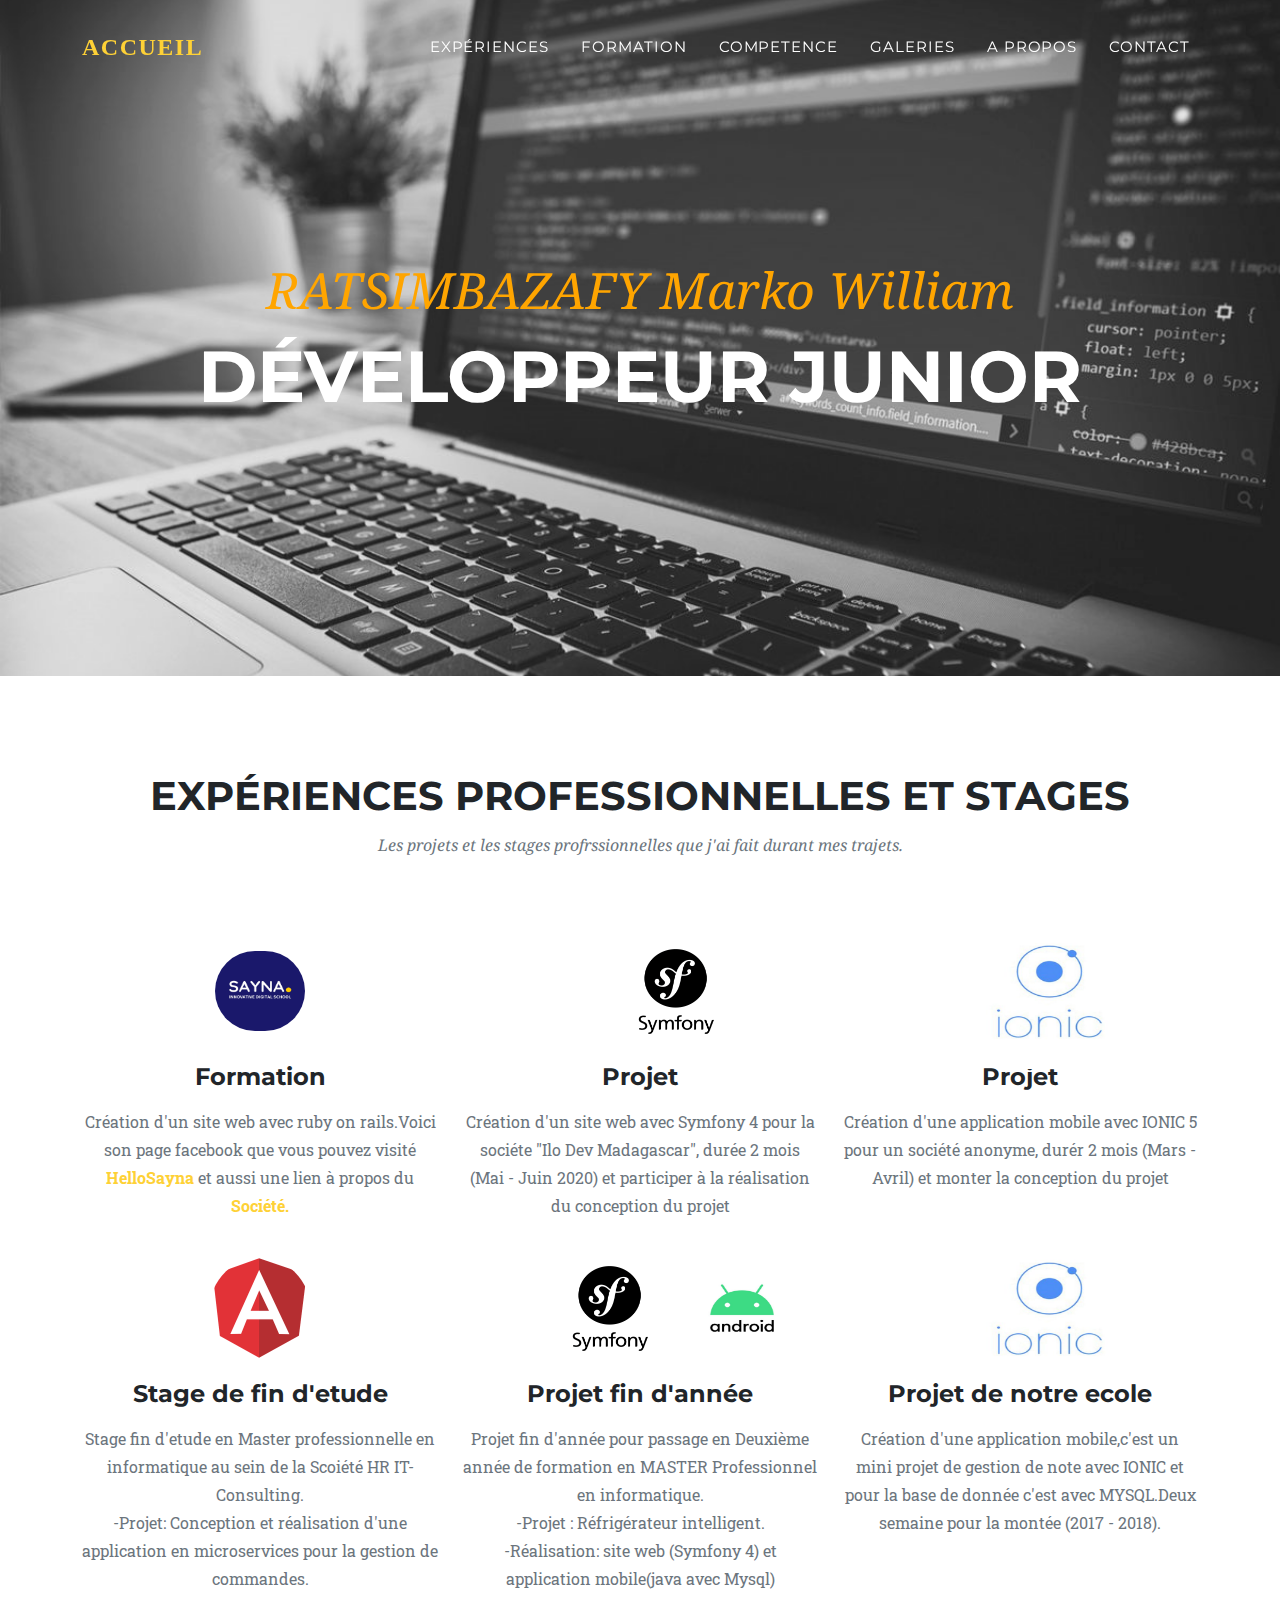
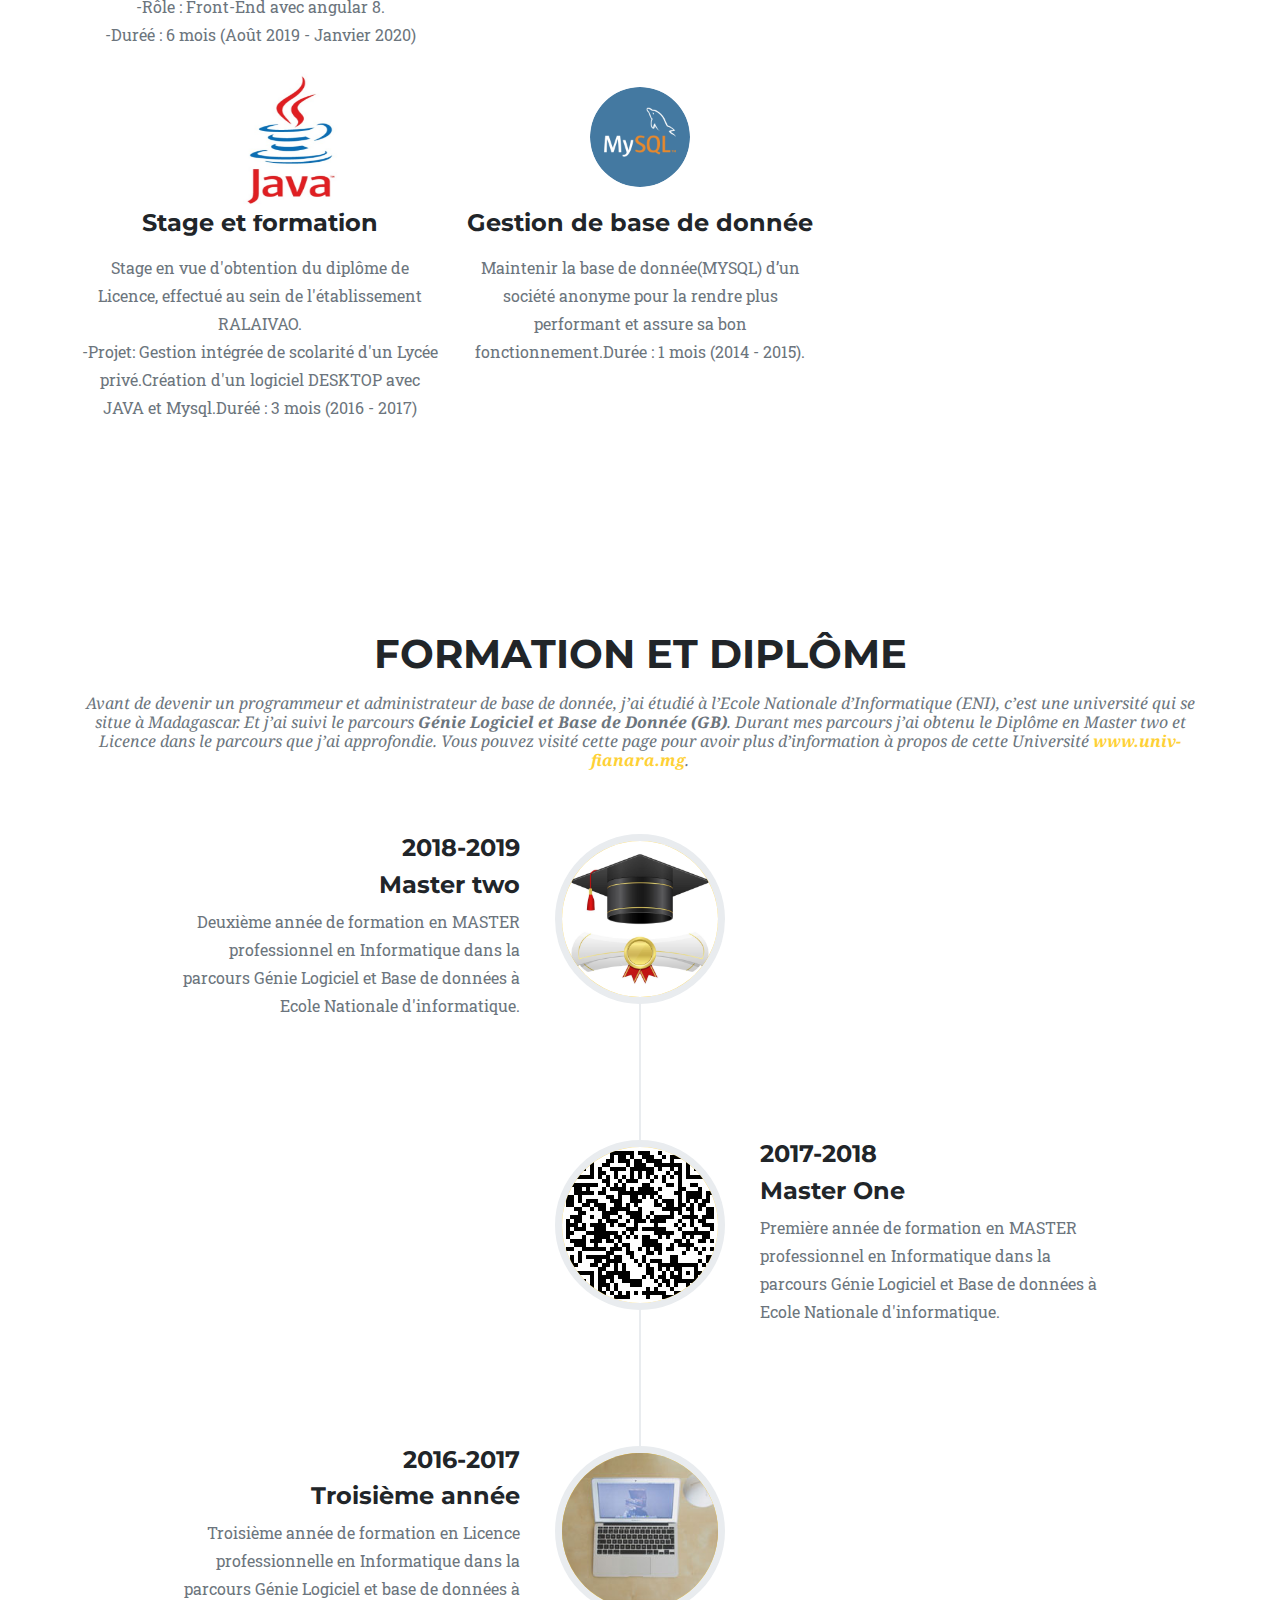
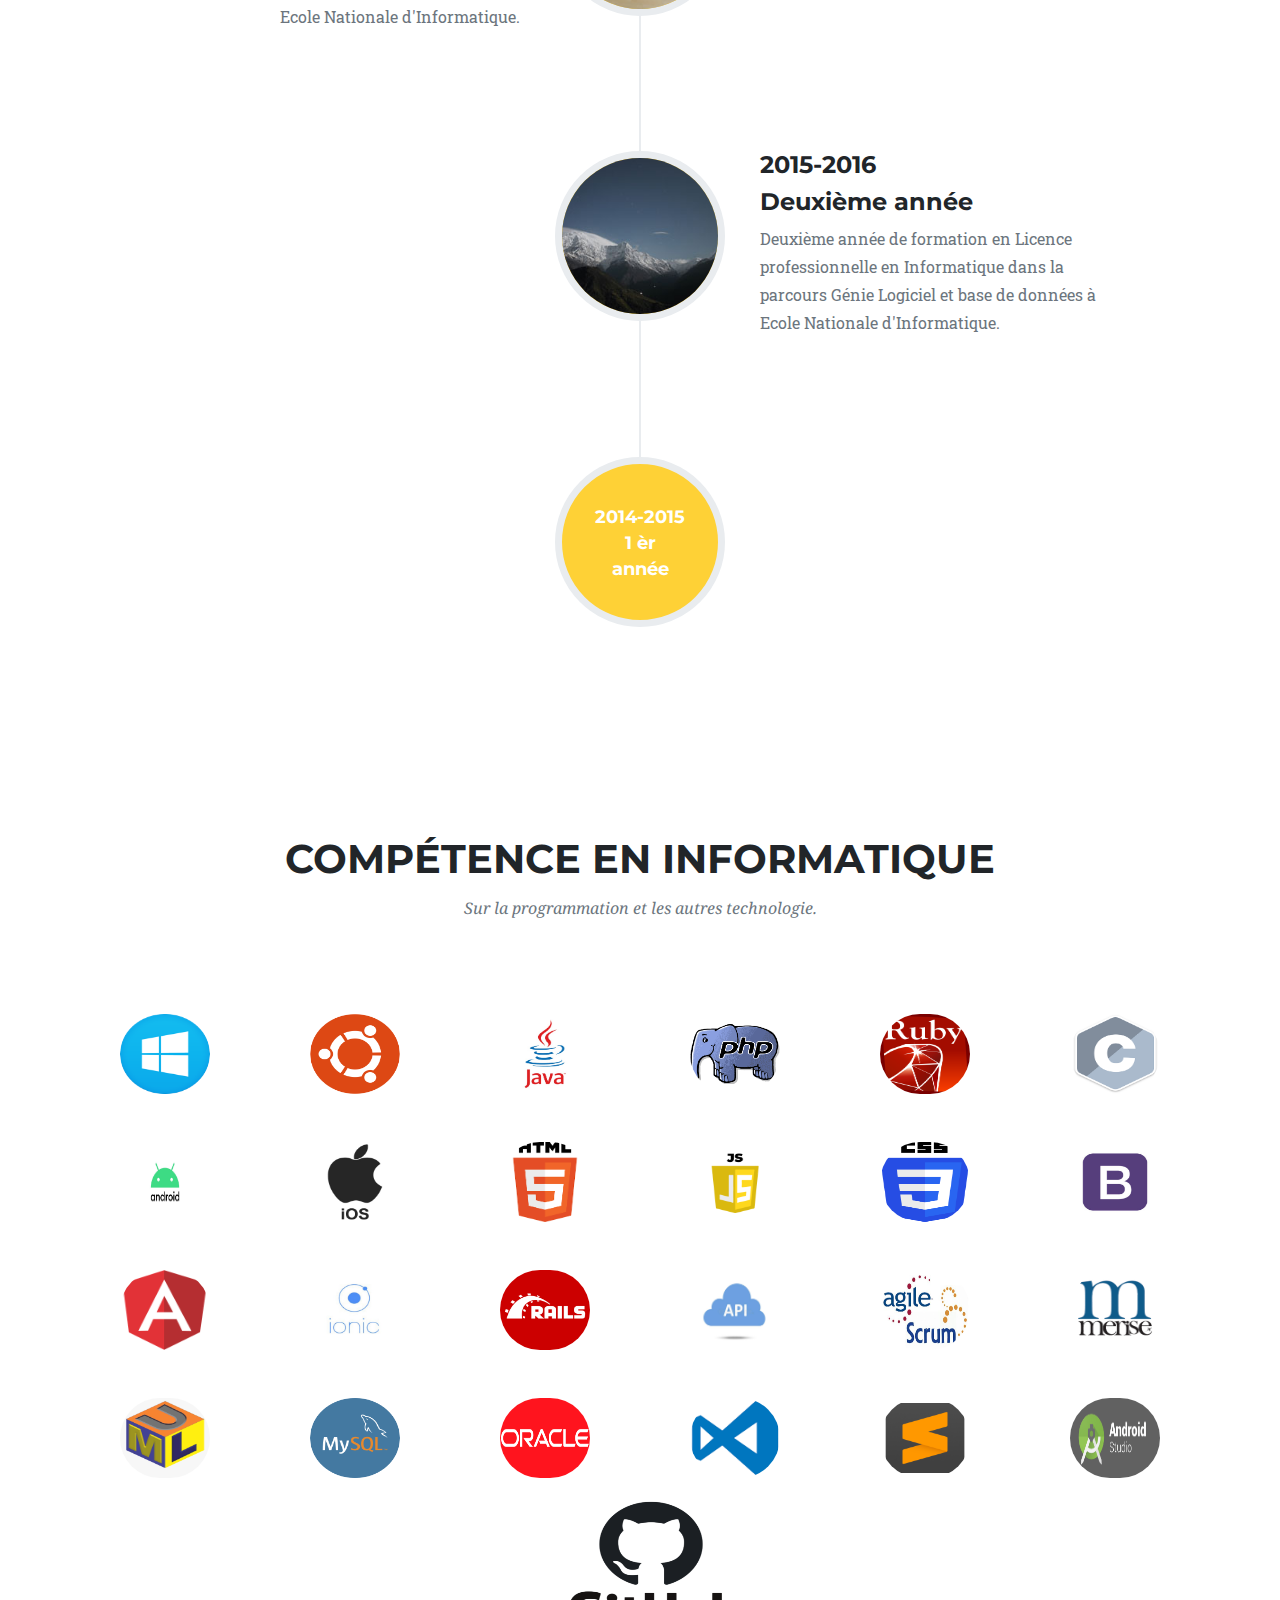
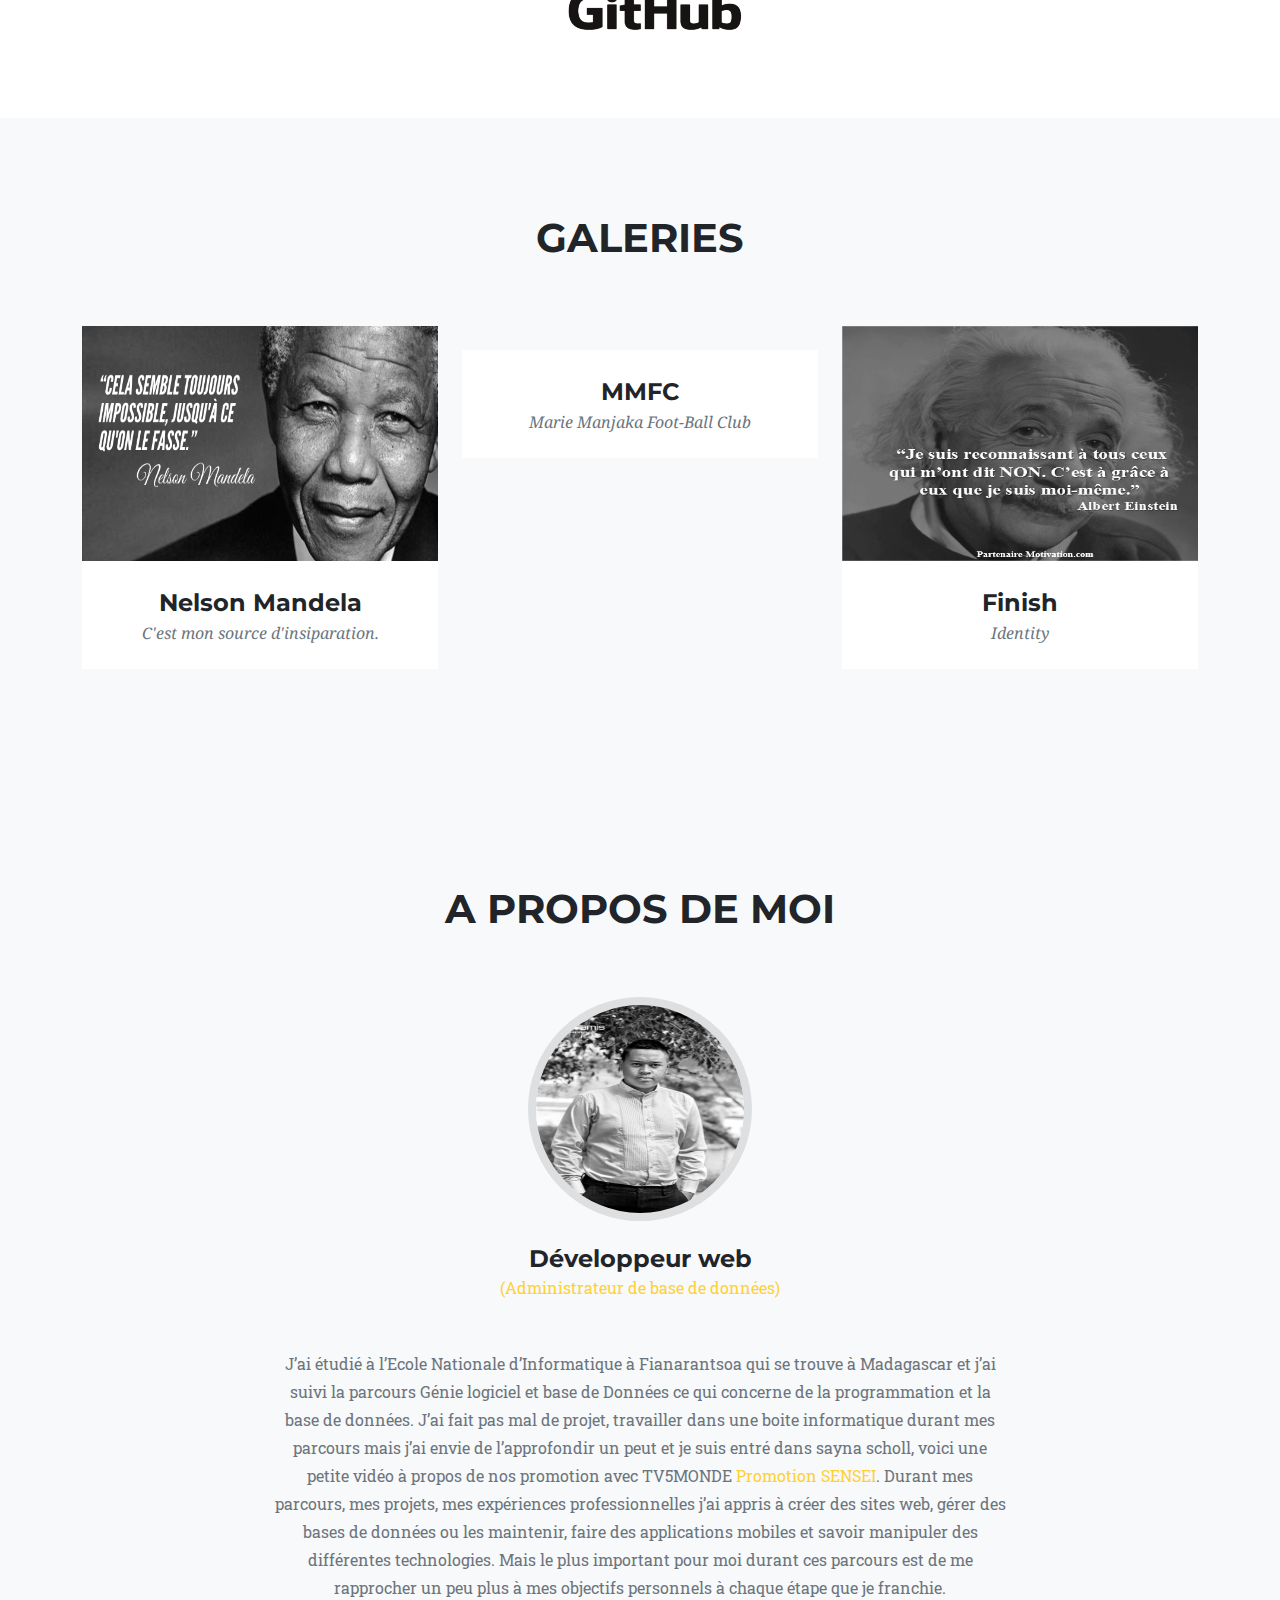
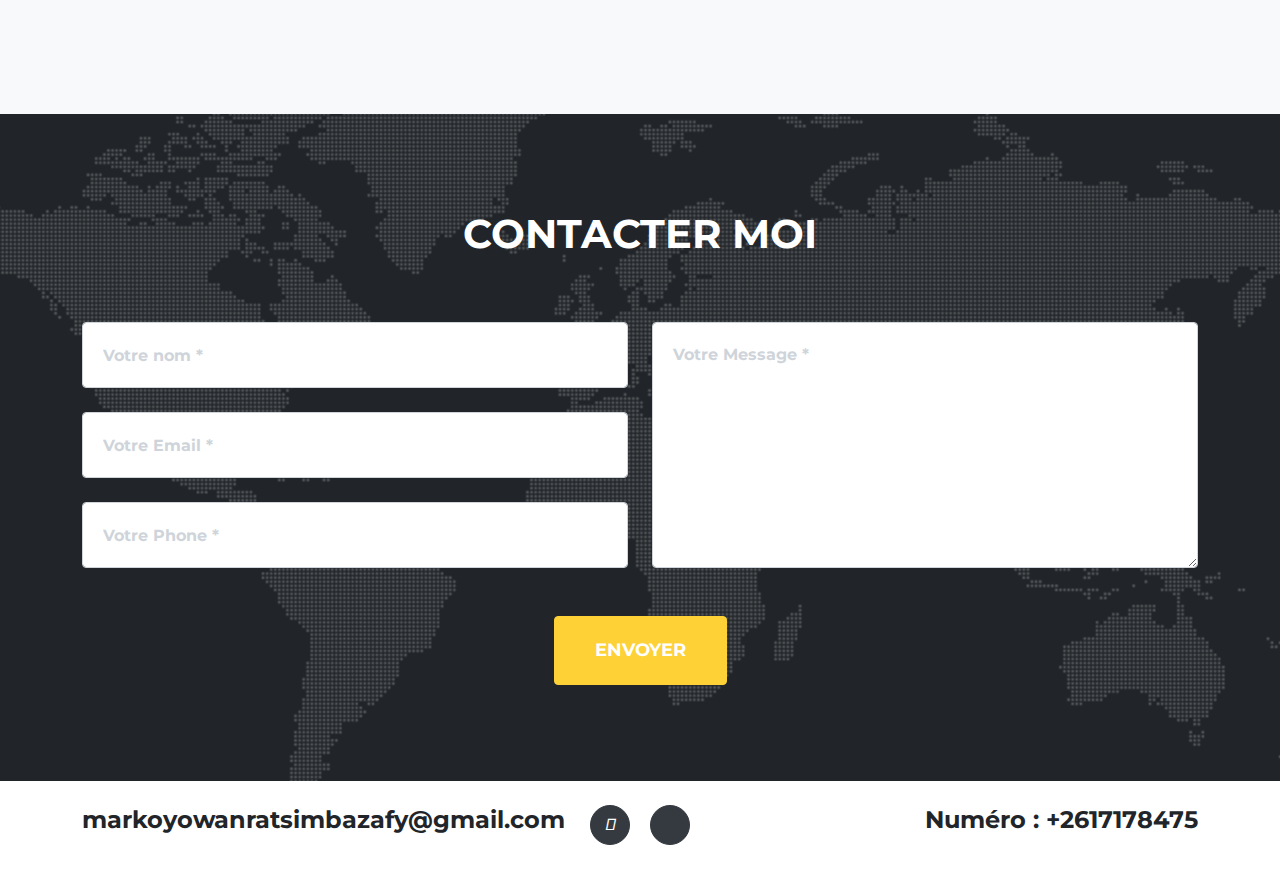
==== index.html @ d2bbb8a4 "Ok" ====
<!DOCTYPE html>
<html lang="fr">



<head>
    <meta charset="utf-8" />
    <meta name="viewport" content="width=device-width, initial-scale=1, shrink-to-fit=no" />
    <meta name="description" content="" />
    <meta name="author" content="" />
    <title>Portfolio</title>
    <link rel="icon" id="mon_logo" type="image/x-icon" href="assets/img/mon_n.jpg" />
    <!-- Font Awesome icons (free version)-->
    <script src="https://use.fontawesome.com/releases/v5.13.0/js/all.js" crossorigin="anonymous"></script>
    <!-- Google fonts-->
    <link href="https://fonts.googleapis.com/css?family=Montserrat:400,700" rel="stylesheet" type="text/css" />
    <link href="https://fonts.googleapis.com/css?family=Droid+Serif:400,700,400italic,700italic" rel="stylesheet" type="text/css" />
    <link href="https://fonts.googleapis.com/css?family=Roboto+Slab:400,100,300,700" rel="stylesheet" type="text/css" />
    <link rel="stylesheet" href="https://cdnjs.cloudflare.com/ajax/libs/font-awesome/4.7.0/css/font-awesome.min.css">
    <!-- Core theme CSS (includes Bootstrap)-->
    <link href="css/styles.css" rel="stylesheet" />
    <link href="css/mon_style.css" rel="stylesheet" />
</head>




<body id="page-top">
    <!-- Navigation-->
    <nav class="navbar navbar-expand-lg navbar-dark fixed-top" id="mainNav">
        <div class="container">
            <a class="navbar-brand js-scroll-trigger" href="#page-top" style="font-family: Georgia, 'Times New Roman', Times, serif;">Accueil</a>
            <button class="navbar-toggler navbar-toggler-right" type="button" data-toggle="collapse" data-target="#navbarResponsive" aria-controls="navbarResponsive" aria-expanded="false" aria-label="Toggle navigation">
                    Menu
                    <i class="fas fa-bars ml-1"></i>
                </button>
            <div class="collapse navbar-collapse" id="navbarResponsive">
                <ul class="navbar-nav text-uppercase ml-auto">
                    <li class="nav-item"><a class="nav-link js-scroll-trigger" href="#services">Expériences</a></li>
                    <li class="nav-item"><a class="nav-link js-scroll-trigger" href="#about">Formation</a></li>
                    <li class="nav-item"><a class="nav-link js-scroll-trigger" href="#competence">Competence</a></li>
                    <li class="nav-item"><a class="nav-link js-scroll-trigger" href="#portfolio">Galeries</a></li> 
                    <li class="nav-item"><a class="nav-link js-scroll-trigger" href="#team">A propos</a></li>
                    <li class="nav-item"><a class="nav-link js-scroll-trigger" href="#contact">Contact</a></li>
                </ul>
            </div>
        </div>
    </nav>
    <!-- Masthead-->
    <header class="masthead">
        <div class="container">
            <div class="masthead-subheading" style="color: orange;font-size: 50px;">RATSIMBAZAFY Marko William</div>
            <div class="masthead-heading text-uppercase">Développeur junior</div>
        </div>
    </header>





    <!-- Services-->
    <section class="page-section" id="services">
        <div class="container">
            <div class="text-center">
                <h2 class="section-heading text-uppercase">Expériences professionnelles et Stages</h2>
                <h3 class="section-subheading text-muted">Les projets et les stages profrssionnelles que j'ai fait durant mes trajets.</h3>
            </div>
            <div class="row text-center">
                <div class="col-md-4">
                    <span class="fa-stack fa-4x">
                           <i> <img id="langage" src="assets/img/galerie/sayna.jpg" alt=""></i>
                        </span>
                    <h4 class="my-3">Formation</h4>
                    <p class="text-muted">Création d'un site web avec ruby on rails.Voici son page facebook que vous pouvez visité 
                        <a href="https://www.facebook.com/HelloSayna/"><strong>HelloSayna</strong></a> et aussi une lien à propos du
                        <a href="https://www.jeuneafrique.com/540055/economie/start-up-de-la-semaine-sayna-veut-faire-prendre-lascenseur-digital-aux-jeunes-developpeurs-malgache/"><strong>Société.</strong></a>
                    </p>
                </div>
                <div class="col-md-4">
                    <span class="fa-stack fa-4x">
                            <img id="langage_sym" src="assets/img/galerie/symfony.png" alt="">
                        </span>
                    <h4 class="my-3">Projet</h4>
                    <p class="text-muted">Création d'un site web avec Symfony 4 pour la sociéte "Ilo Dev Madagascar", durée 2 mois (Mai - Juin 2020) et participer à la réalisation du conception du projet </p>
                </div>
                <div class="col-md-4">
                    <span class="fa-stack fa-4x">
                            <img id="langage_ionic" src="assets/img/galerie/ionic.jpg" alt="">
                        </span>
                    <h4 class="my-3">Projet</h4>
                    <p class="text-muted">Création d'une application mobile avec IONIC 5 pour un société anonyme, durér 2 mois (Mars - Avril) et monter la conception du projet </p>
                </div>
            </div>

            <!---------------------------------------------------------------------------------------------------------------->

            <div class="row text-center">
                <div class="col-md-4">
                    <span class="fa-stack fa-4x">
                    <img id="langage_angular" src="assets/img/galerie/angular.png" alt="">
                </span>
                    <h4 class="my-3">Stage de fin d'etude</h4>
                    <p class="text-muted">
                        Stage fin d'etude en Master professionnelle en informatique au sein de la Scoiété HR IT-Consulting.<br> -Projet: Conception et réalisation d'une application en microservices pour la gestion de commandes.<br> -Rôle : Front-End avec
                        angular 8.<br> -Duréé : 6 mois (Août 2019 - Janvier 2020)
                    </p>
                </div>
                <div class="col-md-4">
                    <span class="fa-stack fa-4x">
                        <img id="langage_sym" src="assets/img/galerie/symfony.png" alt="">
                </span>
                    <span class="fa-stack fa-4x">
                    <img id="langage_sym" src="assets/img/galerie/android.jpg" alt="">
            </span>
                    <h4 class="my-3">Projet fin d'année</h4>
                    <p class="text-muted">Projet fin d'année pour passage en Deuxième année de formation en MASTER Professionnel en informatique.<br> -Projet : Réfrigérateur intelligent.<br> -Réalisation: site web (Symfony 4) et application mobile(java avec Mysql)
                    </p>
                </div>
                <div class="col-md-4">
                    <span class="fa-stack fa-4x">
                        <img id="langage_ionic" src="assets/img/galerie/ionic.jpg" alt="">
                </span>
                    <h4 class="my-3">Projet de notre ecole</h4>
                    <p class="text-muted">
                        Création d'une application mobile,c'est un mini projet de gestion de note avec IONIC et pour la base de donnée c'est avec MYSQL.Deux semaine pour la montée (2017 - 2018).
                    </p>
                </div>
            </div>

            <!---------------------------------------------------------------------------------------------------------------->

            <div class="row text-center">
                <div class="col-md-4">
                    <span class="fa-stack fa-4x">
                    <img id="langage_ionic" src="assets/img/galerie/java-logo.jpg" alt="">
                </span>
                    <h4 class="my-3">Stage et formation</h4>
                    <p class="text-muted">
                        Stage en vue d'obtention du diplôme de Licence, effectué au sein de l'établissement RALAIVAO.<br> -Projet: Gestion intégrée de scolarité d'un Lycée privé.Création d'un logiciel DESKTOP avec JAVA et Mysql.Duréé : 3 mois
                        (2016 - 2017)
                    </p>
                </div>
                <div class="col-md-4">
                    <span class="fa-stack fa-4x">
                    <img id="langage_mysql" src="assets/img/galerie/mysql.png" alt="">
            </span>
                    <h4 class="my-3">Gestion de base de donnée</h4>
                    <p class="text-muted">
                        Maintenir la base de donnée(MYSQL) d’un société anonyme pour la rendre plus performant et assure sa bon fonctionnement.Durée : 1 mois (2014 - 2015).
                    </p>
                </div>
                <div class="col-md-4">
                    <span class="fa-stack fa-4x">
                        
                </span>
                    <h4 class="my-3"></h4>
                    <p class="text-muted">
                    </p>
                </div>
            </div>
        </div>
    </section>



    <!-- About-->
    <section class="page-section" id="about">
        <div class="container">
            <div class="text-center">
                <h2 class="section-heading text-uppercase">Formation et Diplôme</h2>
                <h3 class="section-subheading text-muted">
                    Avant de devenir un programmeur et administrateur de base de donnée, j’ai étudié à l’Ecole Nationale d’Informatique (ENI), 
                    c’est une université qui se situe à Madagascar. Et j’ai suivi le parcours <strong>Génie Logiciel et Base de Donnée (GB)</strong>.
                     Durant mes parcours j’ai obtenu le Diplôme en Master two et Licence dans le parcours que j’ai approfondie.
                      Vous pouvez visité cette page pour avoir plus d’information à propos de cette Université 
                     <a  href="https://www.univ-fianar.mg/"><strong>www.univ-fianara.mg</strong></a>. 
                    </h3>
            </div>
            <ul class="timeline">
                <li>
                    <div class="timeline-image"><img class="rounded-circle img-fluid" src="assets/img/galerie/chapeau.jpg" alt="" /></div>
                    <div class="timeline-panel">
                        <div class="timeline-heading">
                            <h4>2018-2019</h4>
                            <h4 class="subheading">Master two</h4>
                        </div>
                        <div class="timeline-body">
                            <p class="text-muted">
                                Deuxième année de formation en MASTER professionnel en Informatique dans la parcours Génie Logiciel et Base de données à Ecole Nationale d'informatique.
                            </p>
                        </div>
                    </div>
                </li>
                <li class="timeline-inverted">
                    <div class="timeline-image"><img class="rounded-circle img-fluid" src="assets/img/galerie/qrlol.png" alt="" /></div>
                    <div class="timeline-panel">
                        <div class="timeline-heading">
                            <h4>2017-2018</h4>
                            <h4 class="subheading">Master One</h4>
                        </div>
                        <div class="timeline-body">
                            <p class="text-muted">
                                Première année de formation en MASTER professionnel en Informatique dans la parcours Génie Logiciel et Base de données à Ecole Nationale d'informatique.

                            </p>
                        </div>
                    </div>
                </li>
                <li>
                    <div class="timeline-image"><img class="rounded-circle img-fluid" src="assets/img/about/3.jpg" alt="" /></div>
                    <div class="timeline-panel">
                        <div class="timeline-heading">
                            <h4>2016-2017</h4>
                            <h4 class="subheading">Troisième année</h4>
                        </div>
                        <div class="timeline-body">
                            <p class="text-muted">
                                Troisième année de formation en Licence professionnelle en Informatique dans la parcours Génie Logiciel et base de données à Ecole Nationale d'Informatique.
                            </p>
                        </div>
                    </div>
                </li>
                <li class="timeline-inverted">
                    <div class="timeline-image"><img class="rounded-circle img-fluid" src="assets/img/about/4.jpg" alt="" /></div>
                    <div class="timeline-panel">
                        <div class="timeline-heading">
                            <h4>2015-2016</h4>
                            <h4 class="subheading">Deuxième année</h4>
                        </div>
                        <div class="timeline-body">
                            <p class="text-muted">
                                Deuxième année de formation en Licence professionnelle en Informatique dans la parcours Génie Logiciel et base de données à Ecole Nationale d'Informatique.

                            </p>
                        </div>
                    </div>
                </li>
                <li class="timeline-inverted">
                    <div class="timeline-image">
                        <h4>
                            2014-2015
                            <br /> 1 èr
                            <br /> année
                        </h4>
                    </div>
                </li>
            </ul>
        </div>
    </section>



 <!-- Services-->
 <section class="page-section" id="competence">
    <div class="container">
        <div class="text-center">
            <h2 class="section-heading text-uppercase">Compétence en informatique</h2>
            <h3 class="section-subheading text-muted">Sur la programmation et les autres technologie.</h3>
        </div>

        <div class="row text-center">
            <div class="col-md-2">
                <span class="fa-stack fa-4x">
                       <i> <img id="langage" src="assets/img/galerie/windows.png" alt=""></i>
                    </span>
            </div>
            <div class="col-md-2">
                <span class="fa-stack fa-4x">
                       <i> <img id="langage" src="assets/img/galerie/ubuntu.png" alt=""></i>
                    </span>
            </div>
            <div class="col-md-2">
                <span class="fa-stack fa-4x">
                       <i> <img id="langage" src="assets/img/galerie/java-logo.jpg" alt=""></i>
                    </span>
            </div>
            <div class="col-md-2">
                <span class="fa-stack fa-4x">
                       <i> <img id="langage" src="assets/img/galerie/php-logo.png" alt=""></i>
                    </span>
            </div>
            <div class="col-md-2">
                <span class="fa-stack fa-4x">
                       <i> <img id="langage" src="assets/img/galerie/ruby.png" alt=""></i>
                    </span>
            </div>
            <div class="col-md-2">
                <span class="fa-stack fa-4x">
                       <i> <img id="langage" src="assets/img/galerie/langage_C.png" alt=""></i>
                    </span>
            </div>

            <!------------------------------------------------------------------------------------------------------>
            <div class="col-md-2">
                <span class="fa-stack fa-4x">
                       <i> <img id="langage" src="assets/img/galerie/android.jpg" alt=""></i>
                    </span>
            </div>
            <div class="col-md-2">
                <span class="fa-stack fa-4x">
                       <i> <img id="langage" src="assets/img/galerie/ios.jpg" alt=""></i>
                    </span>
            </div>
            <div class="col-md-2">
                <span class="fa-stack fa-4x">
                       <i> <img id="langage" src="assets/img/galerie/html.png" alt=""></i>
                    </span>
            </div>
            <div class="col-md-2">
                <span class="fa-stack fa-4x">
                       <i> <img id="langage" src="assets/img/galerie/js2.png" alt=""></i>
                    </span>
            </div>
            <div class="col-md-2">
                <span class="fa-stack fa-4x">
                       <i> <img id="langage" src="assets/img/galerie/css.png" alt=""></i>
                    </span>
            </div>
            <div class="col-md-2">
                <span class="fa-stack fa-4x">
                       <i> <img id="langage" src="assets/img/galerie/bootstrap.jpg" alt=""></i>
                    </span>
            </div>
      

               <!------------------------------------------------------------------------------------------------------>
               <div class="col-md-2">
                <span class="fa-stack fa-4x">
                       <i> <img id="langage" src="assets/img/galerie/angular.png" alt=""></i>
                    </span>
            </div>
               <div class="col-md-2">
                <span class="fa-stack fa-4x">
                       <i> <img id="langage" src="assets/img/galerie/ionic.jpg" alt=""></i>
                    </span>
            </div>
            <div class="col-md-2">
                <span class="fa-stack fa-4x">
                       <i> <img id="langage" src="assets/img/galerie/rails.png" alt=""></i>
                    </span>
            </div>
            <div class="col-md-2">
                <span class="fa-stack fa-4x">
                       <i> <img id="langage" src="assets/img/galerie/api.jpg" alt=""></i>
                    </span>
            </div>
            <div class="col-md-2">
                <span class="fa-stack fa-4x">
                       <i> <img id="langage" src="assets/img/galerie/logo-agile-scrum.jpg" alt=""></i>
                    </span>
            </div>
            <div class="col-md-2">
                <span class="fa-stack fa-4x">
                       <i> <img id="langage" src="assets/img/galerie/merise.png" alt=""></i>
                    </span>
            </div>
      


        <!---------------------------------------------------------------------------------------------------------------->
        <div class="col-md-2">
            <span class="fa-stack fa-4x">
                   <i> <img id="langage" src="assets/img/galerie/UML.png" alt=""></i>
                </span>
        </div>
           <div class="col-md-2">
            <span class="fa-stack fa-4x">
                   <i> <img id="langage" src="assets/img/galerie/mysql.png" alt=""></i>
                </span>
        </div>
        <div class="col-md-2">
            <span class="fa-stack fa-4x">
                   <i> <img id="langage" src="assets/img/galerie/oracle.jpg" alt=""></i>
                </span>
        </div>
        <div class="col-md-2">
            <span class="fa-stack fa-4x">
                   <i> <img id="langage" src="assets/img/galerie/visual.png" alt=""></i>
                </span>
        </div>
        <div class="col-md-2">
            <span class="fa-stack fa-4x">
                   <i> <img id="langage" src="assets/img/galerie/sublim.png" alt=""></i>
                </span>
        </div>
        <div class="col-md-2">
            <span class="fa-stack fa-4x">
                   <i> <img id="langage" src="assets/img/galerie/android-studio-logo.png" alt=""></i>
                </span>
        </div>
        </div>
  


    <!---------------------------------------------------------------------------------------------------------------->

    <div class="row text-center">
        <div class="col-md-3">
            <span class="fa-stack fa-4x">
                </span>
        </div>
        <div class="col-md-4">
            <span class="fa-stack fa-4x">
                   <i> <img id="git" src="assets/img/galerie/github-logo-640x320.png" alt=""></i>
                </span>
        </div>
    </div>

       
    </div>
</section>

    
    
    <!-- Portfolio Grid-->
    <section class="page-section bg-light" id="portfolio">
        <div class="container">
            <div class="text-center">
                <h2 class="section-heading text-uppercase">Galeries</h2>
                <h3 class="section-subheading text-muted"></h3>
            </div>
            <div class="row">
                <div class="col-lg-4 col-sm-6 mb-4">
                    <div class="portfolio-item">
                        <a class="portfolio-link" data-toggle="modal" href="#portfolioModal2">
                            <div class="portfolio-hover">
                                <div class="portfolio-hover-content"><i class="fas fa-plus fa-3x"></i></div>
                            </div>
                            <img class="img-fluid" src="assets/img/portfolio/mandela.png" style="height: 235px;width: 370px;" alt="" />
                        </a>
                        <div class="portfolio-caption">
                            <div class="portfolio-caption-heading">Nelson Mandela</div>
                            <div class="portfolio-caption-subheading text-muted">C'est mon source d'insiparation.</div>
                        </div>
                    </div>
                </div>
                <div class="col-lg-4 col-sm-6 mb-4">
                    <div class="portfolio-item">
                        <a class="portfolio-link" data-toggle="modal" href="#portfolioModal1">
                            <div class="portfolio-hover">
                                <div class="portfolio-hover-content"><i class="fas fa-plus fa-3x"></i></div>
                            </div>
                            <img class="img-fluid" src="assets/img/portfolio/m1.JPG" alt="" />
                        </a>
                        <div class="portfolio-caption">
                            <div class="portfolio-caption-heading">MMFC</div>
                            <div class="portfolio-caption-subheading text-muted">Marie Manjaka Foot-Ball Club</div>
                        </div>
                    </div>
                </div>
                <div class="col-lg-4 col-sm-6 mb-4">
                    <div class="portfolio-item">
                        <a class="portfolio-link" data-toggle="modal" href="#portfolioModal3">
                            <div class="portfolio-hover">
                                <div class="portfolio-hover-content"><i class="fas fa-plus fa-3x"></i></div>
                            </div>
                            <img class="img-fluid" src="assets/img/portfolio/Einstein.png" style="height: 235px;width: 370px;" alt="" />
                        </a>
                        <div class="portfolio-caption">
                            <div class="portfolio-caption-heading">Finish</div>
                            <div class="portfolio-caption-subheading text-muted">Identity</div>
                        </div>
                    </div>
                </div>
<!------------

                <div class="col-lg-4 col-sm-6 mb-4 mb-lg-0">
                    <div class="portfolio-item">
                        <a class="portfolio-link" data-toggle="modal" href="#portfolioModal4">
                            <div class="portfolio-hover">
                                <div class="portfolio-hover-content"><i class="fas fa-plus fa-3x"></i></div>
                            </div>
                            <img class="img-fluid" src="assets/img/portfolio/04-thumbnail.jpg" alt="" />
                        </a>
                        <div class="portfolio-caption">
                            <div class="portfolio-caption-heading">Lines</div>
                            <div class="portfolio-caption-subheading text-muted">Branding</div>
                        </div>
                    </div>
                </div>
                <div class="col-lg-4 col-sm-6 mb-4 mb-sm-0">
                    <div class="portfolio-item">
                        <a class="portfolio-link" data-toggle="modal" href="#portfolioModal5">
                            <div class="portfolio-hover">
                                <div class="portfolio-hover-content"><i class="fas fa-plus fa-3x"></i></div>
                            </div>
                            <img class="img-fluid" src="assets/img/portfolio/05-thumbnail.jpg" alt="" />
                        </a>
                        <div class="portfolio-caption">
                            <div class="portfolio-caption-heading">Southwest</div>
                            <div class="portfolio-caption-subheading text-muted">Website Design</div>
                        </div>
                    </div>
                </div>
                <div class="col-lg-4 col-sm-6">
                    <div class="portfolio-item">
                        <a class="portfolio-link" data-toggle="modal" href="#portfolioModal6">
                            <div class="portfolio-hover">
                                <div class="portfolio-hover-content"><i class="fas fa-plus fa-3x"></i></div>
                            </div>
                            <img class="img-fluid" src="assets/img/portfolio/06-thumbnail.jpg" alt="" />
                        </a>
                        <div class="portfolio-caption">
                            <div class="portfolio-caption-heading">Window</div>
                            <div class="portfolio-caption-subheading text-muted">Photography</div>
                        </div>
                    </div>
                </div>
                ----------->
                
            </div>
        </div>
    </section>

    <!-- Team-->
    <section class="page-section bg-light" id="team">
        <div class="container">
            <div class="text-center">
                <h2 class="section-heading text-uppercase">A propos de moi</h2>
                <h3 class="section-subheading text-muted"></h3>
            </div>
            <div class="row">
                <div class="col-lg-4">
                    <div class="team-member">
                        
                    </div>
                </div>
                <div class="col-lg-4">
                    <div class="team-member">
                        <img class="mx-auto rounded-circle" src="assets/img/galerie/moi.jpg" alt="" />
                        <h4>Développeur web</h4>
                        <p class="text-muted"><span style="color: #fed136;">(Administrateur de base de données)</span></p>
                    </div>
                </div>
                <div class="col-lg-4">
                    <div class="team-member">
                    </div>
                </div>
            </div>
            <div class="row">
                <div class="col-lg-8 mx-auto text-center">
                    <p class="large text-muted">
                        J’ai étudié à l’Ecole Nationale d’Informatique à Fianarantsoa qui se trouve à Madagascar et j’ai suivi la parcours Génie logiciel et 
                        base de Données ce qui concerne de la programmation et la base de données. J’ai fait pas mal de projet, travailler dans une boite informatique durant mes parcours mais j’ai envie de l’approfondir 
                        un peut et je suis entré dans sayna  scholl, voici une petite vidéo à propos de nos promotion avec TV5MONDE <a href="https://youtu.be/I2TLyYLWciM">Promotion SENSEI</a>.
                        Durant mes parcours, mes projets, mes expériences professionnelles j’ai appris à créer des sites web,
                        gérer des bases de données ou les maintenir, faire des applications mobiles et savoir manipuler des 
                        différentes technologies. Mais le plus important pour moi durant
                          ces parcours est de me  rapprocher un peu plus à mes objectifs personnels à chaque étape que je franchie.<br>
                        </p>
                      
                </div>
            </div>
        </div>
    </section>






    <!-- Contact-->
    <section class="page-section" id="contact">
        <div class="container">
            <div class="text-center">
                <h2 class="section-heading text-uppercase">Contacter moi</h2>
                <h3 class="section-subheading text-muted"></h3>
            </div>
            <form id="contactForm" name="sentMessage" novalidate="novalidate">
                <div class="row align-items-stretch mb-5">
                    <div class="col-md-6">
                        <div class="form-group">
                            <input class="form-control" id="name" type="text" placeholder="Votre nom *" required="required" data-validation-required-message="Please enter your name." />
                            <p class="help-block text-danger"></p>
                        </div>
                        <div class="form-group">
                            <input class="form-control" id="email" type="email" placeholder="Votre Email *" required="required" data-validation-required-message="Please enter your email address." />
                            <p class="help-block text-danger"></p>
                        </div>
                        <div class="form-group mb-md-0">
                            <input class="form-control" id="phone" type="tel" placeholder="Votre Phone *" required="required" data-validation-required-message="Please enter your phone number." />
                            <p class="help-block text-danger"></p>
                        </div>
                    </div>
                    <div class="col-md-6">
                        <div class="form-group form-group-textarea mb-md-0">
                            <textarea class="form-control" id="message" placeholder="Votre Message *" required="required" data-validation-required-message="Please enter a message."></textarea>
                            <p class="help-block text-danger"></p>
                        </div>
                    </div>
                </div>
                <div class="text-center">
                    <div id="success"></div>
                    <button class="btn btn-primary btn-xl text-uppercase" id="sendMessageButton" type="submit">Envoyer</button>
                </div>
            </form>
        </div>
    </section>
    <!-- Footer-->
    <footer class="footer py-4">
       <div class="container">
            <div class="row align-items-center">
                <div class="col-lg-4 text-lg-left">
                 <h4>markoyowanratsimbazafy@gmail.com</h4>
                </div>
                <div class="col-lg-4 my-3 my-lg-0">
                    <a class="btn btn-dark btn-social mx-2" href="https://www.facebook.com/marcyowan.ratsimbazafy"><i class="fab fa-facebook-f"></i></a>
                    <a class="btn btn-dark btn-social mx-2" href="https://www.linkedin.com/in/marko-william-ratsimbazafy-1aaa82183/"><i class="fab fa-linkedin-in"></i></a>
                </div>
                <div class="col-lg-4 text-lg-right">
                    <h4>Numéro : +2617178475</h4>
                   </div>
             
            </div>
        </div> 
       
    </footer>  
    <!-- Portfolio Modals-->
    <!-- Modal 1-->
    <div class="portfolio-modal modal fade" id="portfolioModal1" tabindex="-1" role="dialog" aria-hidden="true">
        <div class="modal-dialog">
            <div class="modal-content">
                <div class="close-modal" data-dismiss="modal"><img src="assets/img/close-icon.svg" alt="Close modal" /></div>
                <div class="container">
                    <div class="row justify-content-center">
                        <div class="col-lg-8">
                            <div class="modal-body">
                                <!-- Project Details Go Here-->
                                <h2 class="text-uppercase">Marie Manjaka FootBall Club</h2>
                                <p class="item-intro text-muted">TEAM MMFC.</p>
                                <img class="img-fluid d-block mx-auto" src="assets/img/portfolio/m2.JPG" alt="" />
                                <p>
                                    Marie Manjaka est une école catholique qui éduque plus de 1000 élève et il y a tous les niveaux (primaire, secondaire).
                                     Et dans cette école, il y a une école de Foot pour tous les enfants qui étudie dans l’école ou les autres enfants à l’extérieur de l’Etablissement comme moi.
                                     Voici notre page sur facebook si voulez là visiter <a href="https://www.facebook.com/MMFC.mariamanjakafc">TEAM MMFC</a>
                                </p>
                                <ul class="list-inline">
                                </ul>
                                <button class="btn btn-primary" data-dismiss="modal" type="button">
                                        <i class="fas fa-times mr-1"></i>
                                        Close Project
                                    </button>
                            </div>
                        </div>
                    </div>
                </div>
            </div>
        </div>
    </div>
    <!-- Modal 2-->
    <div class="portfolio-modal modal fade" id="portfolioModal2" tabindex="-1" role="dialog" aria-hidden="true">
        <div class="modal-dialog">
            <div class="modal-content">
                <div class="close-modal" data-dismiss="modal"><img src="assets/img/close-icon.svg" alt="Close modal" /></div>
                <div class="container">
                    <div class="row justify-content-center">
                        <div class="col-lg-8">
                            <div class="modal-body">
                                <!-- Project Details Go Here-->
                                <h2 class="text-uppercase">Nelson Mandela</h2>
                                <p class="item-intro text-muted">Qui n'abandonne jamais.</p>
                                <img class="img-fluid d-block mx-auto" src="assets/img/portfolio/mandela.png" alt="" />
                                <p>
                                    Nelson Mandela est né le 18 juillet 1918 en Union d'Afrique du Sud. Il est connu pour être un homme politique aux commandes de la lutte contre l'apartheid,
                                     ce qui le mena à la présidence de l'Afrique du Sud de 1994 à 1999. Sa vie s'est articulée autour du combat contre la ségrégation raciale
                                </p>
                                <ul class="list-inline">
                                 
                                </ul>
                                <button class="btn btn-primary" data-dismiss="modal" type="button">
                                        <i class="fas fa-times mr-1"></i>
                                        Close Project
                                    </button>
                            </div>
                        </div>
                    </div>
                </div>
            </div>
        </div>
    </div>
    <!-- Modal 3-->
    <div class="portfolio-modal modal fade" id="portfolioModal3" tabindex="-1" role="dialog" aria-hidden="true">
        <div class="modal-dialog">
            <div class="modal-content">
                <div class="close-modal" data-dismiss="modal"><img src="assets/img/close-icon.svg" alt="Close modal" /></div>
                <div class="container">
                    <div class="row justify-content-center">
                        <div class="col-lg-8">
                            <div class="modal-body">
                                <!-- Project Details Go Here-->
                                <h2 class="text-uppercase">Albert Einstein</h2>
                                <p class="item-intro text-muted"></p>
                                <img class="img-fluid d-block mx-auto" src="assets/img/portfolio/Einstein2.png" alt="" />
                                <p></p>
                                <ul class="list-inline">
                                </ul>
                                <button class="btn btn-primary" data-dismiss="modal" type="button">
                                        <i class="fas fa-times mr-1"></i>
                                        Close Project
                                    </button>
                            </div>
                        </div>
                    </div>
                </div>
            </div>
        </div>
    </div>
    <!-- Modal 4-->
    <div class="portfolio-modal modal fade" id="portfolioModal4" tabindex="-1" role="dialog" aria-hidden="true">
        <div class="modal-dialog">
            <div class="modal-content">
                <div class="close-modal" data-dismiss="modal"><img src="assets/img/close-icon.svg" alt="Close modal" /></div>
                <div class="container">
                    <div class="row justify-content-center">
                        <div class="col-lg-8">
                            <div class="modal-body">
                                <!-- Project Details Go Here-->
                                <h2 class="text-uppercase">Project Name</h2>
                                <p class="item-intro text-muted">Lorem ipsum dolor sit amet consectetur.</p>
                                <img class="img-fluid d-block mx-auto" src="assets/img/portfolio/04-full.jpg" alt="" />
                                <p>Use this area to describe your project. Lorem ipsum dolor sit amet, consectetur adipisicing elit. Est blanditiis dolorem culpa incidunt minus dignissimos deserunt repellat aperiam quasi sunt officia expedita beatae cupiditate,
                                    maiores repudiandae, nostrum, reiciendis facere nemo!</p>
                                <ul class="list-inline">
                                    <li>Date: January 2020</li>
                                    <li>Client: Lines</li>
                                    <li>Category: Branding</li>
                                </ul>
                                <button class="btn btn-primary" data-dismiss="modal" type="button">
                                        <i class="fas fa-times mr-1"></i>
                                        Close Project
                                    </button>
                            </div>
                        </div>
                    </div>
                </div>
            </div>
        </div>
    </div>
    <!-- Modal 5-->
    <div class="portfolio-modal modal fade" id="portfolioModal5" tabindex="-1" role="dialog" aria-hidden="true">
        <div class="modal-dialog">
            <div class="modal-content">
                <div class="close-modal" data-dismiss="modal"><img src="assets/img/close-icon.svg" alt="Close modal" /></div>
                <div class="container">
                    <div class="row justify-content-center">
                        <div class="col-lg-8">
                            <div class="modal-body">
                                <!-- Project Details Go Here-->
                                <h2 class="text-uppercase">Project Name</h2>
                                <p class="item-intro text-muted">Lorem ipsum dolor sit amet consectetur.</p>
                                <img class="img-fluid d-block mx-auto" src="assets/img/portfolio/05-full.jpg" alt="" />
                                <p>Use this area to describe your project. Lorem ipsum dolor sit amet, consectetur adipisicing elit. Est blanditiis dolorem culpa incidunt minus dignissimos deserunt repellat aperiam quasi sunt officia expedita beatae cupiditate,
                                    maiores repudiandae, nostrum, reiciendis facere nemo!</p>
                                <ul class="list-inline">
                                    <li>Date: January 2020</li>
                                    <li>Client: Southwest</li>
                                    <li>Category: Website Design</li>
                                </ul>
                                <button class="btn btn-primary" data-dismiss="modal" type="button">
                                        <i class="fas fa-times mr-1"></i>
                                        Close Project
                                    </button>
                            </div>
                        </div>
                    </div>
                </div>
            </div>
        </div>
    </div>
    <!-- Modal 6-->
    <div class="portfolio-modal modal fade" id="portfolioModal6" tabindex="-1" role="dialog" aria-hidden="true">
        <div class="modal-dialog">
            <div class="modal-content">
                <div class="close-modal" data-dismiss="modal"><img src="assets/img/close-icon.svg" alt="Close modal" /></div>
                <div class="container">
                    <div class="row justify-content-center">
                        <div class="col-lg-8">
                            <div class="modal-body">
                                <!-- Project Details Go Here-->
                                <h2 class="text-uppercase">Project Name</h2>
                                <p class="item-intro text-muted">Lorem ipsum dolor sit amet consectetur.</p>
                                <img class="img-fluid d-block mx-auto" src="assets/img/portfolio/06-full.jpg" alt="" />
                                <p>Use this area to describe your project. Lorem ipsum dolor sit amet, consectetur adipisicing elit. Est blanditiis dolorem culpa incidunt minus dignissimos deserunt repellat aperiam quasi sunt officia expedita beatae cupiditate,
                                    maiores repudiandae, nostrum, reiciendis facere nemo!</p>
                                <ul class="list-inline">
                                    <li>Date: January 2020</li>
                                    <li>Client: Window</li>
                                    <li>Category: Photography</li>
                                </ul>
                                <button class="btn btn-primary" data-dismiss="modal" type="button">
                                        <i class="fas fa-times mr-1"></i>
                                        Close Project
                                    </button>
                            </div>
                        </div>
                    </div>
                </div>
            </div>
        </div>
    </div>
    <!-- Bootstrap core JS-->
    <script src="https://cdnjs.cloudflare.com/ajax/libs/jquery/3.5.1/jquery.min.js"></script>
    <script src="https://stackpath.bootstrapcdn.com/bootstrap/4.5.0/js/bootstrap.bundle.min.js"></script>
    <!-- Third party plugin JS-->
    <script src="https://cdnjs.cloudflare.com/ajax/libs/jquery-easing/1.4.1/jquery.easing.min.js"></script>
    <!-- Contact form JS-->
    <script src="assets/mail/jqBootstrapValidation.js"></script>
    <script src="assets/mail/contact_me.js"></script>
    <!-- Core theme JS-->
    <script src="js/scripts.js"></script>
</body>

</html>
---- css/mon_style.css ----
#mon_logo {
    border-radius: 15px;
}

#langage {
    border-radius: 90px;
    height: 80px;
    width: 90px;
}

#langage_sym {
    border-radius: 60px;
    height: 100px;
    width: 200px;
}

#margin {
    margin-right: 215px;
}

#langage_ionic {
    border-radius: 60px;
    height: 150px;
    width: 190px;
}

#langage_angular {
    border-radius: 60px;
    height: 100px;
    width: 100px;
}

#langage_mysql {
    border-radius: 60px;
    height: 100px;
    width: 100px;
}

#git {
    border-radius: 90px;
    height: 140px;
    width: 340px;
}
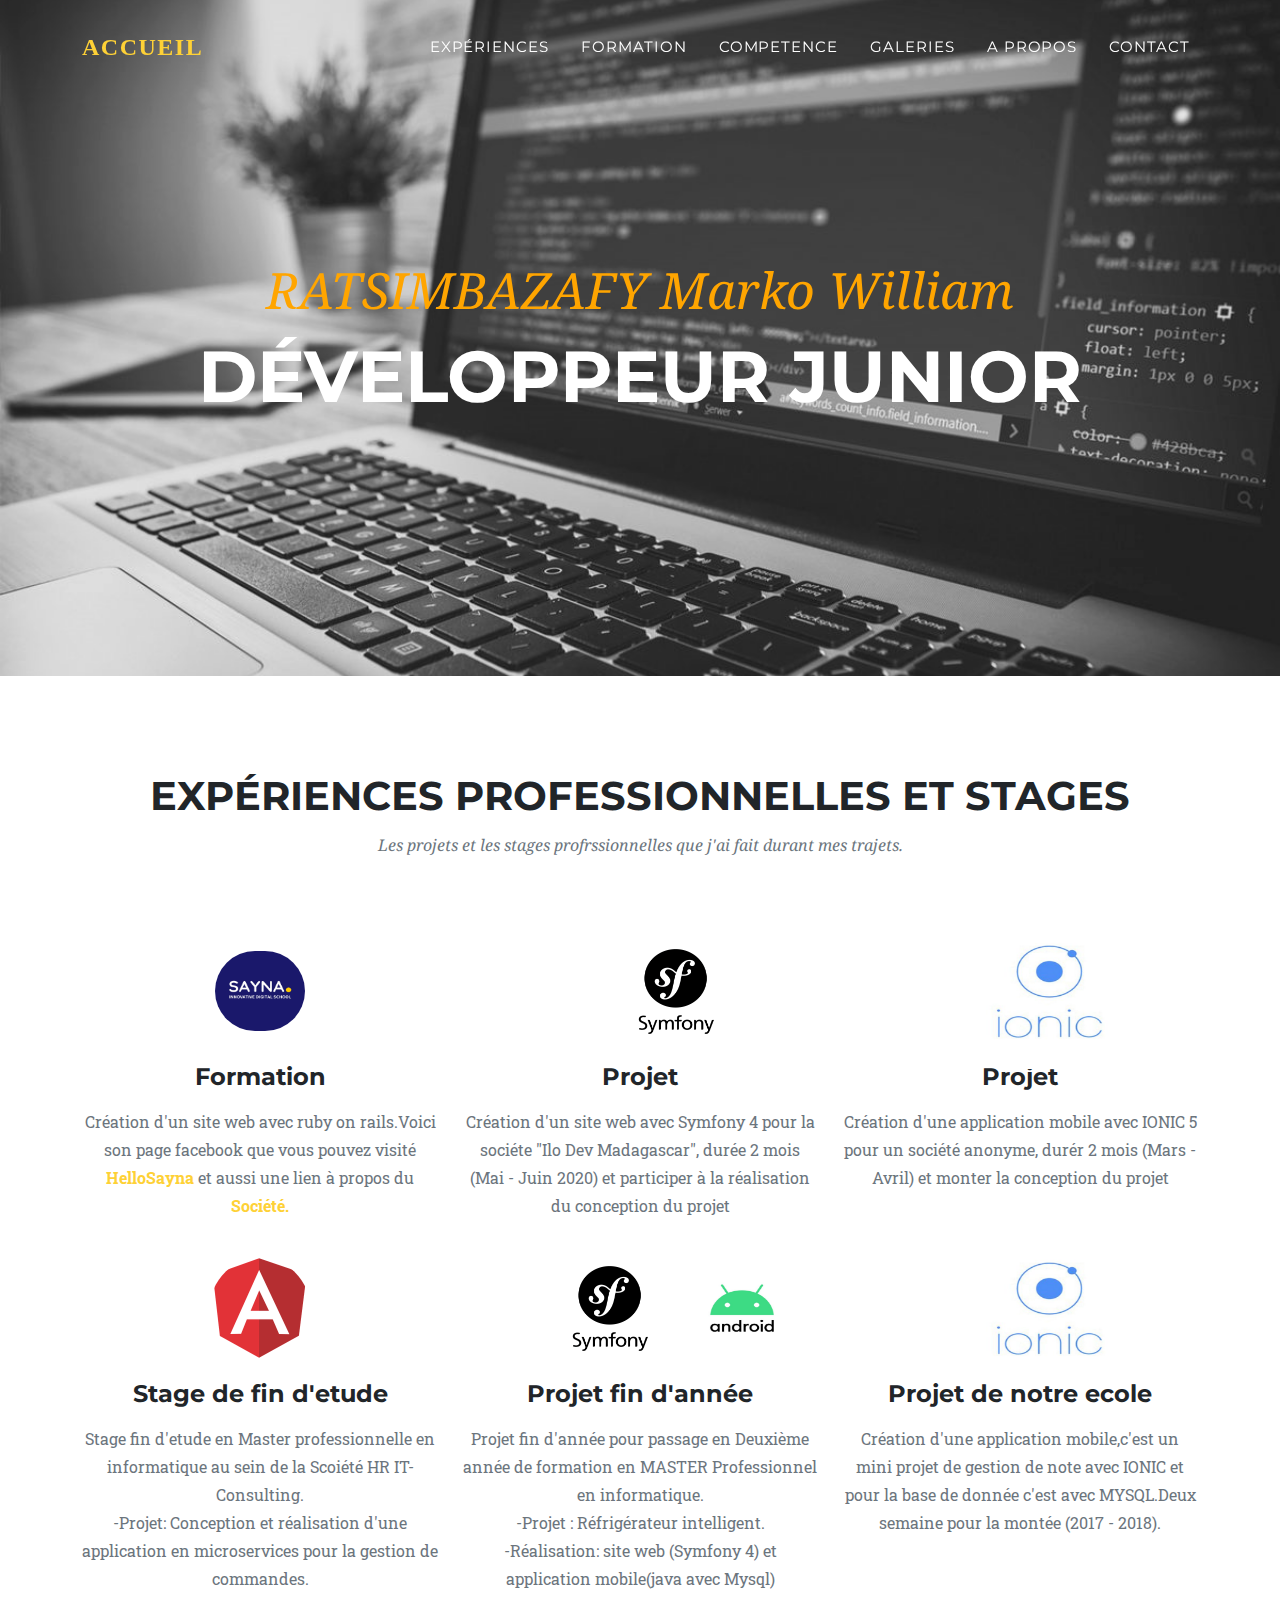
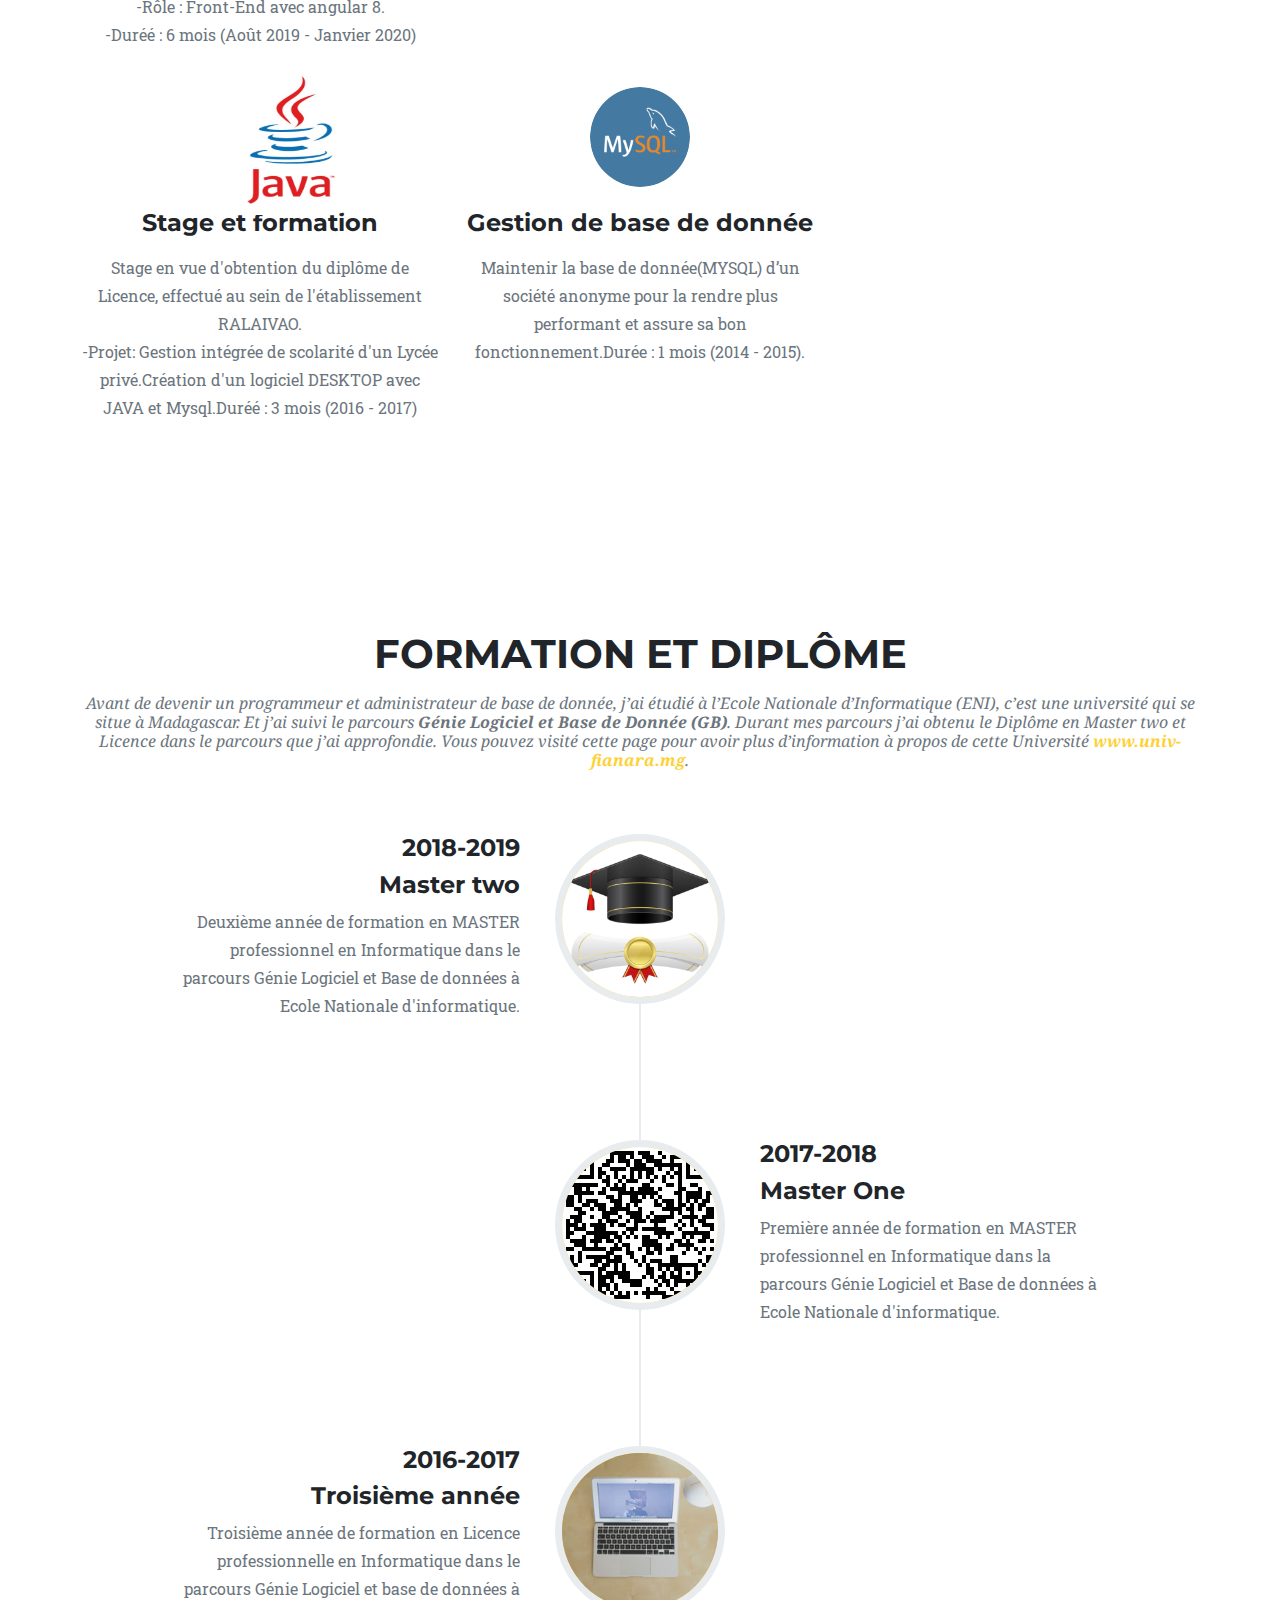
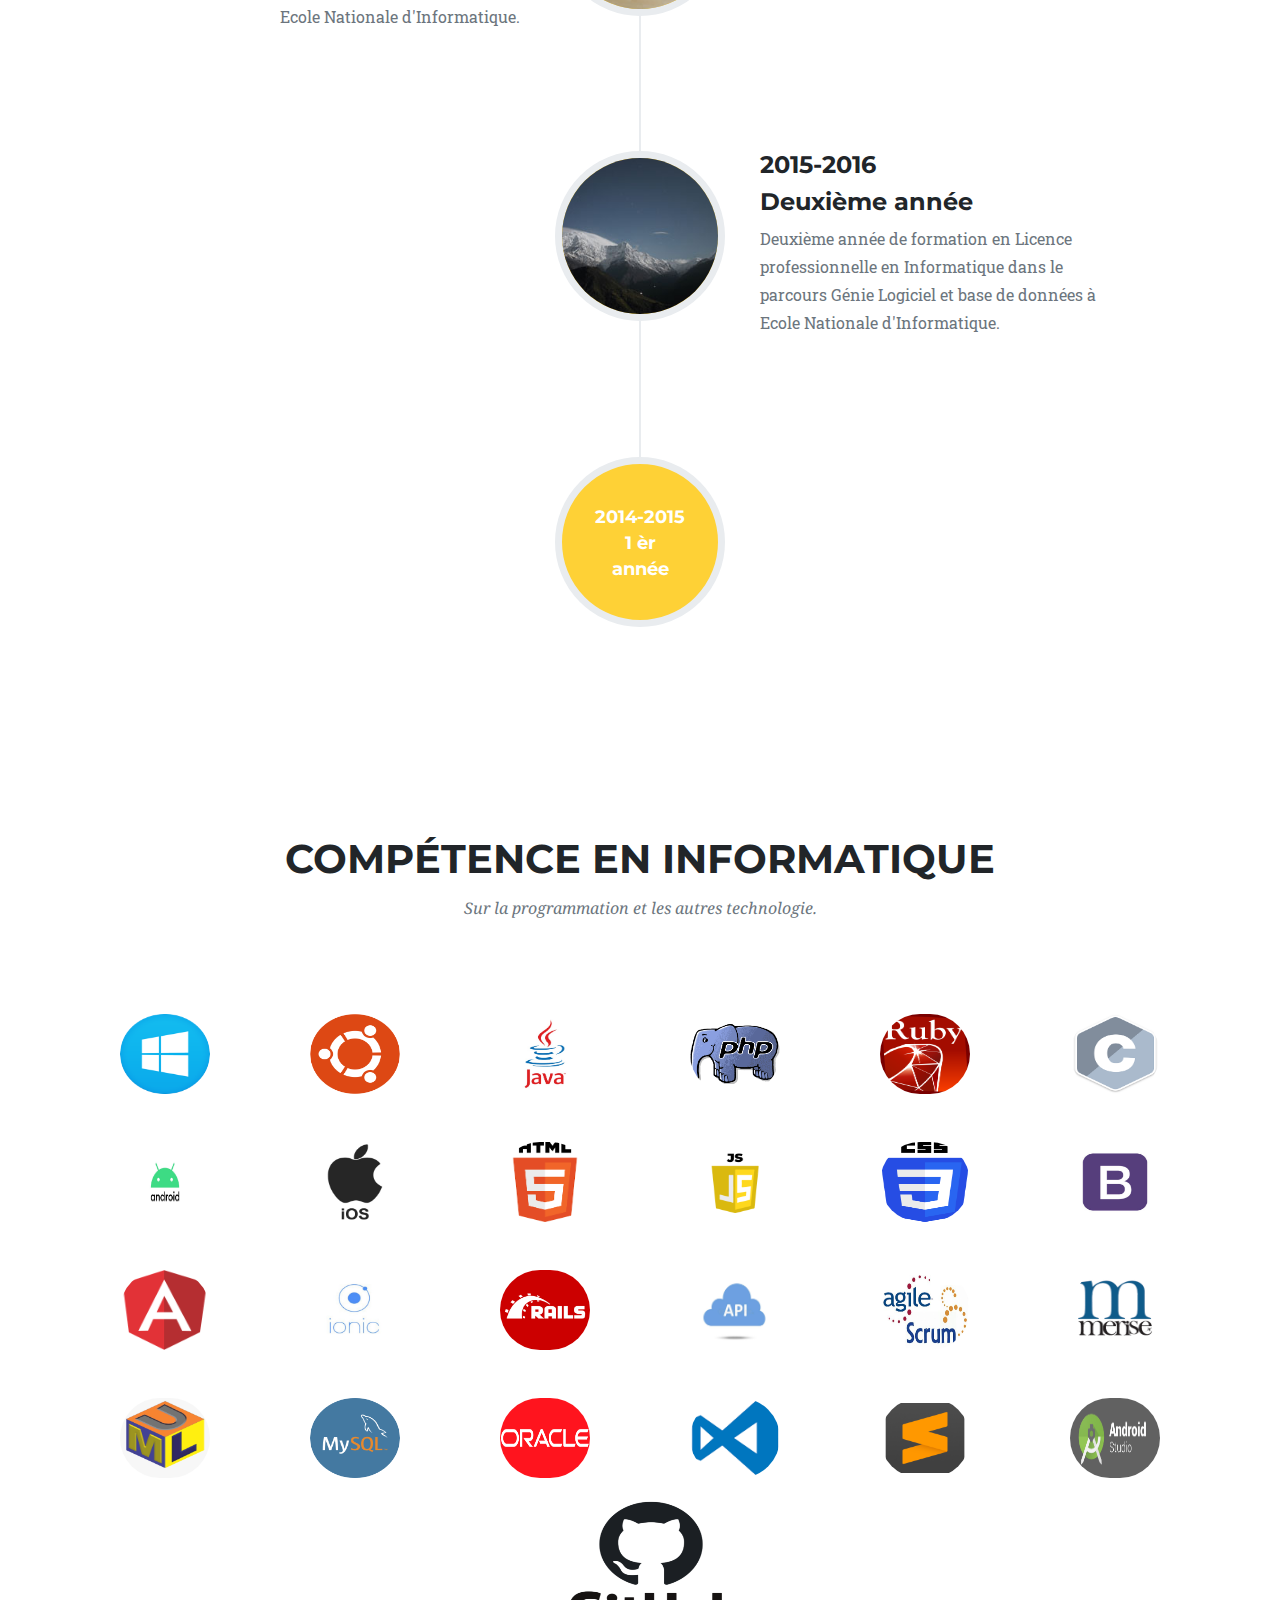
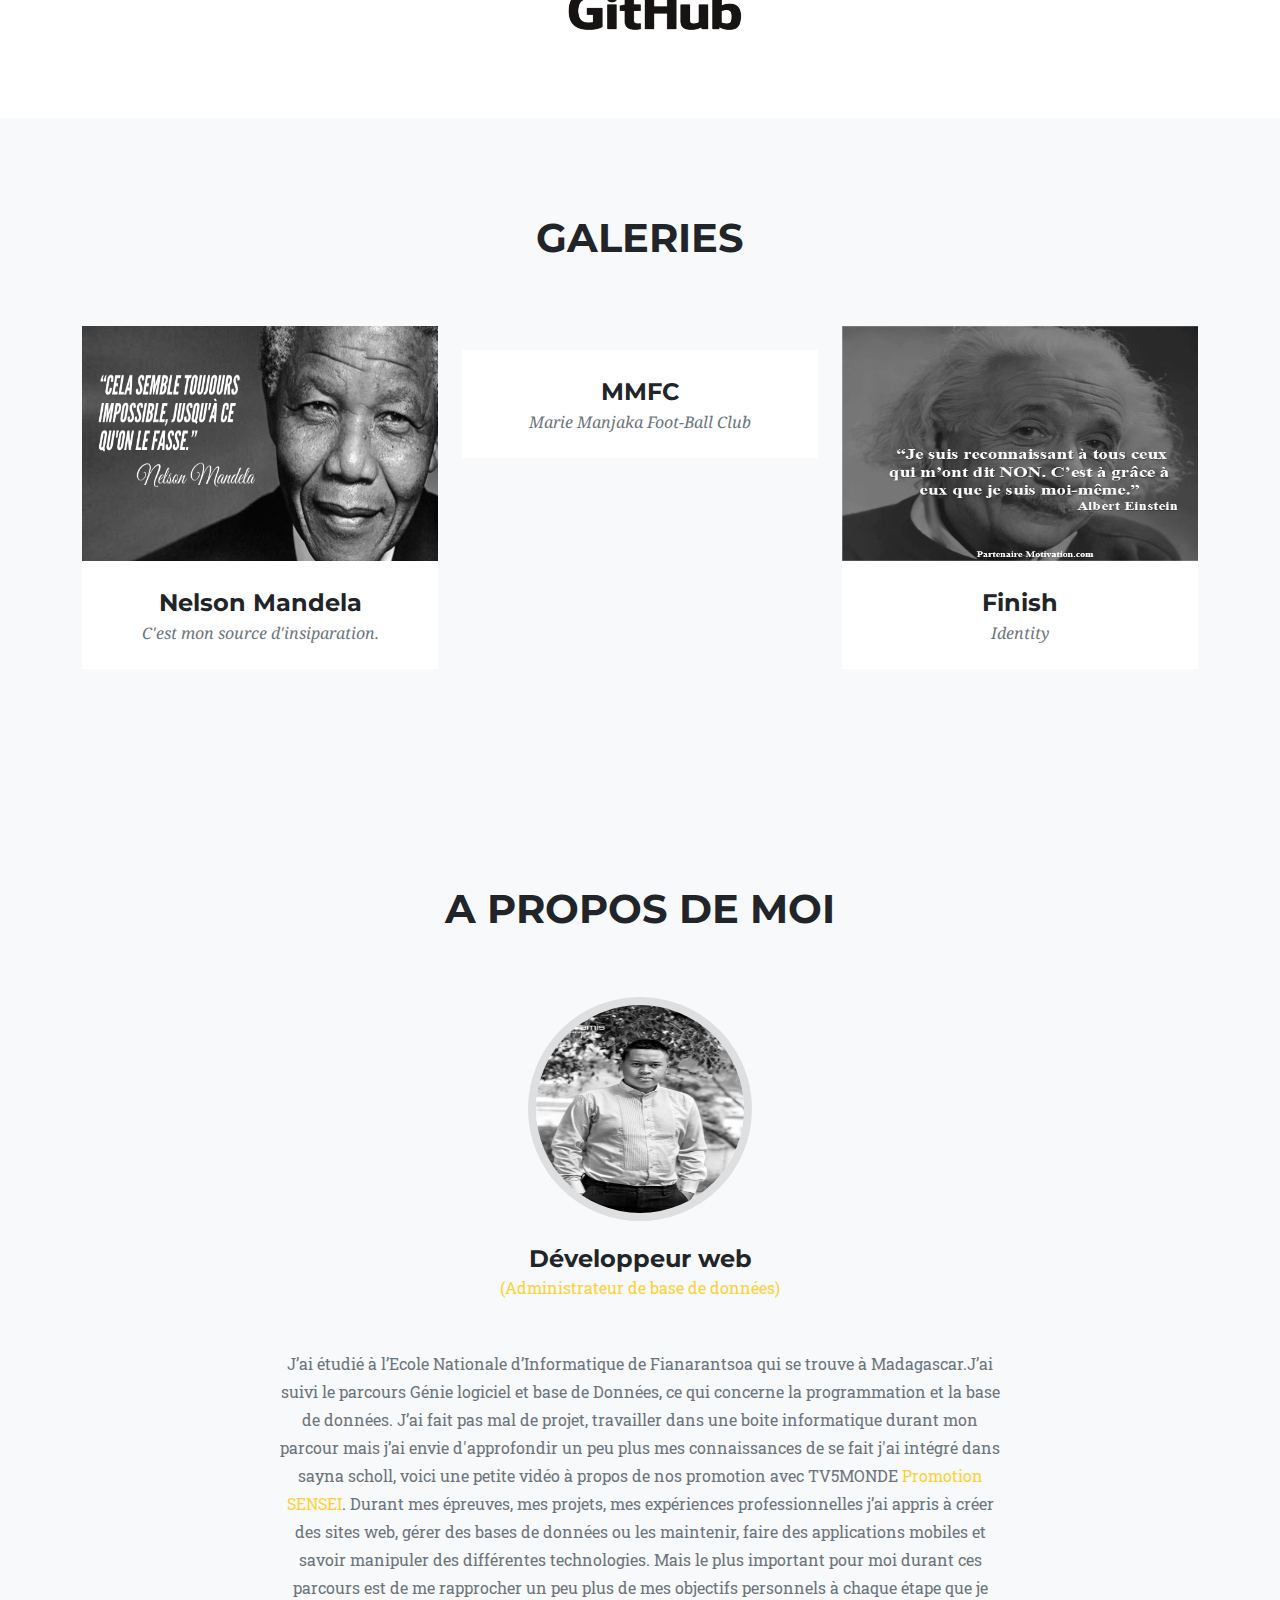
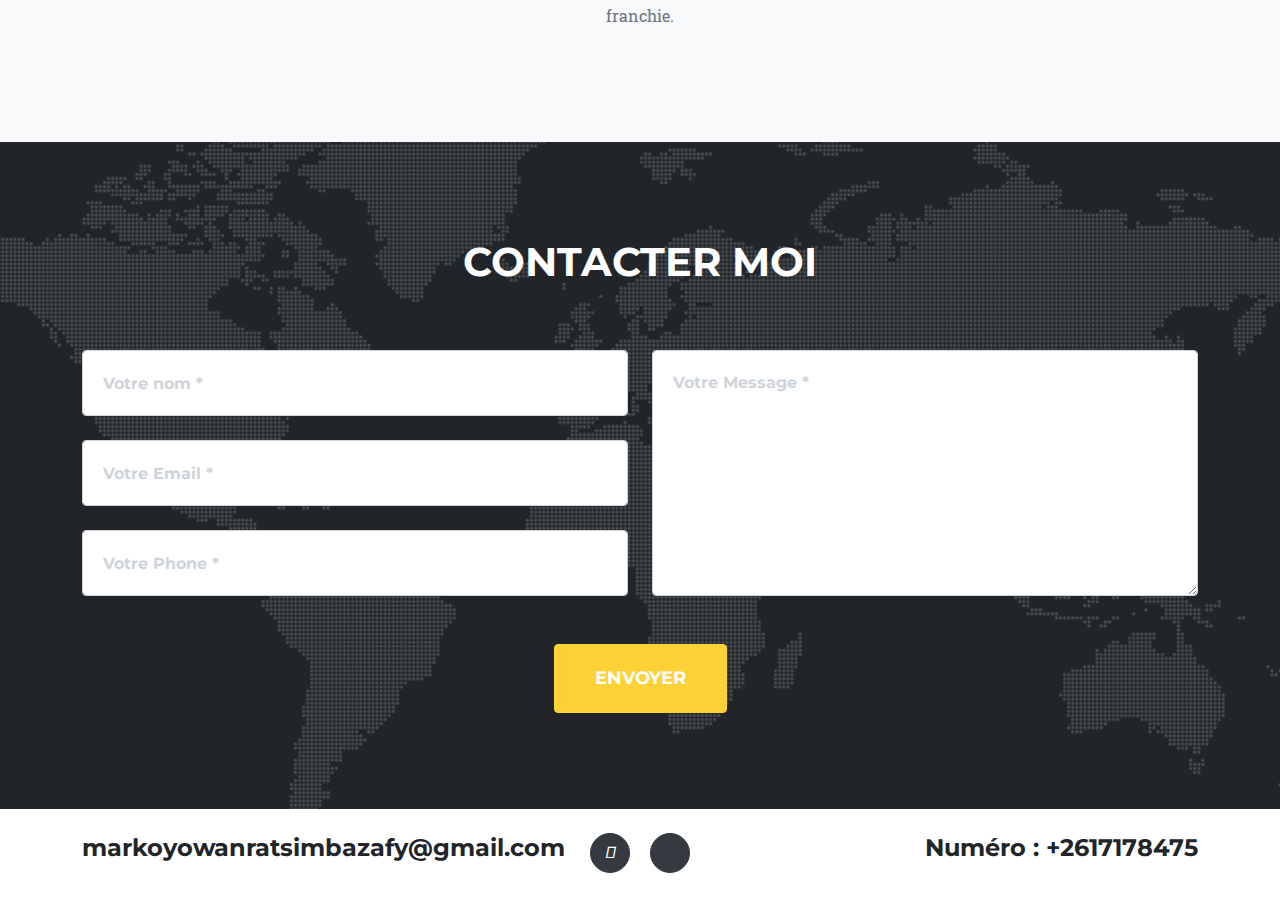
==== commit f37e570e: "parcours" ====
--- a/index.html
+++ b/index.html
@@ -186,7 +186,7 @@
                         </div>
                         <div class="timeline-body">
                             <p class="text-muted">
-                                Deuxième année de formation en MASTER professionnel en Informatique dans la parcours Génie Logiciel et Base de données à Ecole Nationale d'informatique.
+                                Deuxième année de formation en MASTER professionnel en Informatique dans le parcours Génie Logiciel et Base de données à Ecole Nationale d'informatique.
                             </p>
                         </div>
                     </div>
@@ -215,7 +215,7 @@
                         </div>
                         <div class="timeline-body">
                             <p class="text-muted">
-                                Troisième année de formation en Licence professionnelle en Informatique dans la parcours Génie Logiciel et base de données à Ecole Nationale d'Informatique.
+                                Troisième année de formation en Licence professionnelle en Informatique dans le parcours Génie Logiciel et base de données à Ecole Nationale d'Informatique.
                             </p>
                         </div>
                     </div>
@@ -229,7 +229,7 @@
                         </div>
                         <div class="timeline-body">
                             <p class="text-muted">
-                                Deuxième année de formation en Licence professionnelle en Informatique dans la parcours Génie Logiciel et base de données à Ecole Nationale d'Informatique.
+                                Deuxième année de formation en Licence professionnelle en Informatique dans le parcours Génie Logiciel et base de données à Ecole Nationale d'Informatique.
 
                             </p>
                         </div>
@@ -540,13 +540,13 @@
             <div class="row">
                 <div class="col-lg-8 mx-auto text-center">
                     <p class="large text-muted">
-                        J’ai étudié à l’Ecole Nationale d’Informatique à Fianarantsoa qui se trouve à Madagascar et j’ai suivi la parcours Génie logiciel et 
-                        base de Données ce qui concerne de la programmation et la base de données. J’ai fait pas mal de projet, travailler dans une boite informatique durant mes parcours mais j’ai envie de l’approfondir 
-                        un peut et je suis entré dans sayna  scholl, voici une petite vidéo à propos de nos promotion avec TV5MONDE <a href="https://youtu.be/I2TLyYLWciM">Promotion SENSEI</a>.
-                        Durant mes parcours, mes projets, mes expériences professionnelles j’ai appris à créer des sites web,
+                        J’ai étudié à l’Ecole Nationale d’Informatique de Fianarantsoa qui se trouve à Madagascar.J’ai suivi le parcours Génie logiciel et 
+                        base de Données, ce qui concerne la programmation et la base de données. J’ai fait pas mal de projet, travailler dans une boite informatique durant mon parcour mais j’ai envie d'approfondir 
+                        un peu plus mes connaissances de se fait j'ai intégré dans sayna  scholl, voici une petite vidéo à propos de nos promotion avec TV5MONDE <a href="https://youtu.be/I2TLyYLWciM">Promotion SENSEI</a>.
+                        Durant mes épreuves, mes projets, mes expériences professionnelles j’ai appris à créer des sites web,
                         gérer des bases de données ou les maintenir, faire des applications mobiles et savoir manipuler des 
                         différentes technologies. Mais le plus important pour moi durant
-                          ces parcours est de me  rapprocher un peu plus à mes objectifs personnels à chaque étape que je franchie.<br>
+                          ces parcours est de me  rapprocher un peu plus de mes objectifs personnels à chaque étape que je franchie.<br>
                         </p>
                       
                 </div>
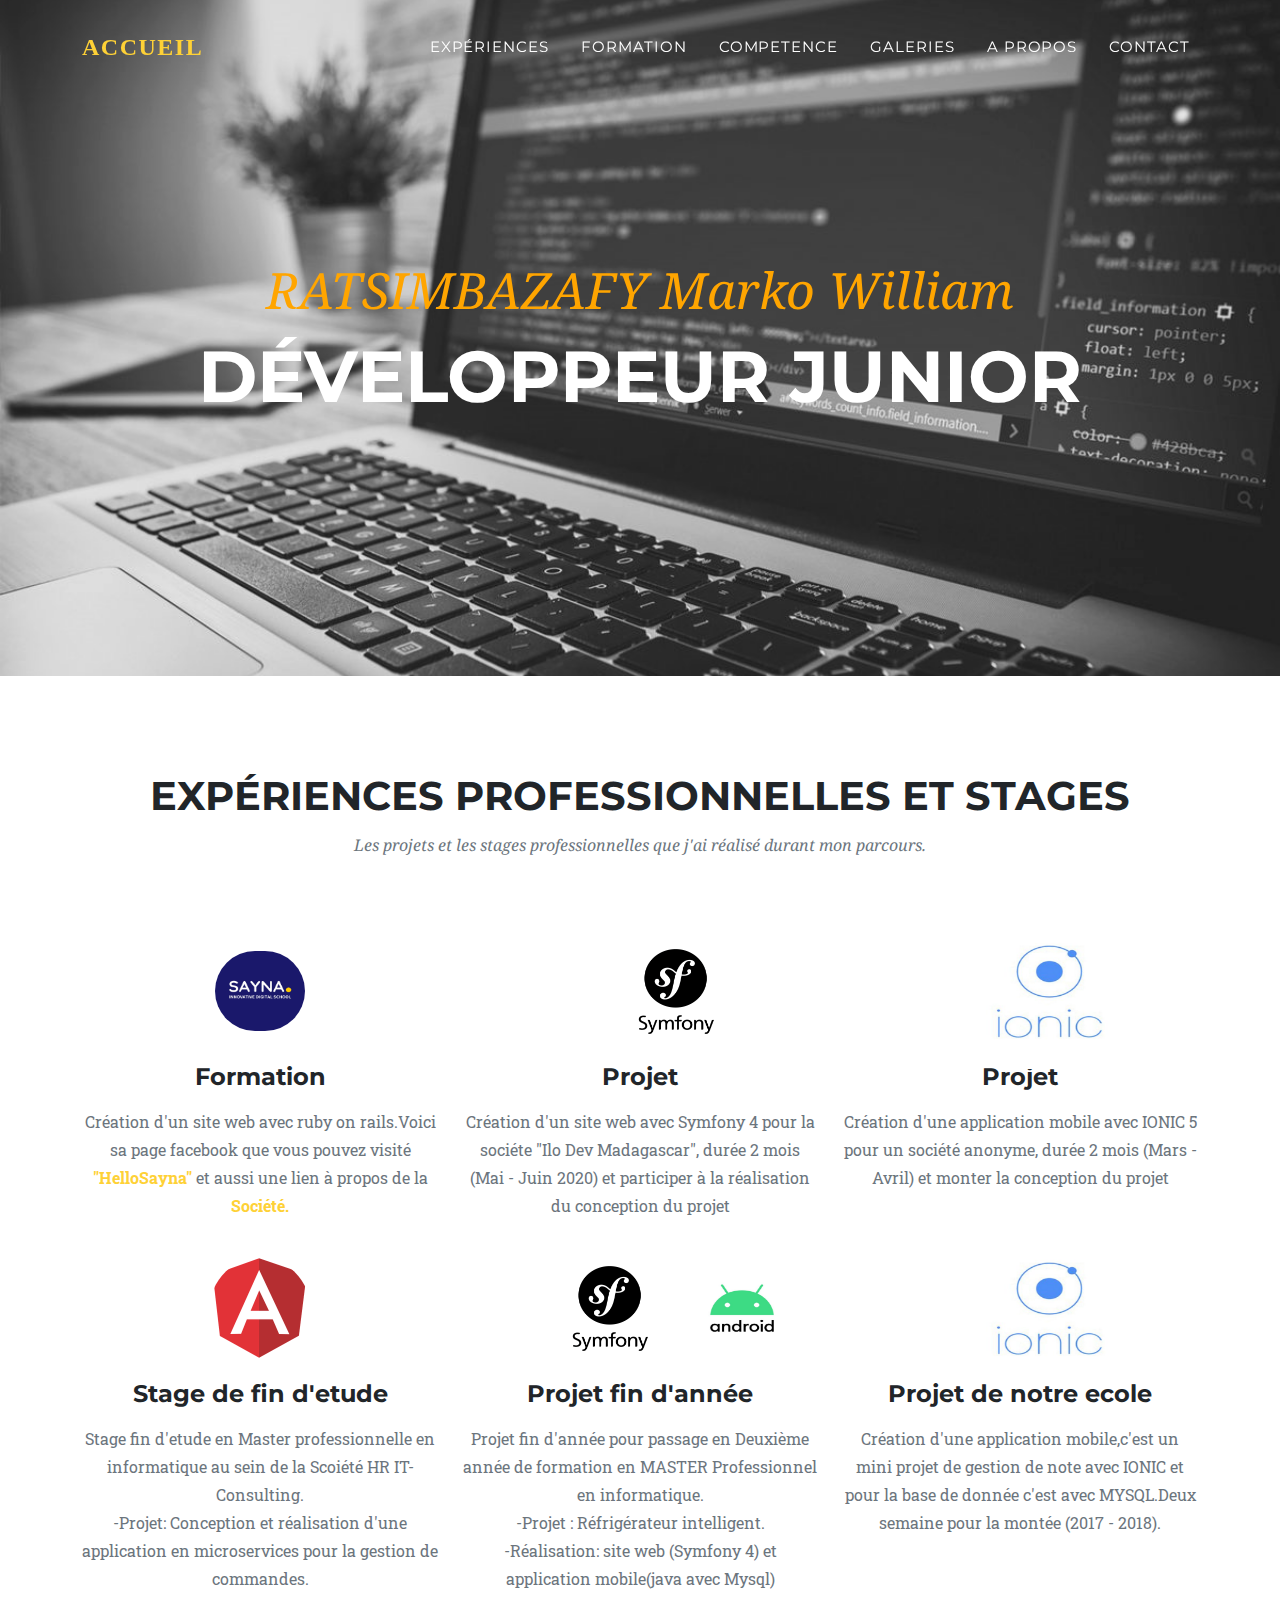
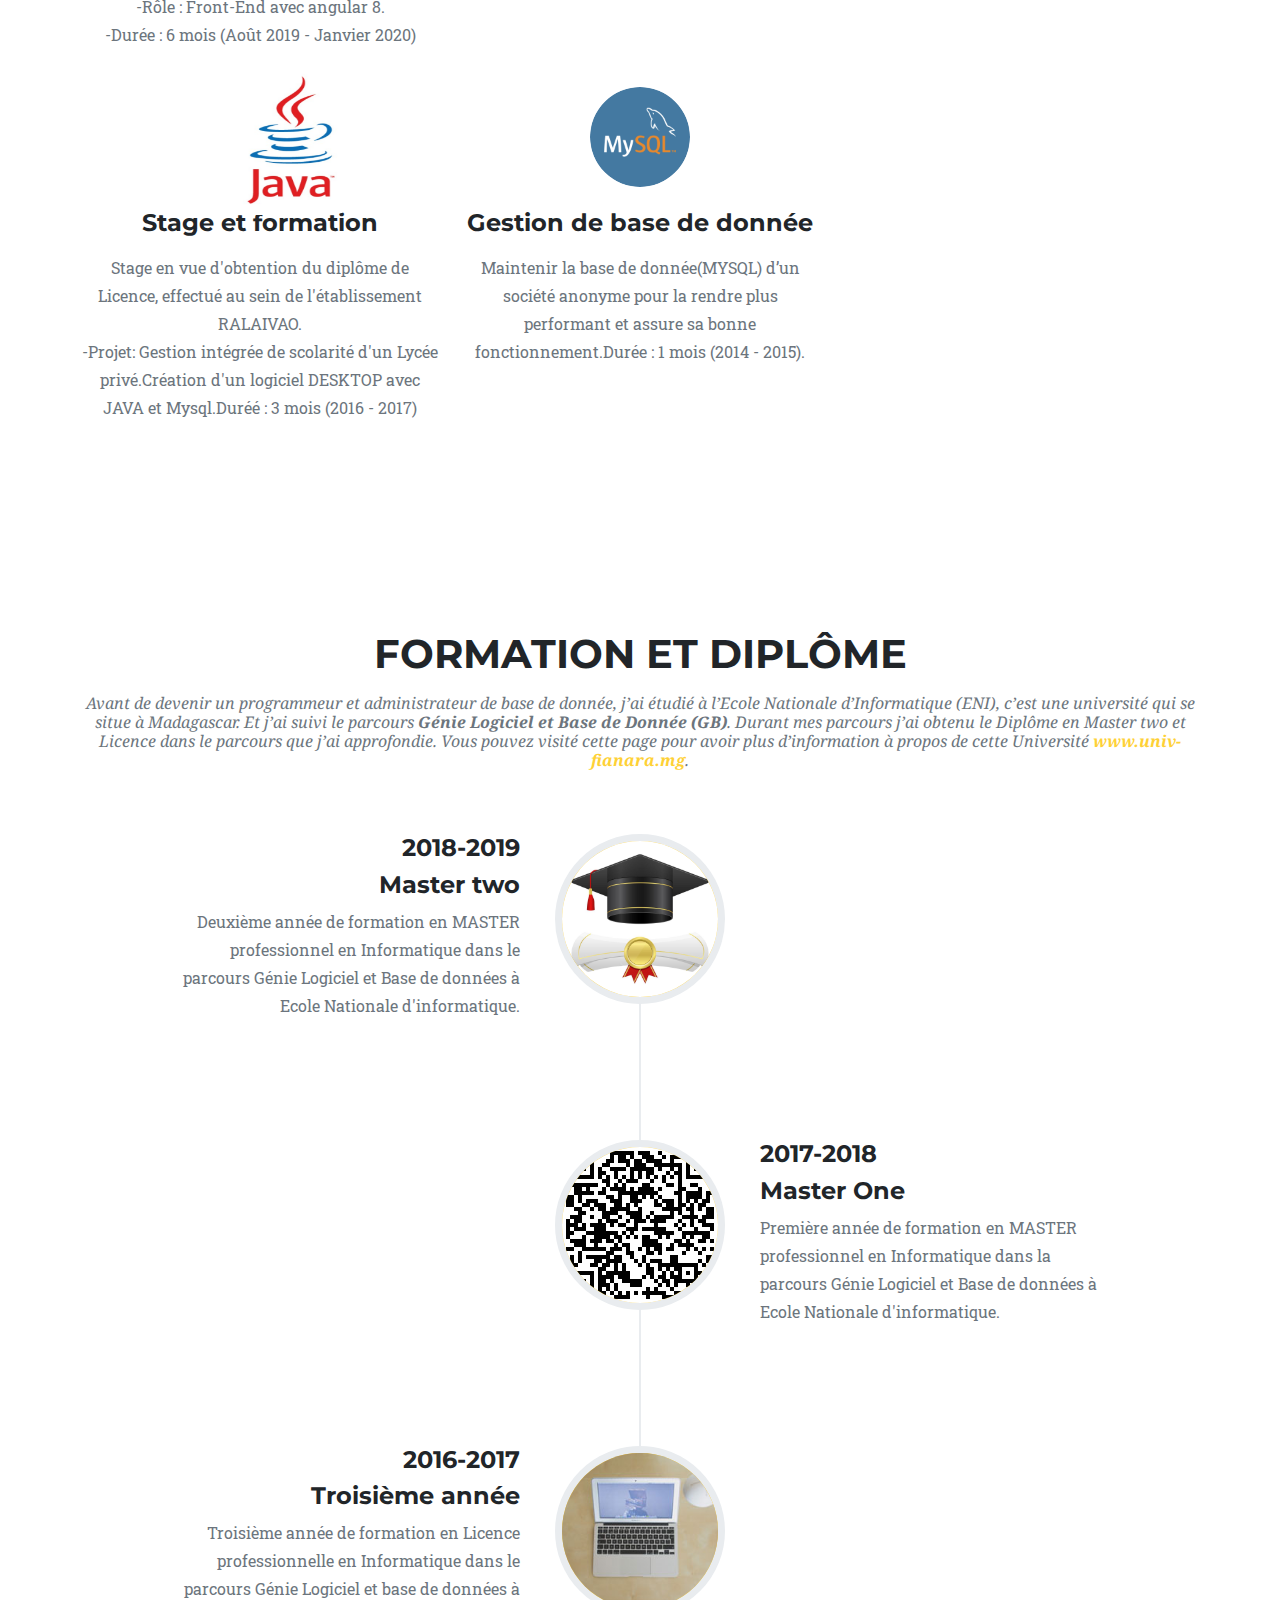
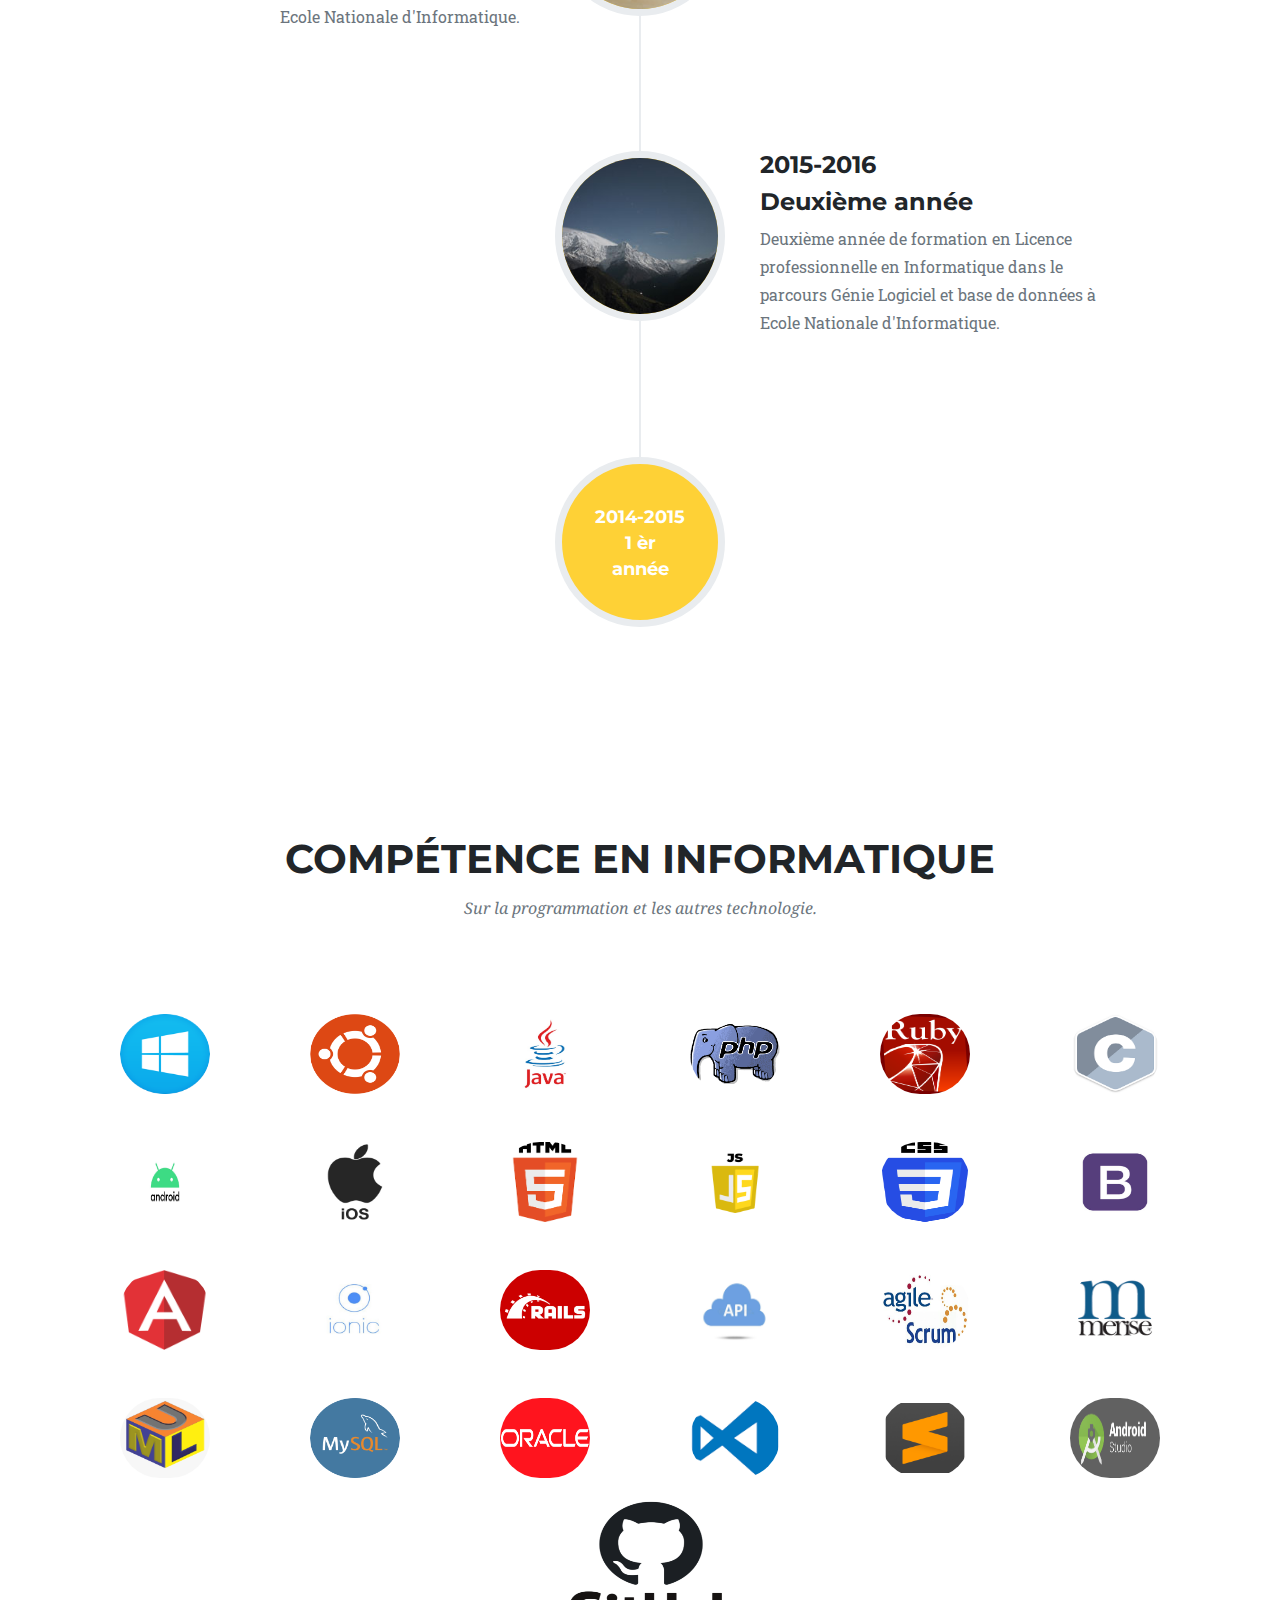
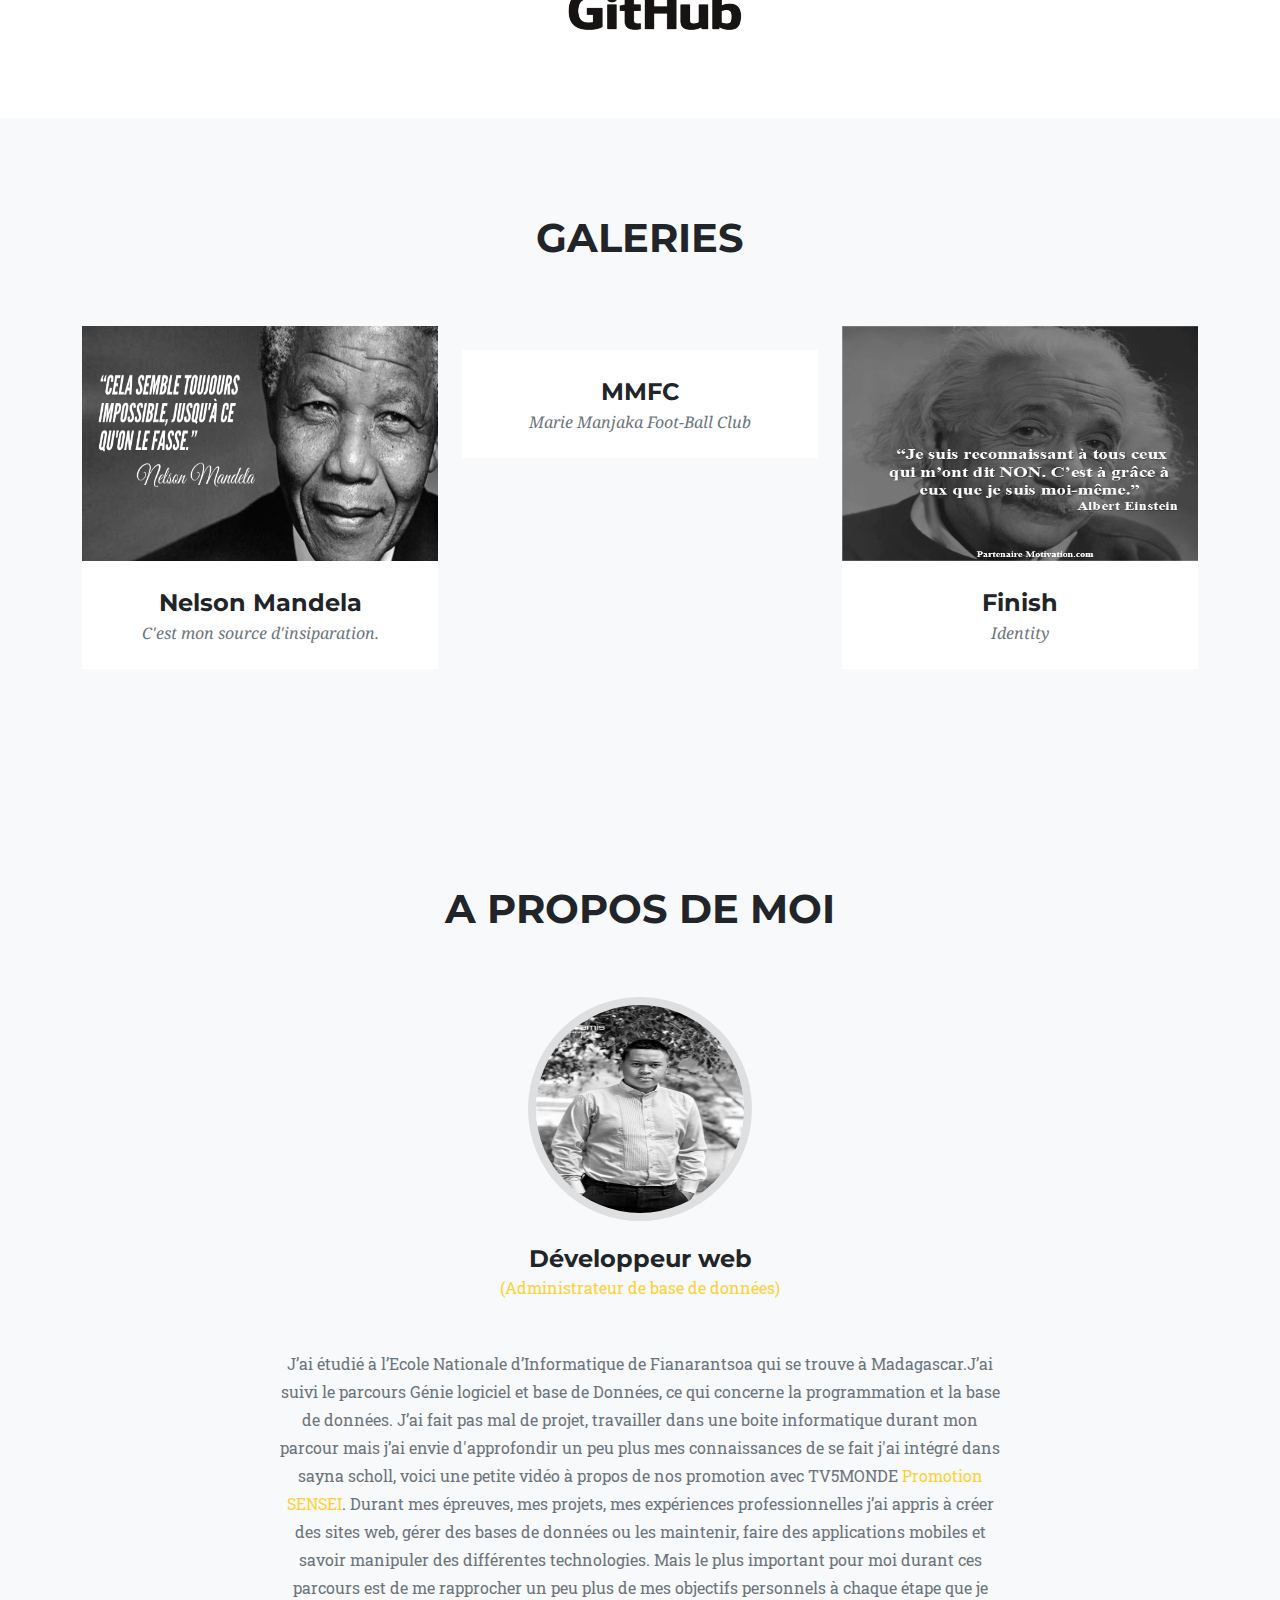
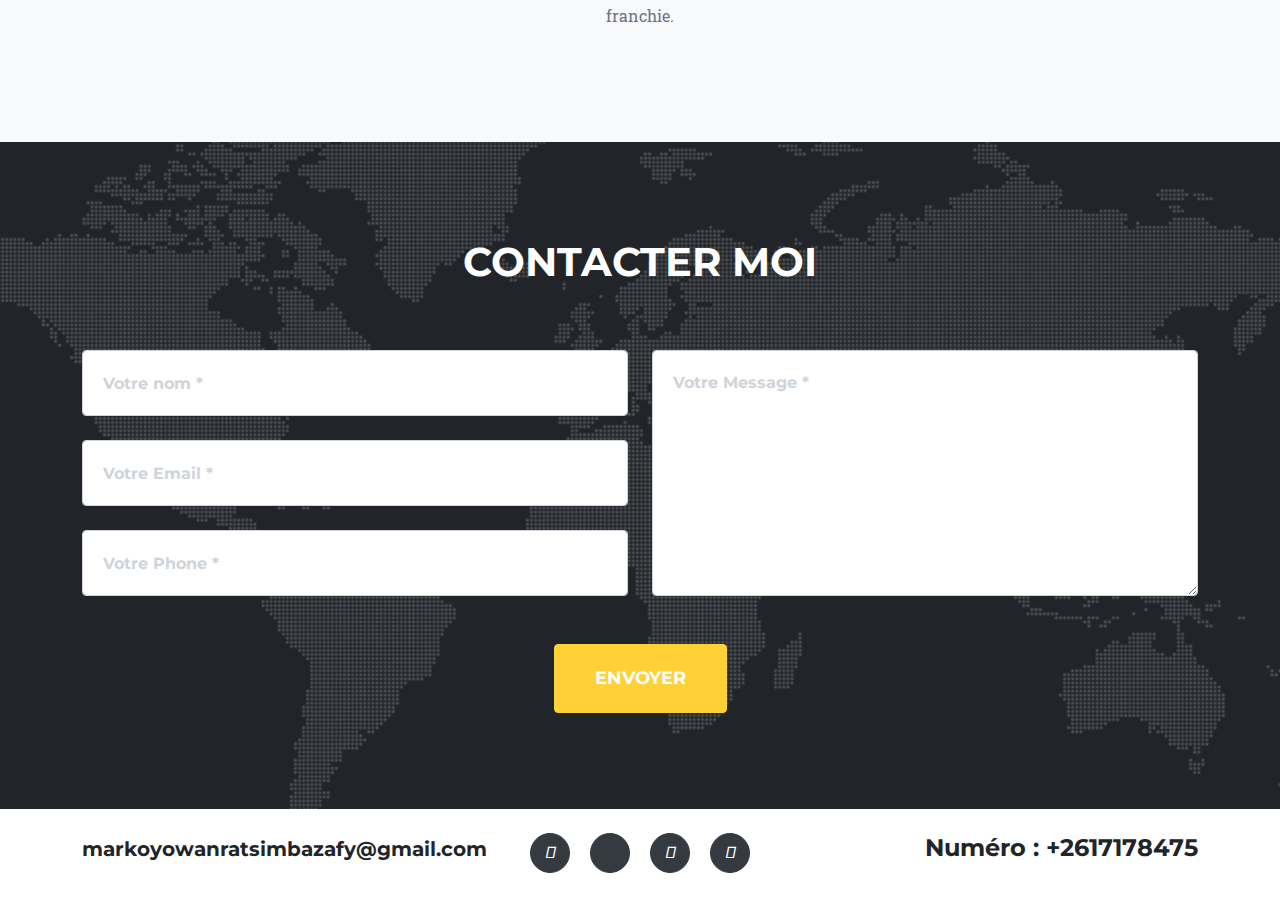
==== commit 84c725a7: "Changement 25/09/2020" ====
--- a/index.html
+++ b/index.html
@@ -63,7 +63,7 @@
         <div class="container">
             <div class="text-center">
                 <h2 class="section-heading text-uppercase">Expériences professionnelles et Stages</h2>
-                <h3 class="section-subheading text-muted">Les projets et les stages profrssionnelles que j'ai fait durant mes trajets.</h3>
+                <h3 class="section-subheading text-muted">Les projets et les stages professionnelles que j'ai réalisé durant mon parcours.</h3>
             </div>
             <div class="row text-center">
                 <div class="col-md-4">
@@ -71,8 +71,8 @@
                            <i> <img id="langage" src="assets/img/galerie/sayna.jpg" alt=""></i>
                         </span>
                     <h4 class="my-3">Formation</h4>
-                    <p class="text-muted">Création d'un site web avec ruby on rails.Voici son page facebook que vous pouvez visité 
-                        <a href="https://www.facebook.com/HelloSayna/"><strong>HelloSayna</strong></a> et aussi une lien à propos du
+                    <p class="text-muted">Création d'un site web avec ruby on rails.Voici sa page facebook que vous pouvez visité 
+                        <a href="https://www.facebook.com/HelloSayna/"><strong>"HelloSayna"</strong></a> et aussi une lien à propos de la
                         <a href="https://www.jeuneafrique.com/540055/economie/start-up-de-la-semaine-sayna-veut-faire-prendre-lascenseur-digital-aux-jeunes-developpeurs-malgache/"><strong>Société.</strong></a>
                     </p>
                 </div>
@@ -88,7 +88,7 @@
                             <img id="langage_ionic" src="assets/img/galerie/ionic.jpg" alt="">
                         </span>
                     <h4 class="my-3">Projet</h4>
-                    <p class="text-muted">Création d'une application mobile avec IONIC 5 pour un société anonyme, durér 2 mois (Mars - Avril) et monter la conception du projet </p>
+                    <p class="text-muted">Création d'une application mobile avec IONIC 5 pour un société anonyme, durée 2 mois (Mars - Avril) et monter la conception du projet </p>
                 </div>
             </div>
 
@@ -102,7 +102,7 @@
                     <h4 class="my-3">Stage de fin d'etude</h4>
                     <p class="text-muted">
                         Stage fin d'etude en Master professionnelle en informatique au sein de la Scoiété HR IT-Consulting.<br> -Projet: Conception et réalisation d'une application en microservices pour la gestion de commandes.<br> -Rôle : Front-End avec
-                        angular 8.<br> -Duréé : 6 mois (Août 2019 - Janvier 2020)
+                        angular 8.<br> -Durée : 6 mois (Août 2019 - Janvier 2020)
                     </p>
                 </div>
                 <div class="col-md-4">
@@ -146,7 +146,7 @@
             </span>
                     <h4 class="my-3">Gestion de base de donnée</h4>
                     <p class="text-muted">
-                        Maintenir la base de donnée(MYSQL) d’un société anonyme pour la rendre plus performant et assure sa bon fonctionnement.Durée : 1 mois (2014 - 2015).
+                        Maintenir la base de donnée(MYSQL) d’un société anonyme pour la rendre plus performant et assure sa bonne fonctionnement.Durée : 1 mois (2014 - 2015).
                     </p>
                 </div>
                 <div class="col-md-4">
@@ -601,11 +601,13 @@
        <div class="container">
             <div class="row align-items-center">
                 <div class="col-lg-4 text-lg-left">
-                 <h4>markoyowanratsimbazafy@gmail.com</h4>
+                 <h5>markoyowanratsimbazafy@gmail.com</h5>
                 </div>
                 <div class="col-lg-4 my-3 my-lg-0">
                     <a class="btn btn-dark btn-social mx-2" href="https://www.facebook.com/marcyowan.ratsimbazafy"><i class="fab fa-facebook-f"></i></a>
                     <a class="btn btn-dark btn-social mx-2" href="https://www.linkedin.com/in/marko-william-ratsimbazafy-1aaa82183/"><i class="fab fa-linkedin-in"></i></a>
+                    <a class="btn btn-dark btn-social mx-2" href="https://github.com/MARKOYOWAN?tab=repositories">  <i class="fab fa-github"></i></a>
+                    <a class="btn btn-dark btn-social mx-2" href="https://github.com/MarkoWilliam">  <i class="fab fa-github"></i></a>
                 </div>
                 <div class="col-lg-4 text-lg-right">
                     <h4>Numéro : +2617178475</h4>
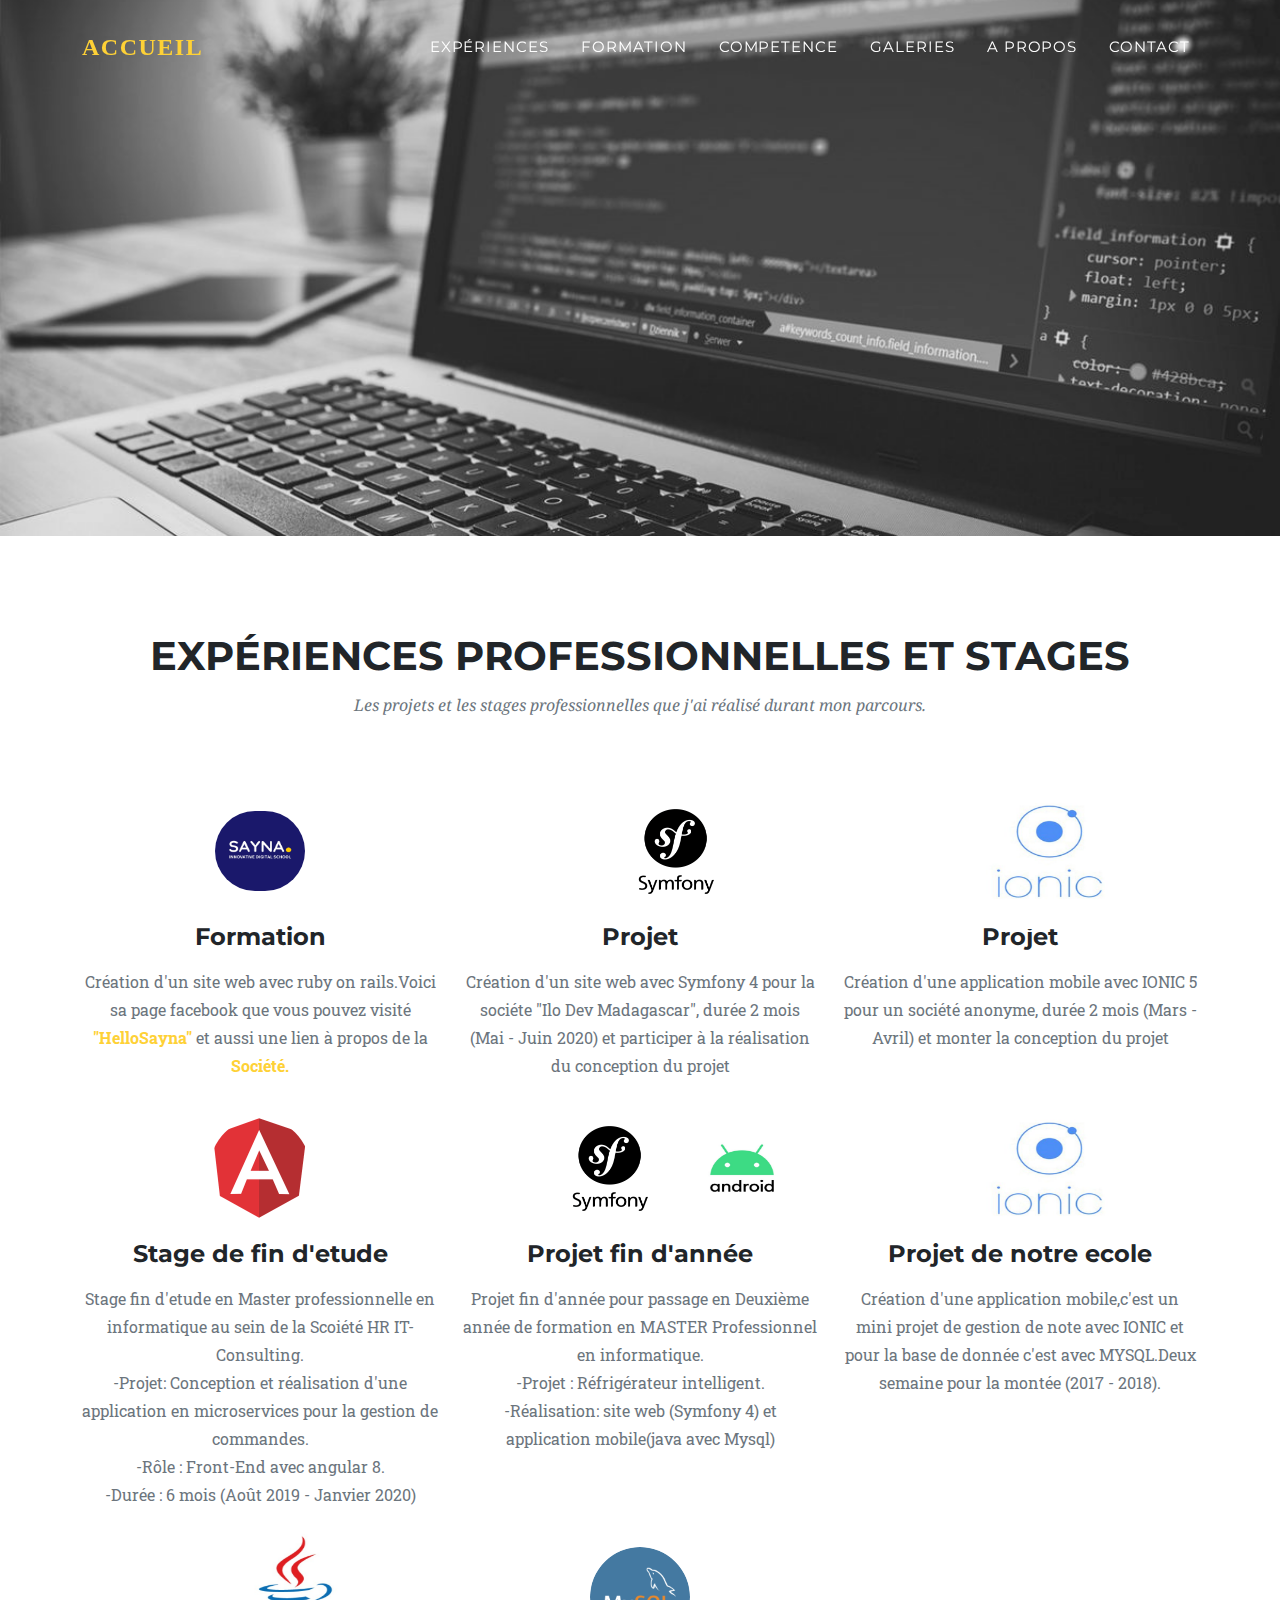
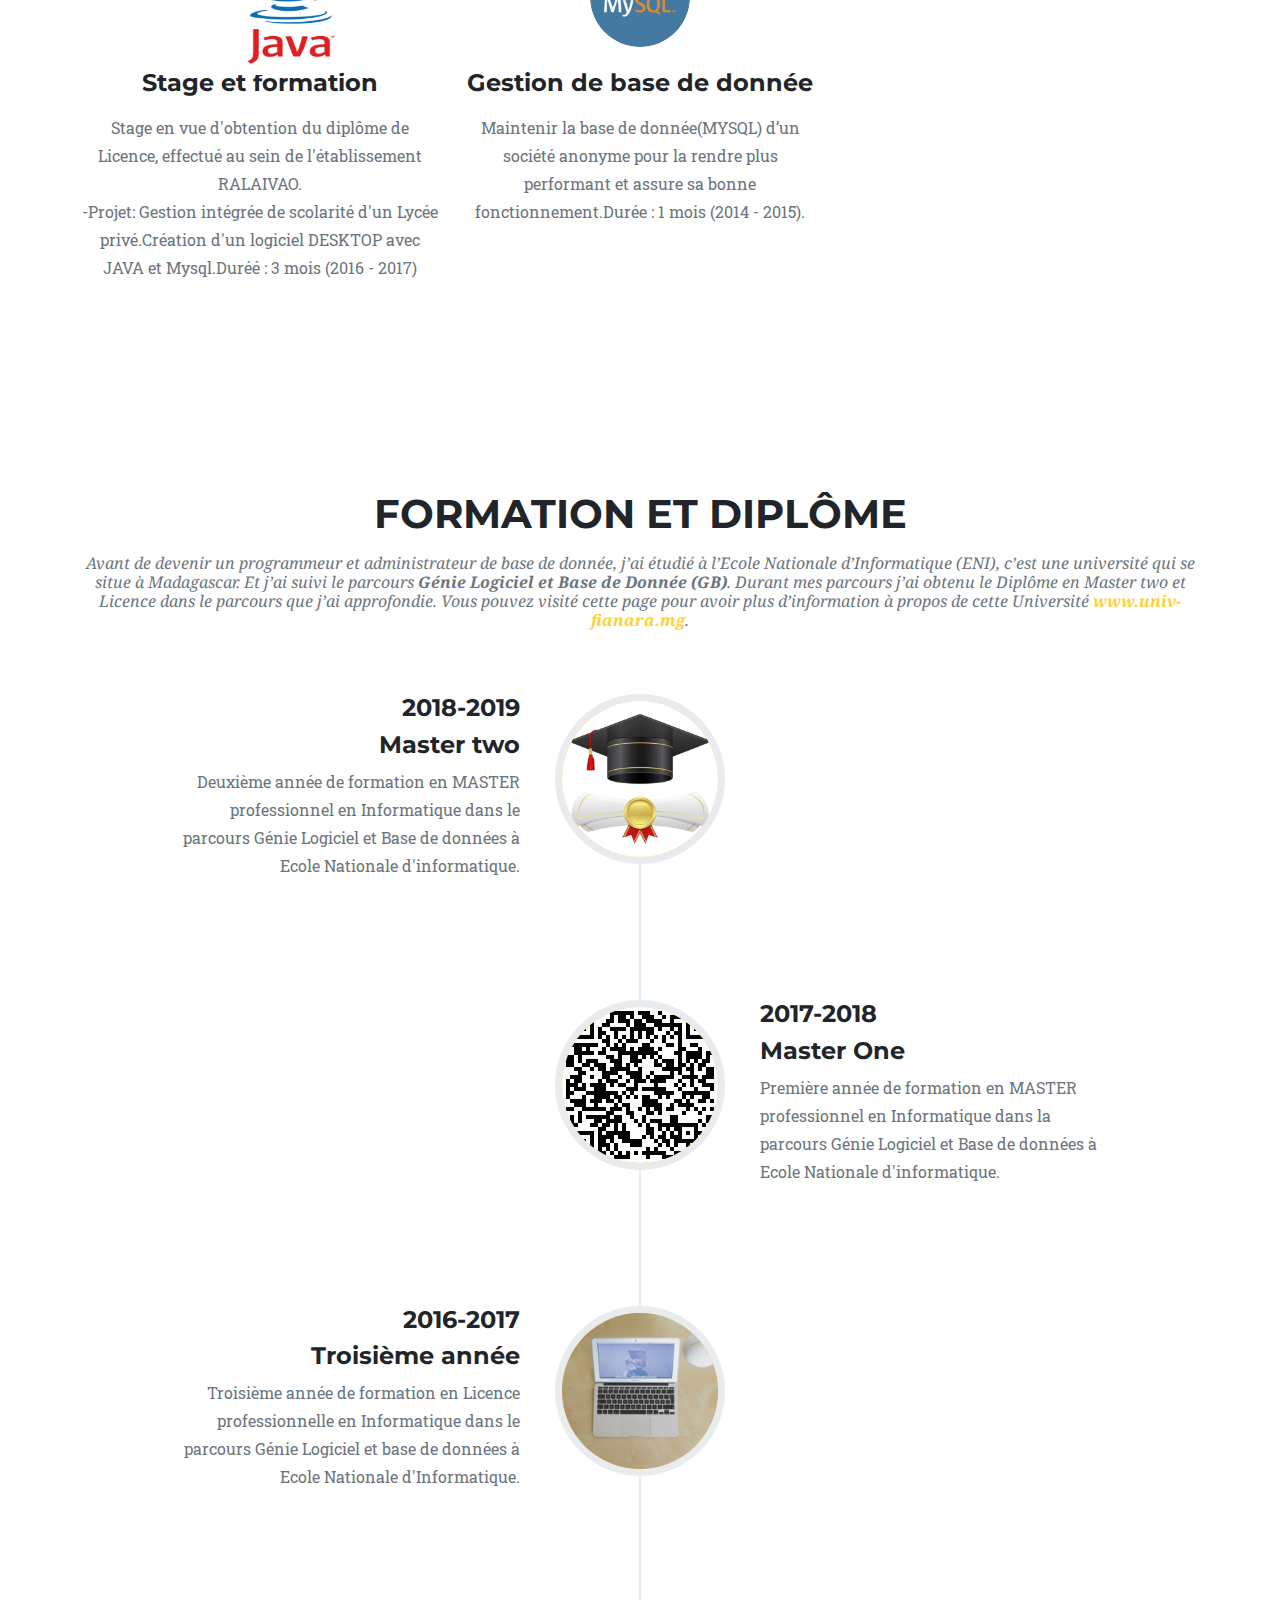
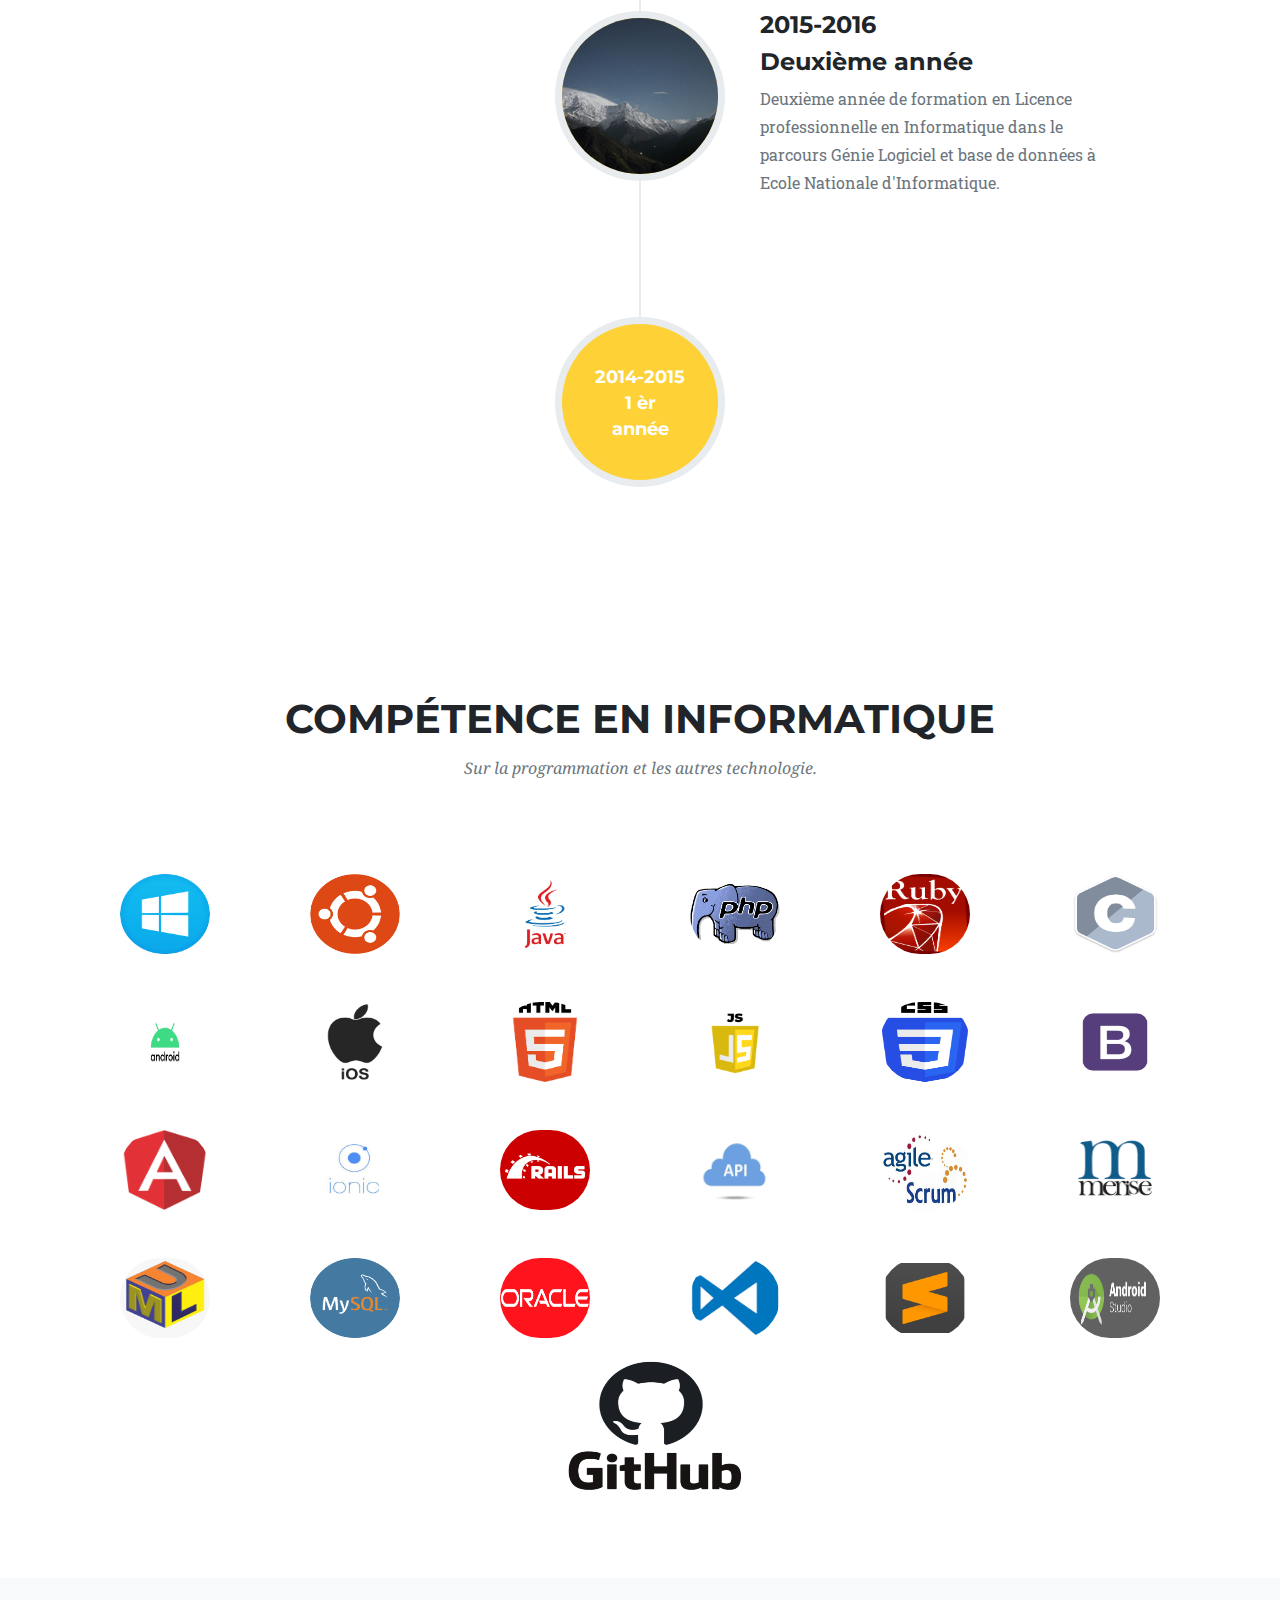
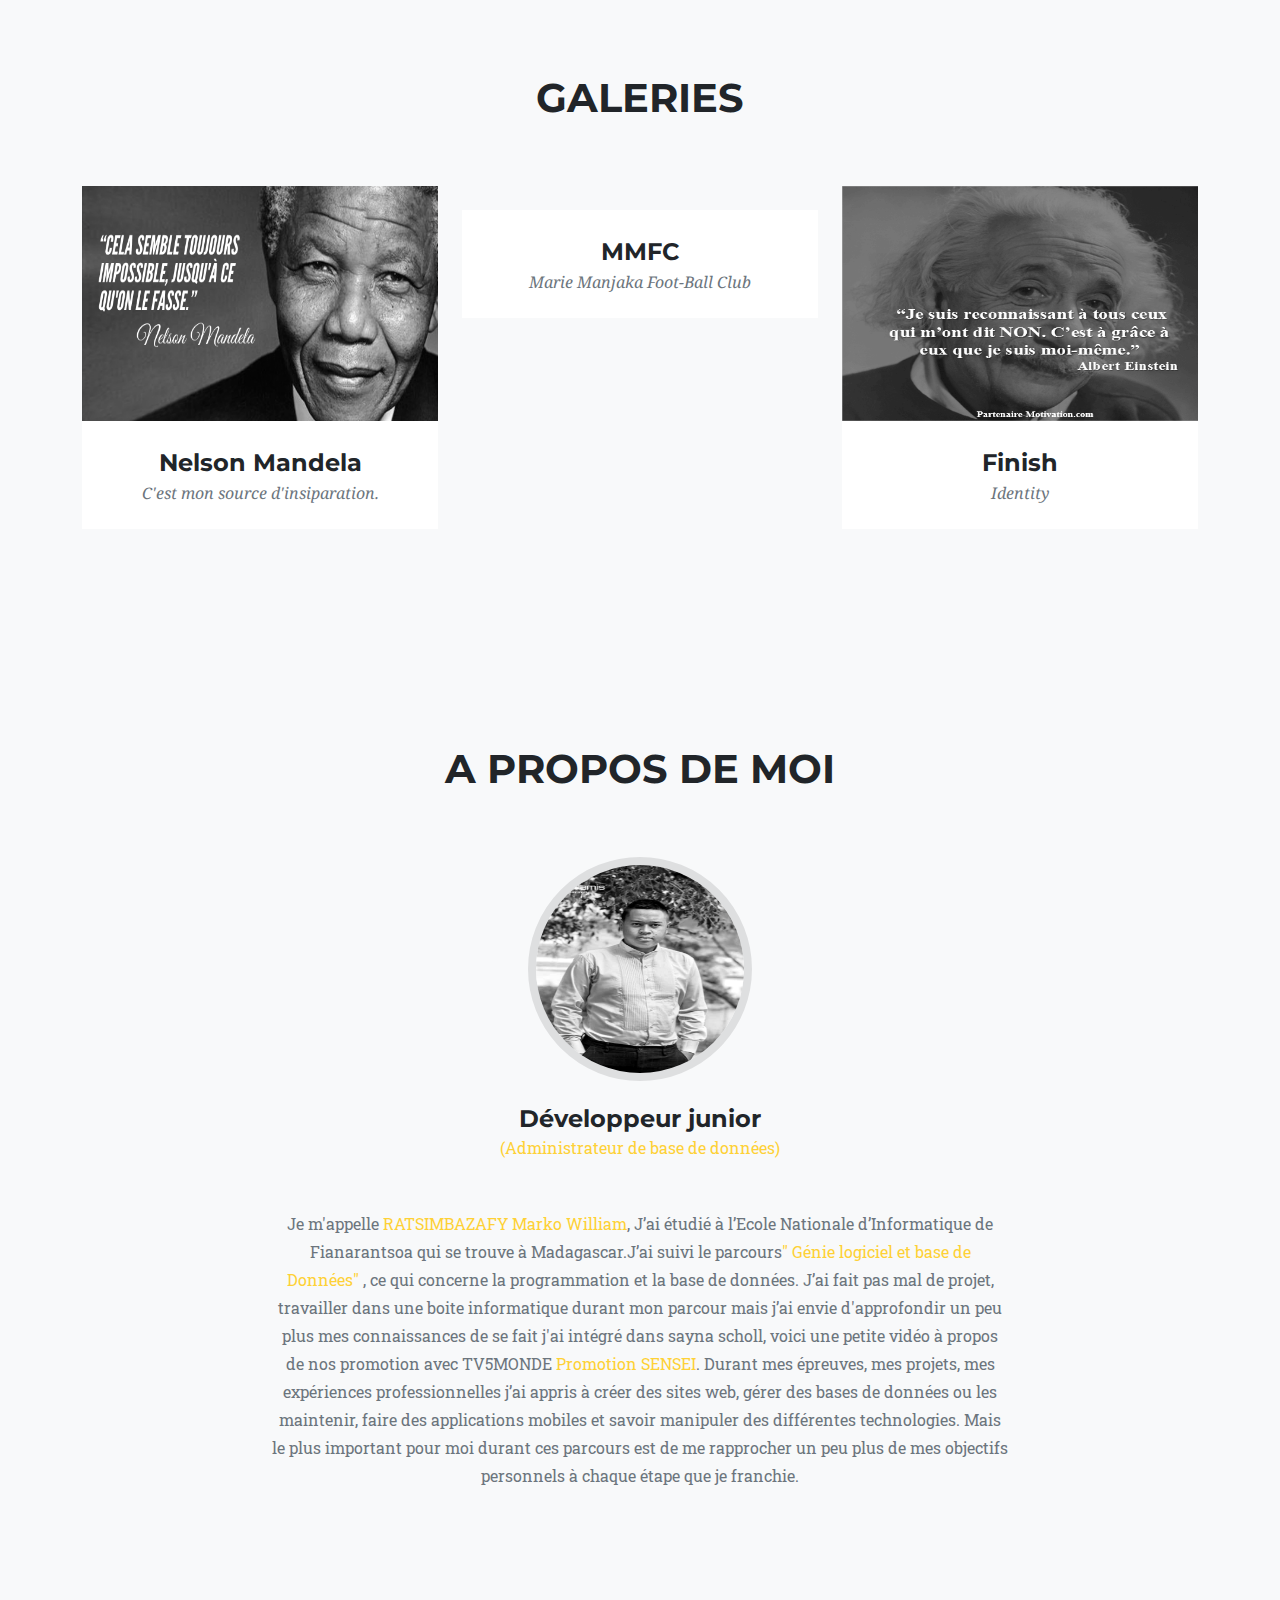
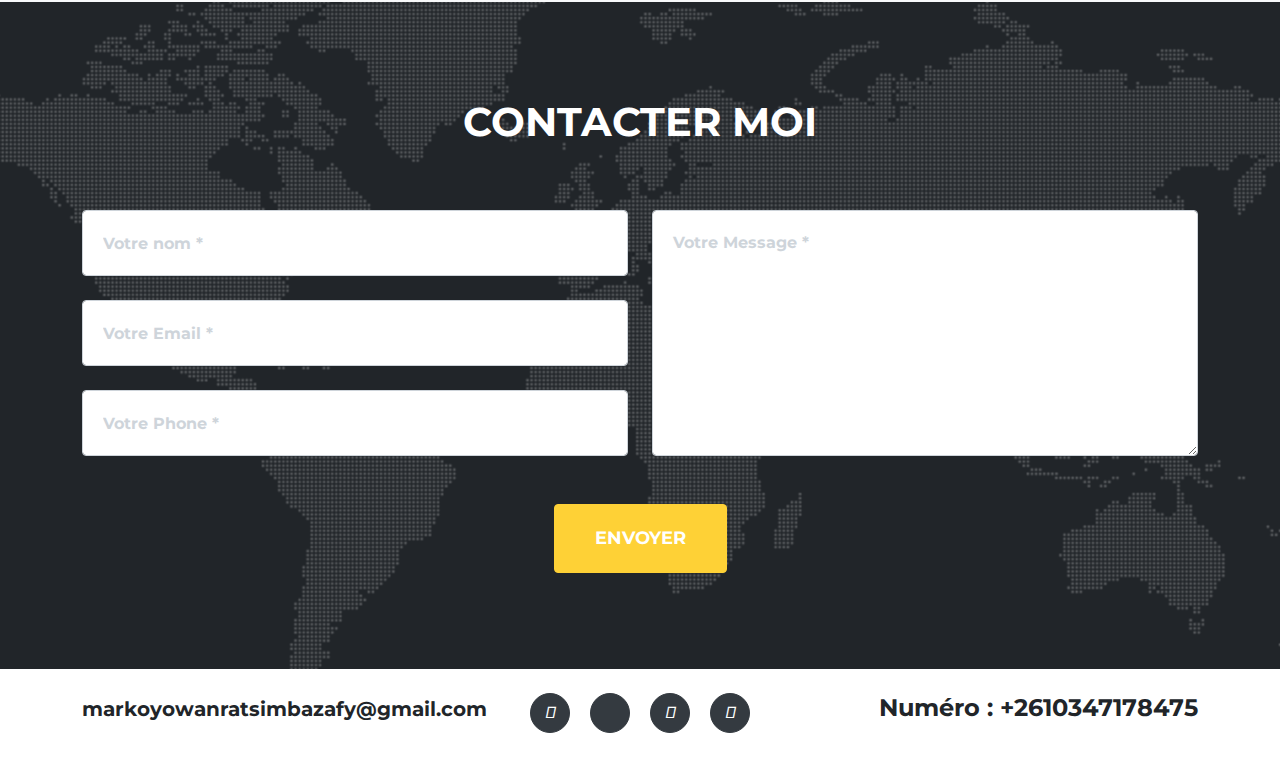
==== commit e881290e: "Changement 28/09/2020" ====
--- a/index.html
+++ b/index.html
@@ -49,8 +49,8 @@
     <!-- Masthead-->
     <header class="masthead">
         <div class="container">
-            <div class="masthead-subheading" style="color: orange;font-size: 50px;">RATSIMBAZAFY Marko William</div>
-            <div class="masthead-heading text-uppercase">Développeur junior</div>
+            <div class="masthead-subheading" style="color: orange;font-size: 50px;"></div>
+            <div class="masthead-heading text-uppercase"></div>
         </div>
     </header>
 
@@ -211,7 +211,7 @@
                     <div class="timeline-panel">
                         <div class="timeline-heading">
                             <h4>2016-2017</h4>
-                            <h4 class="subheading">Troisième année</h4>
+                            <h4 class="subheading">Troisième année </h4>
                         </div>
                         <div class="timeline-body">
                             <p class="text-muted">
@@ -528,7 +528,7 @@
                 <div class="col-lg-4">
                     <div class="team-member">
                         <img class="mx-auto rounded-circle" src="assets/img/galerie/moi.jpg" alt="" />
-                        <h4>Développeur web</h4>
+                        <h4>Développeur junior</h4>
                         <p class="text-muted"><span style="color: #fed136;">(Administrateur de base de données)</span></p>
                     </div>
                 </div>
@@ -540,8 +540,8 @@
             <div class="row">
                 <div class="col-lg-8 mx-auto text-center">
                     <p class="large text-muted">
-                        J’ai étudié à l’Ecole Nationale d’Informatique de Fianarantsoa qui se trouve à Madagascar.J’ai suivi le parcours Génie logiciel et 
-                        base de Données, ce qui concerne la programmation et la base de données. J’ai fait pas mal de projet, travailler dans une boite informatique durant mon parcour mais j’ai envie d'approfondir 
+                        Je m'appelle<span style="color: #fed136;"> RATSIMBAZAFY Marko William</span>, J’ai étudié à l’Ecole Nationale d’Informatique de Fianarantsoa qui se trouve à Madagascar.J’ai suivi le parcours<span style="color: #fed136;">" Génie logiciel et 
+                        base de Données" </span>, ce qui concerne la programmation et la base de données. J’ai fait pas mal de projet, travailler dans une boite informatique durant mon parcour mais j’ai envie d'approfondir 
                         un peu plus mes connaissances de se fait j'ai intégré dans sayna  scholl, voici une petite vidéo à propos de nos promotion avec TV5MONDE <a href="https://youtu.be/I2TLyYLWciM">Promotion SENSEI</a>.
                         Durant mes épreuves, mes projets, mes expériences professionnelles j’ai appris à créer des sites web,
                         gérer des bases de données ou les maintenir, faire des applications mobiles et savoir manipuler des 
@@ -610,7 +610,7 @@
                     <a class="btn btn-dark btn-social mx-2" href="https://github.com/MarkoWilliam">  <i class="fab fa-github"></i></a>
                 </div>
                 <div class="col-lg-4 text-lg-right">
-                    <h4>Numéro : +2617178475</h4>
+                    <h4>Numéro : +2610347178475</h4>
                    </div>
              
             </div>
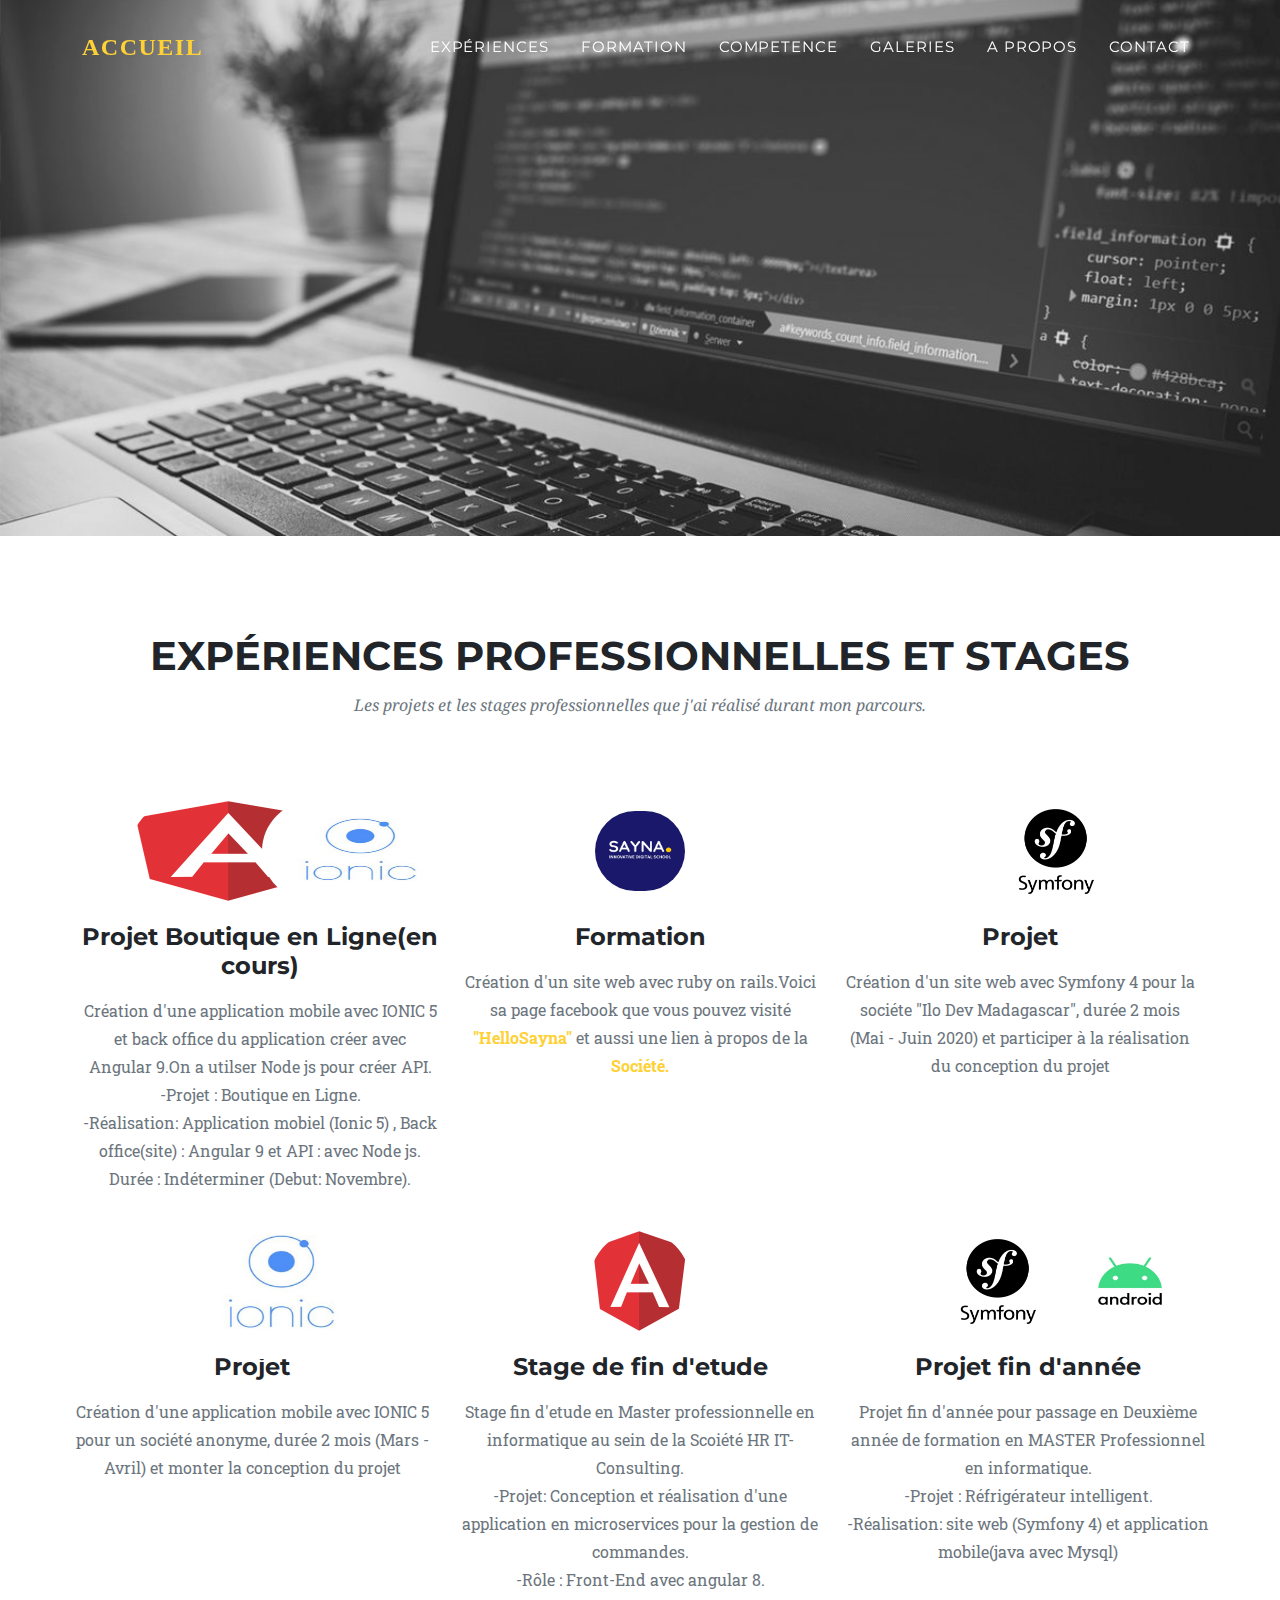
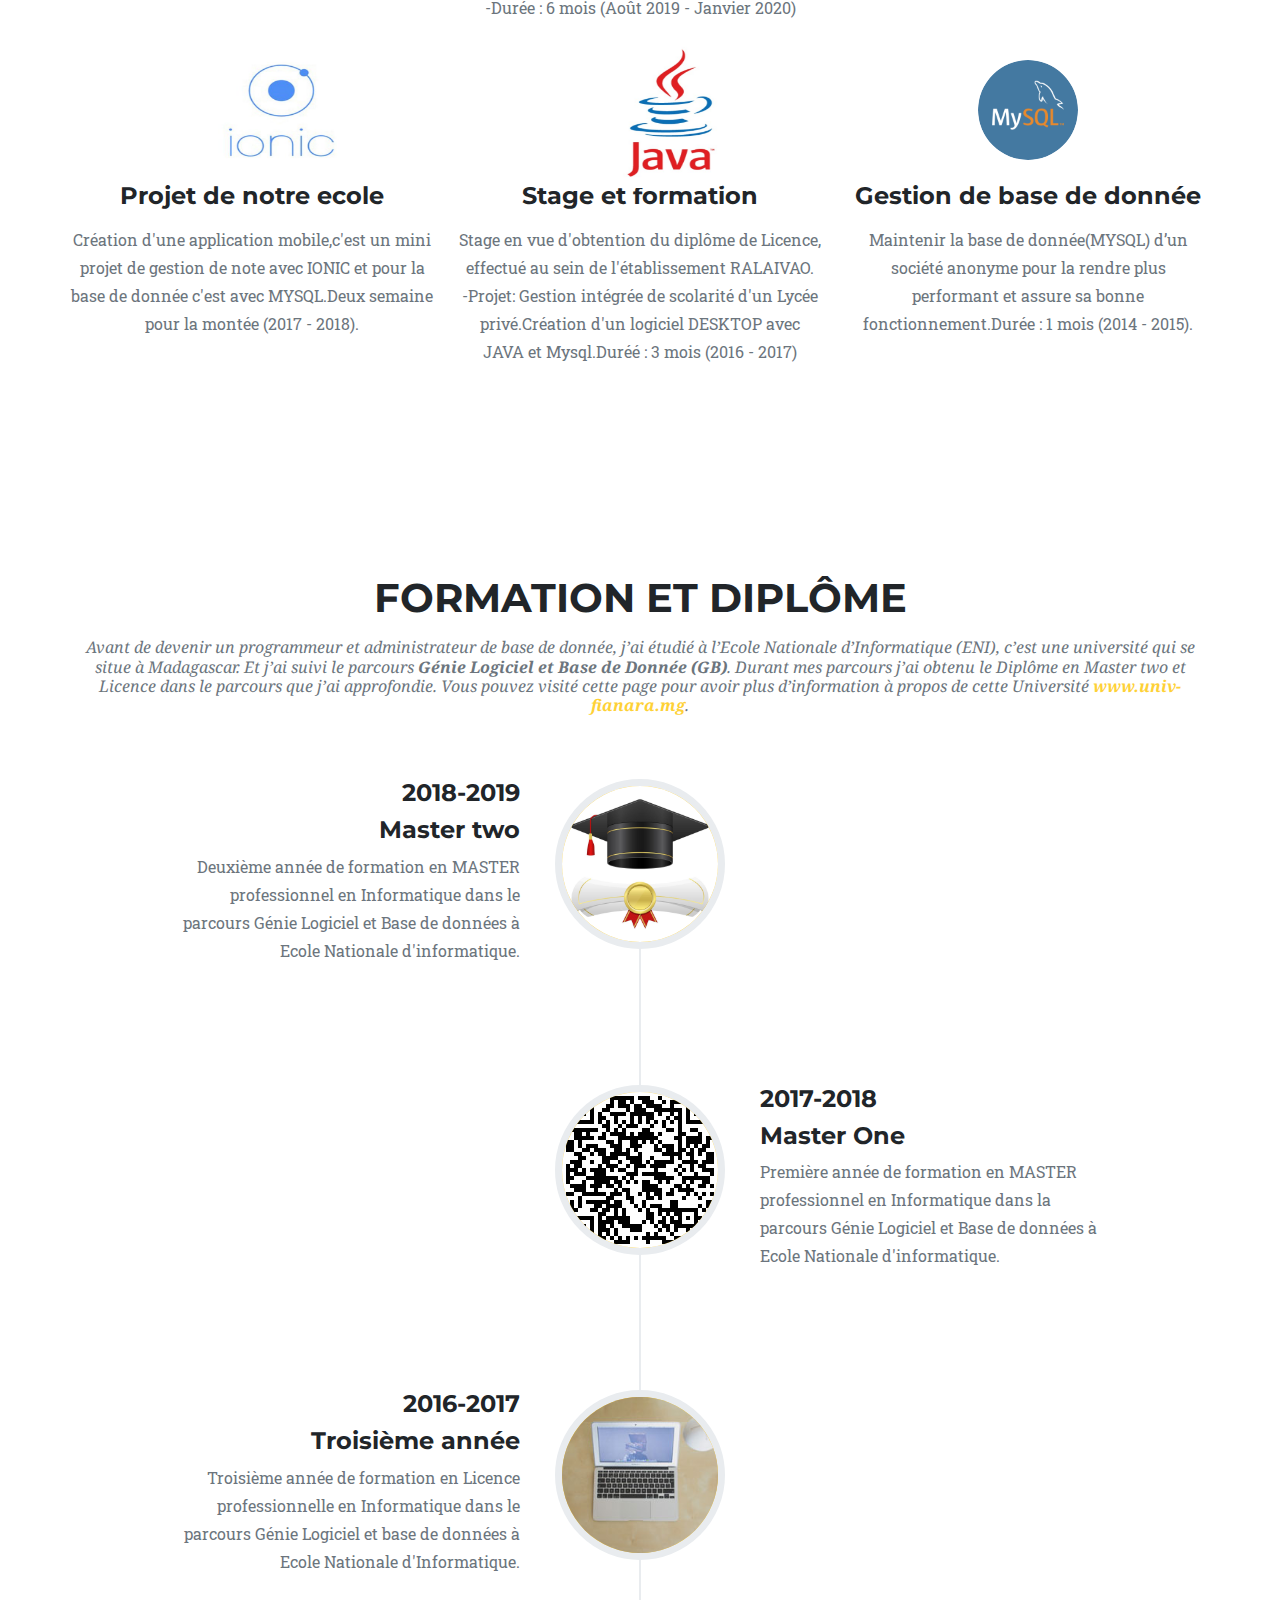
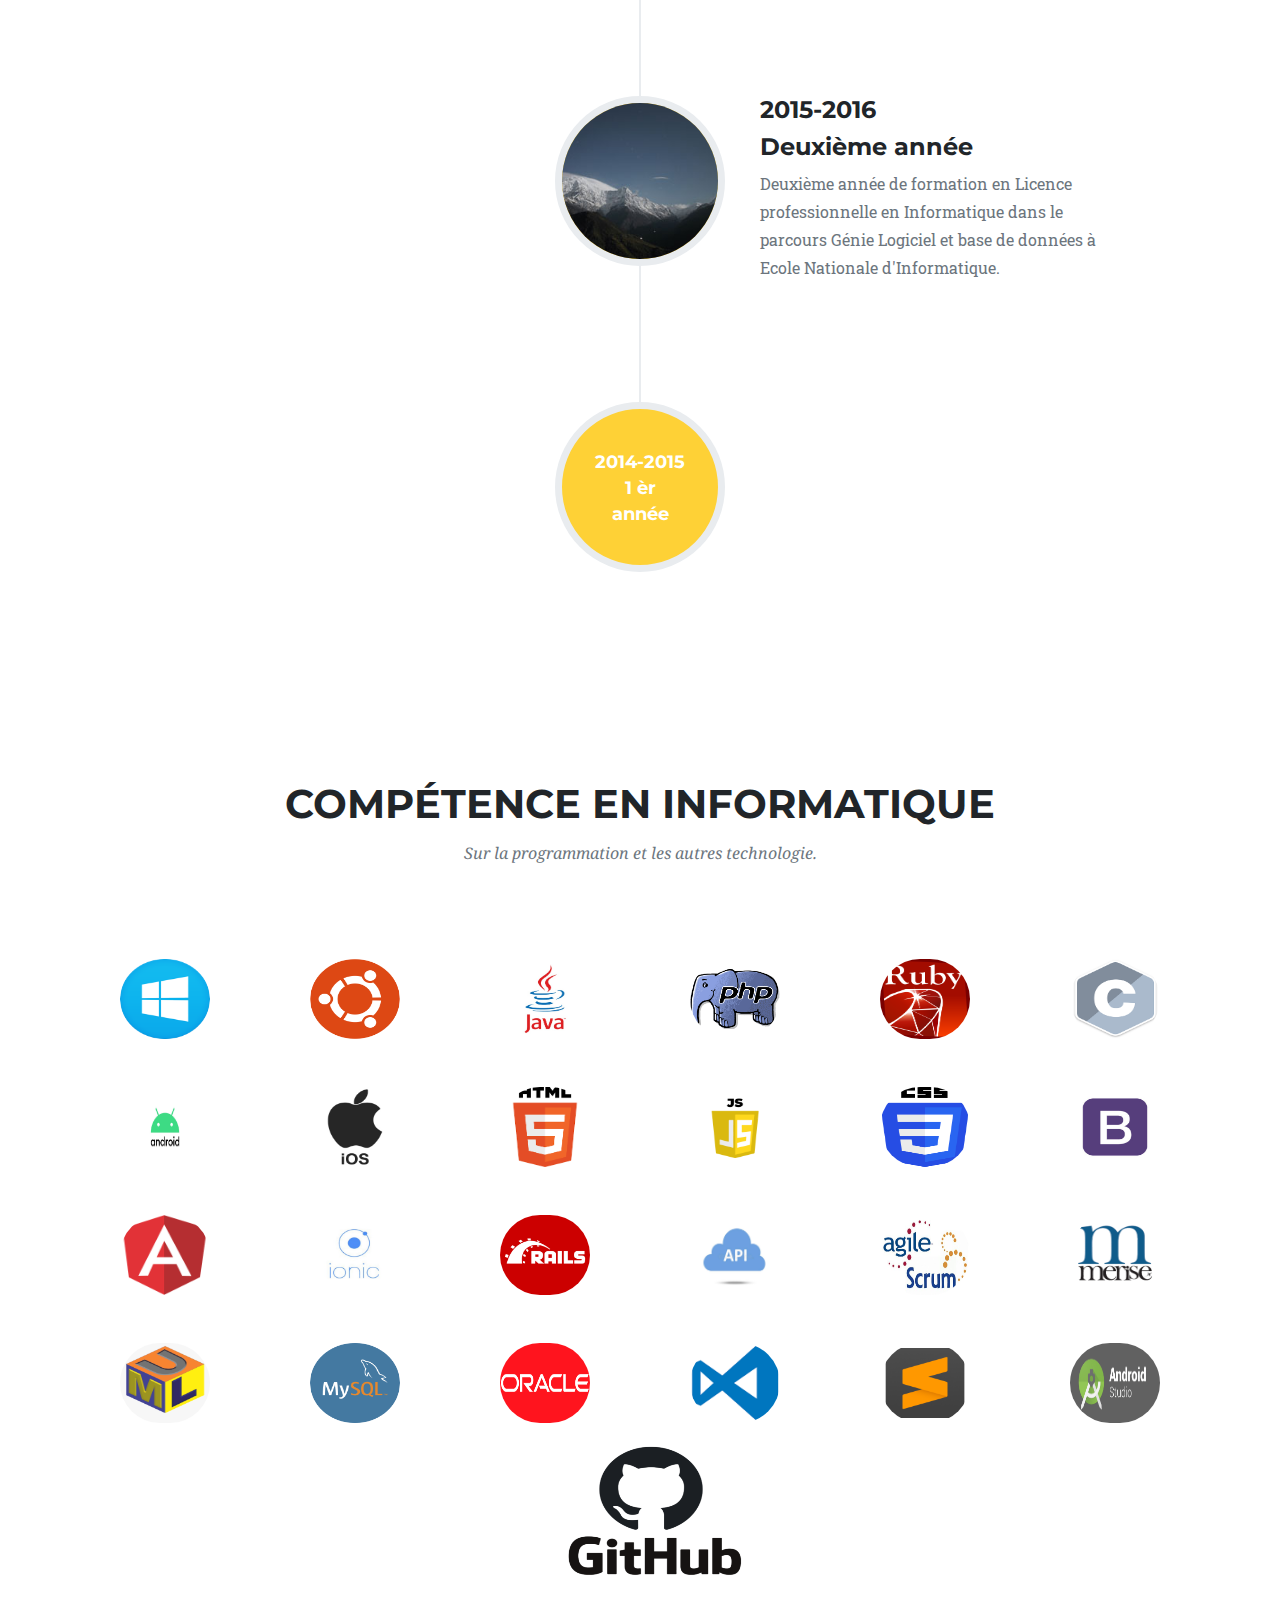
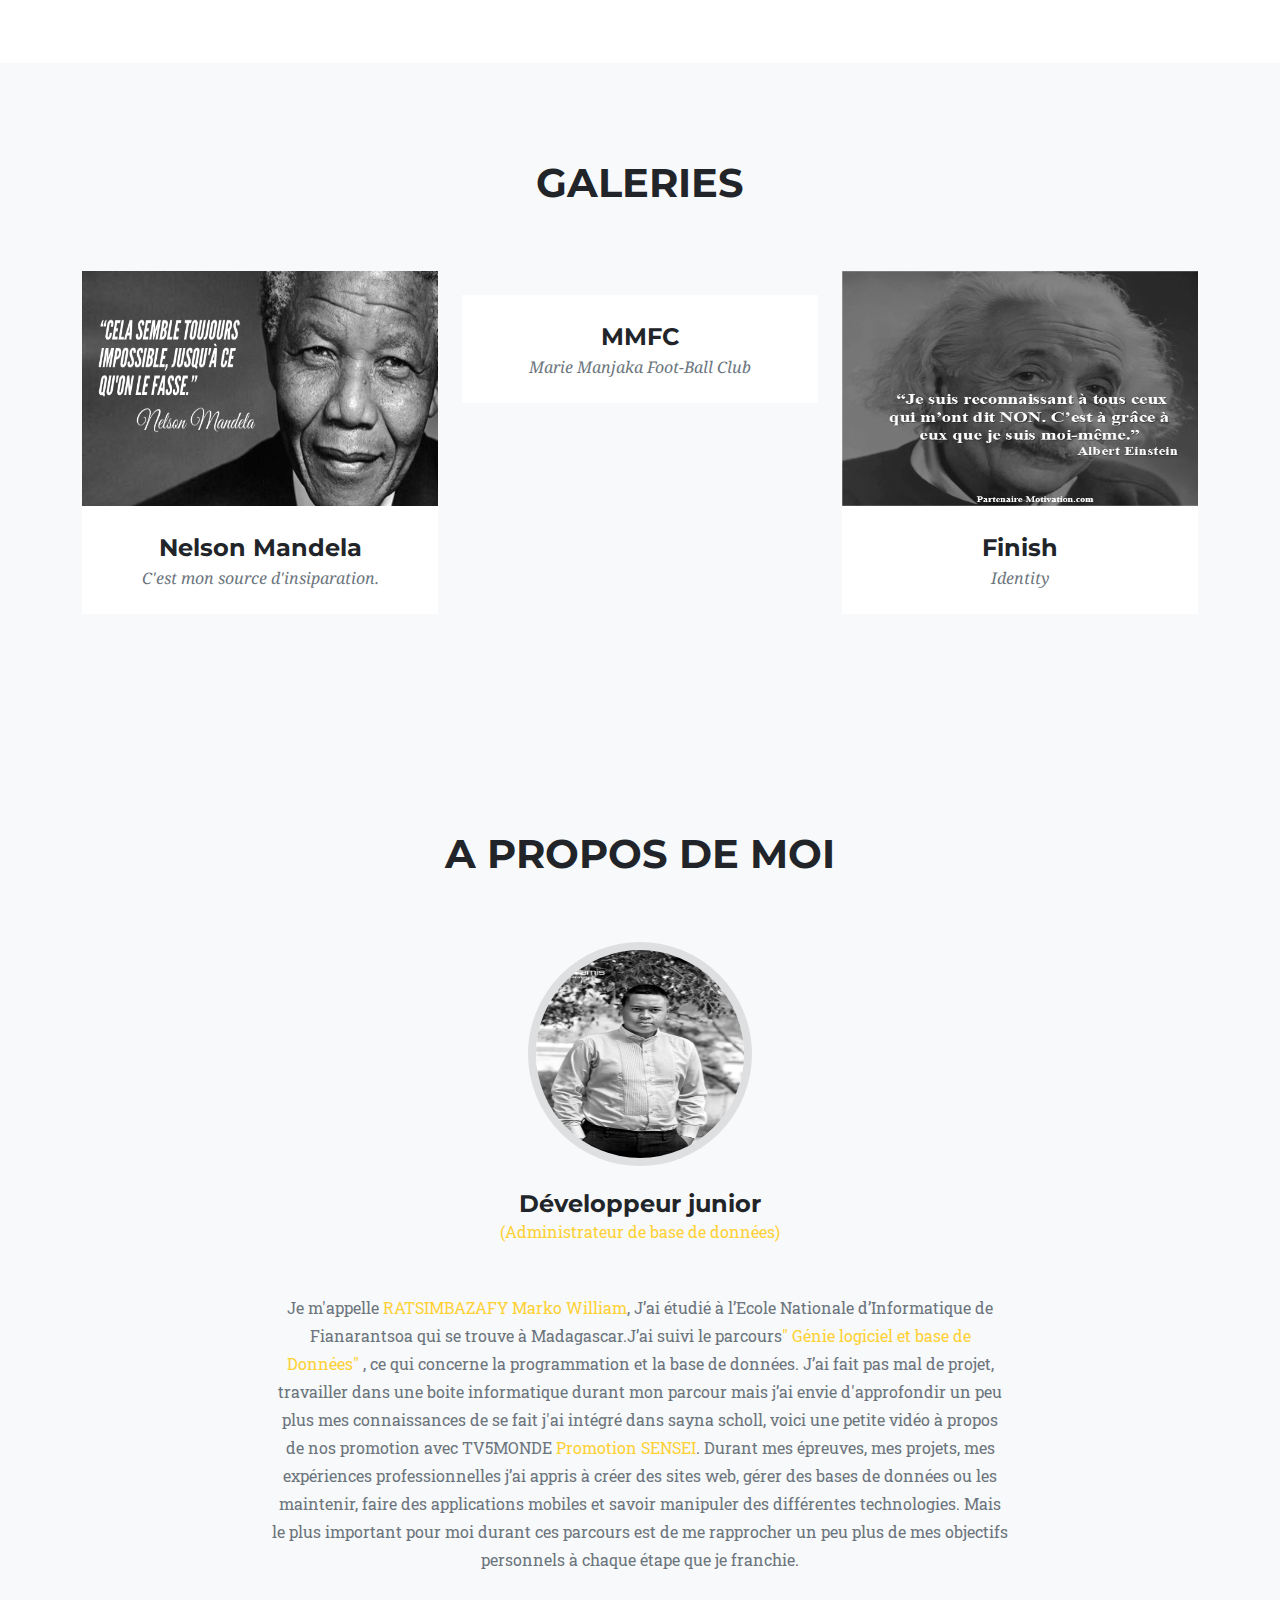
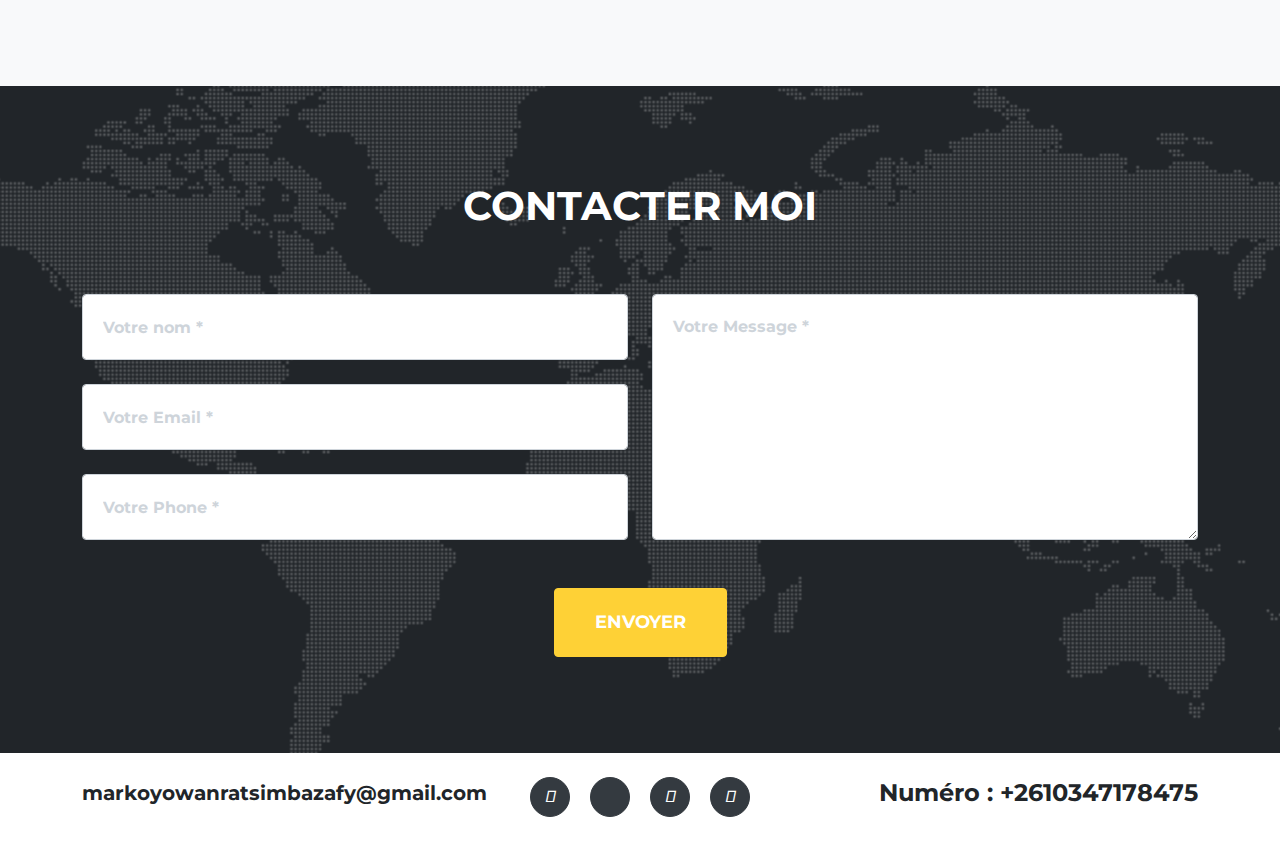
==== commit 473bbc1f: "Mise à jour" ====
--- a/index.html
+++ b/index.html
@@ -65,7 +65,19 @@
                 <h2 class="section-heading text-uppercase">Expériences professionnelles et Stages</h2>
                 <h3 class="section-subheading text-muted">Les projets et les stages professionnelles que j'ai réalisé durant mon parcours.</h3>
             </div>
+
             <div class="row text-center">
+                <div class="col-md-4">
+                    <span class="fa-stack fa-4x">
+                        <img id="langage_sym" src="assets/img/galerie/angular.png" alt="">
+                </span>
+                    <span class="fa-stack fa-4x">
+                    <img id="langage_sym" src="assets/img/galerie/ionic.jpg" alt="">
+            </span>
+                    <h4 class="my-3">Projet Boutique en Ligne(en cours)</h4>
+                    <p class="text-muted">Création d'une application mobile avec IONIC 5 et back office du application créer avec Angular 9.On a utilser Node js pour créer API.<br> -Projet : Boutique en Ligne.<br> -Réalisation: Application mobiel (Ionic 5) , Back office(site) : Angular 9 et API : avec Node js.<br> Durée : Indéterminer (Debut: Novembre).
+                    </p>
+                </div>
                 <div class="col-md-4">
                     <span class="fa-stack fa-4x">
                            <i> <img id="langage" src="assets/img/galerie/sayna.jpg" alt=""></i>
@@ -83,18 +95,18 @@
                     <h4 class="my-3">Projet</h4>
                     <p class="text-muted">Création d'un site web avec Symfony 4 pour la sociéte "Ilo Dev Madagascar", durée 2 mois (Mai - Juin 2020) et participer à la réalisation du conception du projet </p>
                 </div>
-                <div class="col-md-4">
+              
+
+            <!---------------------------------------------------------------------------------------------------------------->
+
+            <div class="row text-center">
+              <div class="col-md-4">
                     <span class="fa-stack fa-4x">
                             <img id="langage_ionic" src="assets/img/galerie/ionic.jpg" alt="">
                         </span>
                     <h4 class="my-3">Projet</h4>
                     <p class="text-muted">Création d'une application mobile avec IONIC 5 pour un société anonyme, durée 2 mois (Mars - Avril) et monter la conception du projet </p>
                 </div>
-            </div>
-
-            <!---------------------------------------------------------------------------------------------------------------->
-
-            <div class="row text-center">
                 <div class="col-md-4">
                     <span class="fa-stack fa-4x">
                     <img id="langage_angular" src="assets/img/galerie/angular.png" alt="">
@@ -116,6 +128,12 @@
                     <p class="text-muted">Projet fin d'année pour passage en Deuxième année de formation en MASTER Professionnel en informatique.<br> -Projet : Réfrigérateur intelligent.<br> -Réalisation: site web (Symfony 4) et application mobile(java avec Mysql)
                     </p>
                 </div>
+            </div>
+
+            <!---------------------------------------------------------------------------------------------------------------->
+
+            <div class="row text-center">
+                
                 <div class="col-md-4">
                     <span class="fa-stack fa-4x">
                         <img id="langage_ionic" src="assets/img/galerie/ionic.jpg" alt="">
@@ -125,11 +143,6 @@
                         Création d'une application mobile,c'est un mini projet de gestion de note avec IONIC et pour la base de donnée c'est avec MYSQL.Deux semaine pour la montée (2017 - 2018).
                     </p>
                 </div>
-            </div>
-
-            <!---------------------------------------------------------------------------------------------------------------->
-
-            <div class="row text-center">
                 <div class="col-md-4">
                     <span class="fa-stack fa-4x">
                     <img id="langage_ionic" src="assets/img/galerie/java-logo.jpg" alt="">
@@ -149,15 +162,9 @@
                         Maintenir la base de donnée(MYSQL) d’un société anonyme pour la rendre plus performant et assure sa bonne fonctionnement.Durée : 1 mois (2014 - 2015).
                     </p>
                 </div>
-                <div class="col-md-4">
-                    <span class="fa-stack fa-4x">
-                        
-                </span>
-                    <h4 class="my-3"></h4>
-                    <p class="text-muted">
-                    </p>
-                </div>
-            </div>
+            </div>
+
+            <!---------------------------------------------------------------------------------------------------------------->
         </div>
     </section>
 
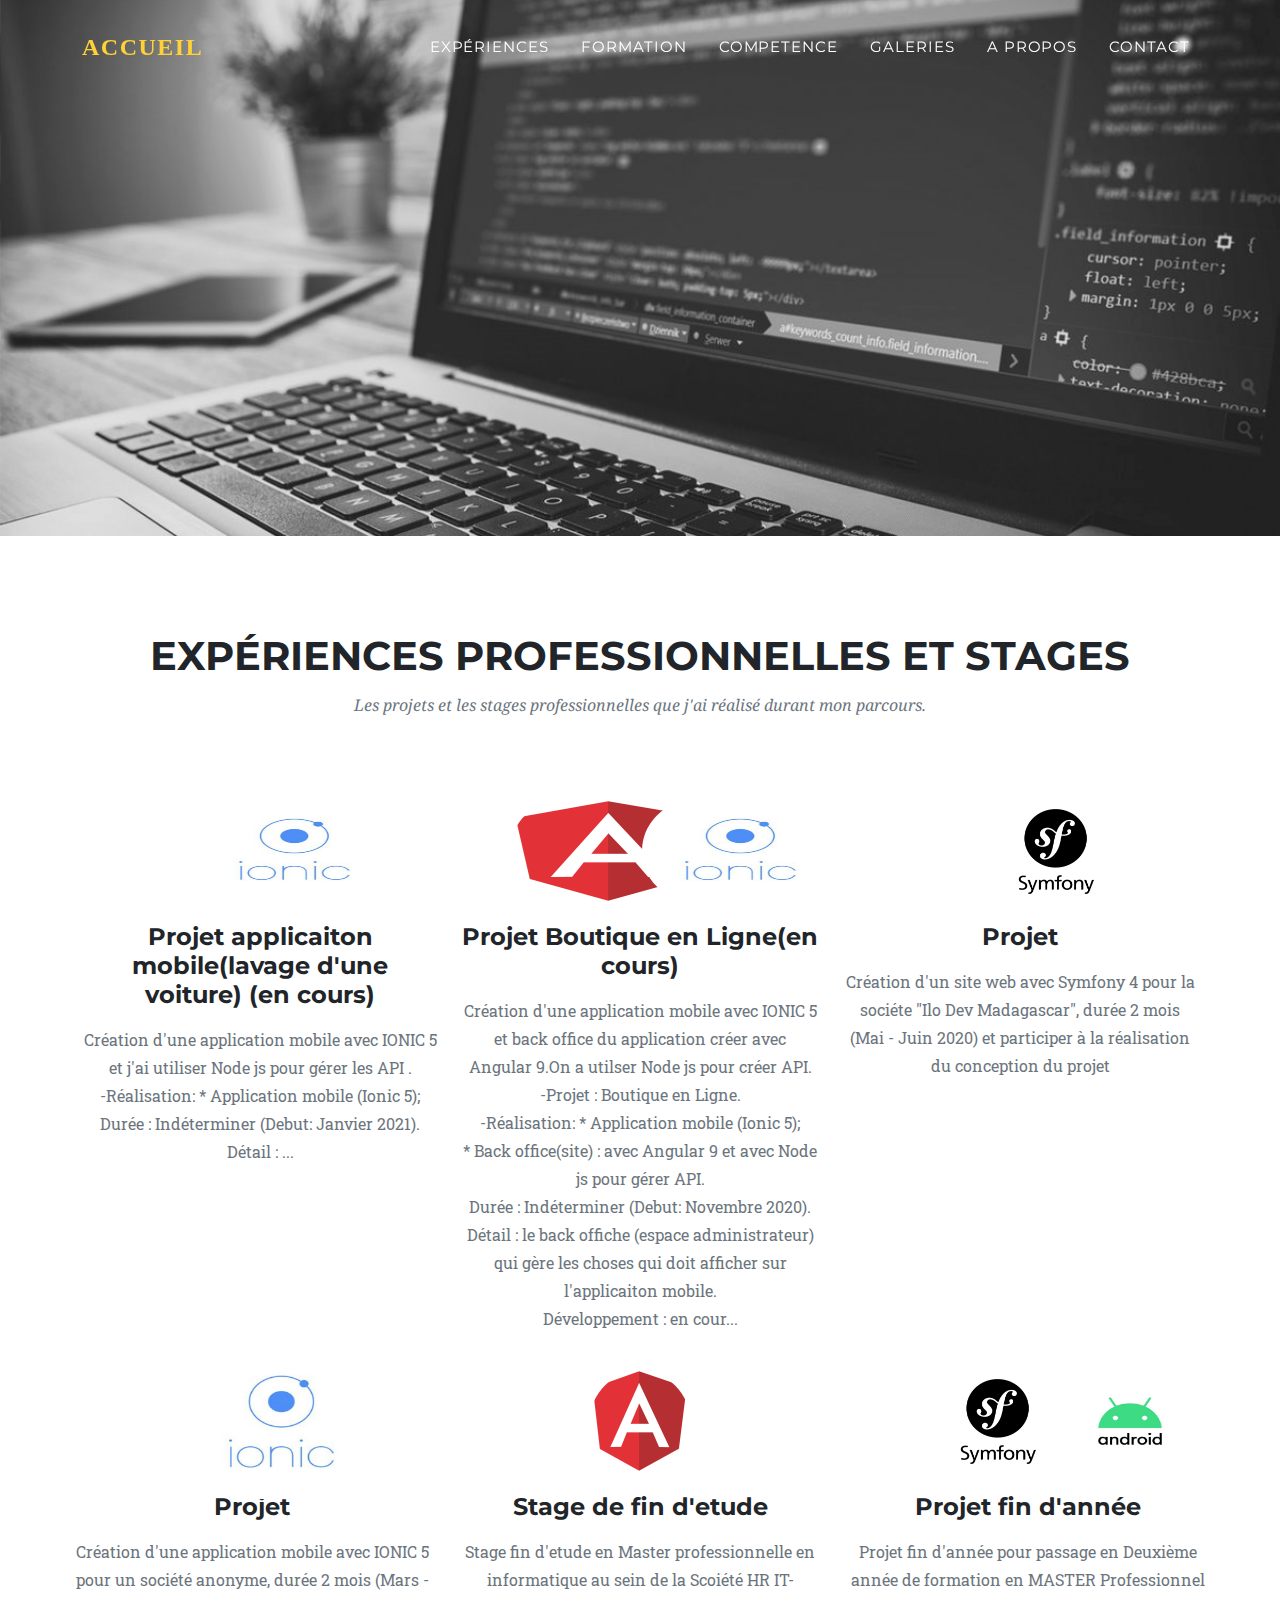
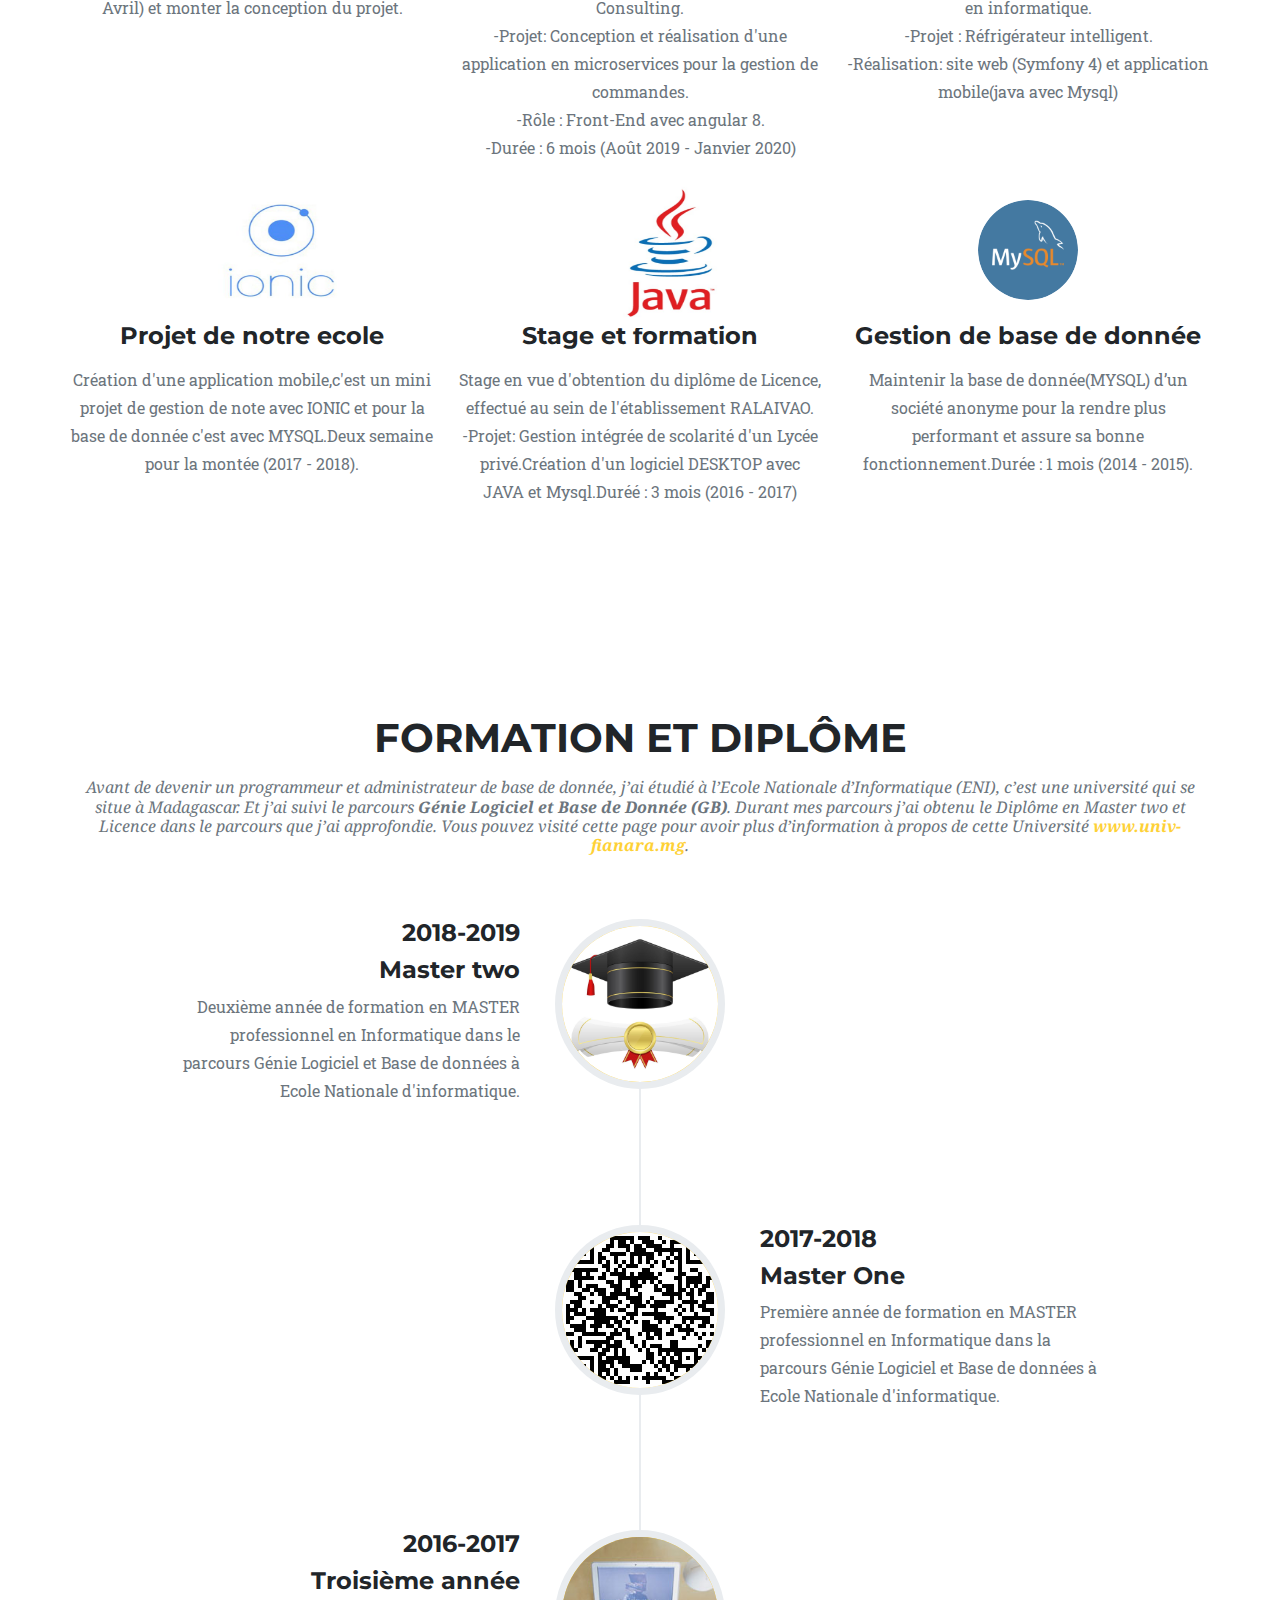
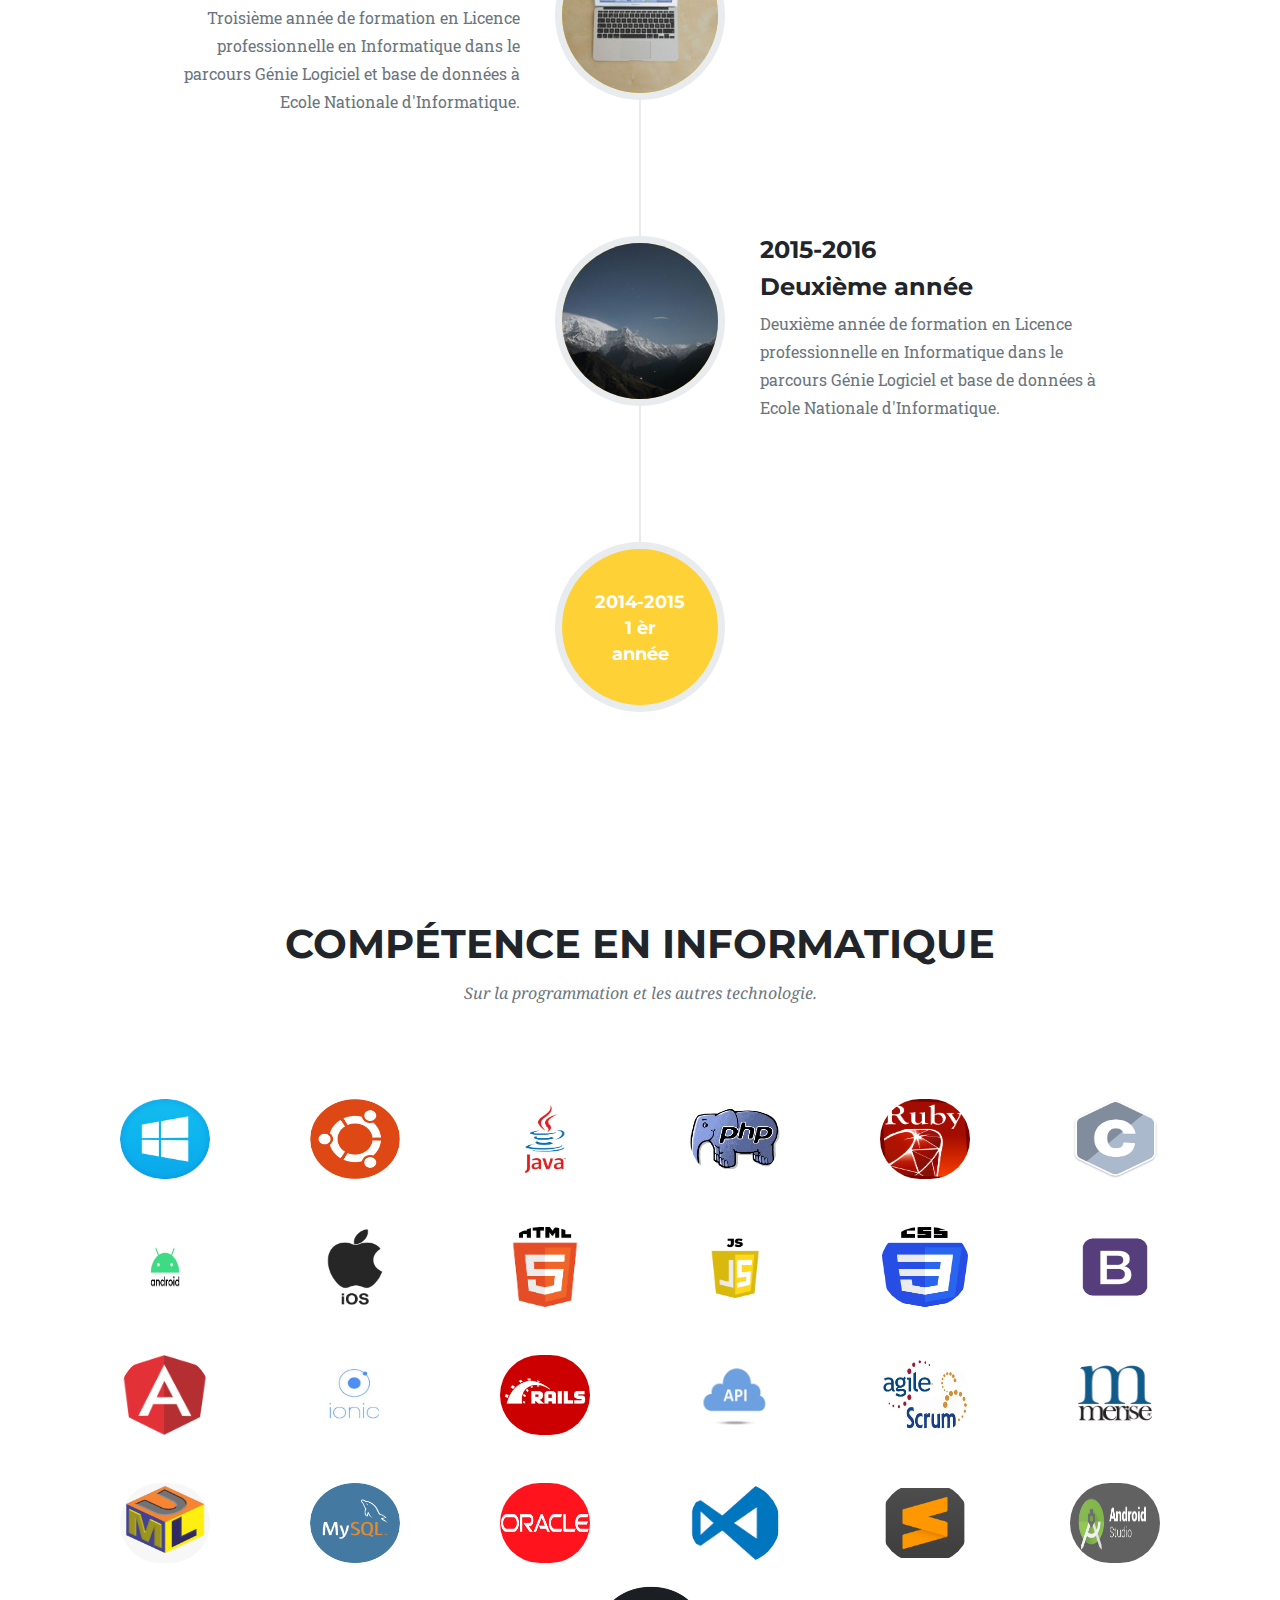
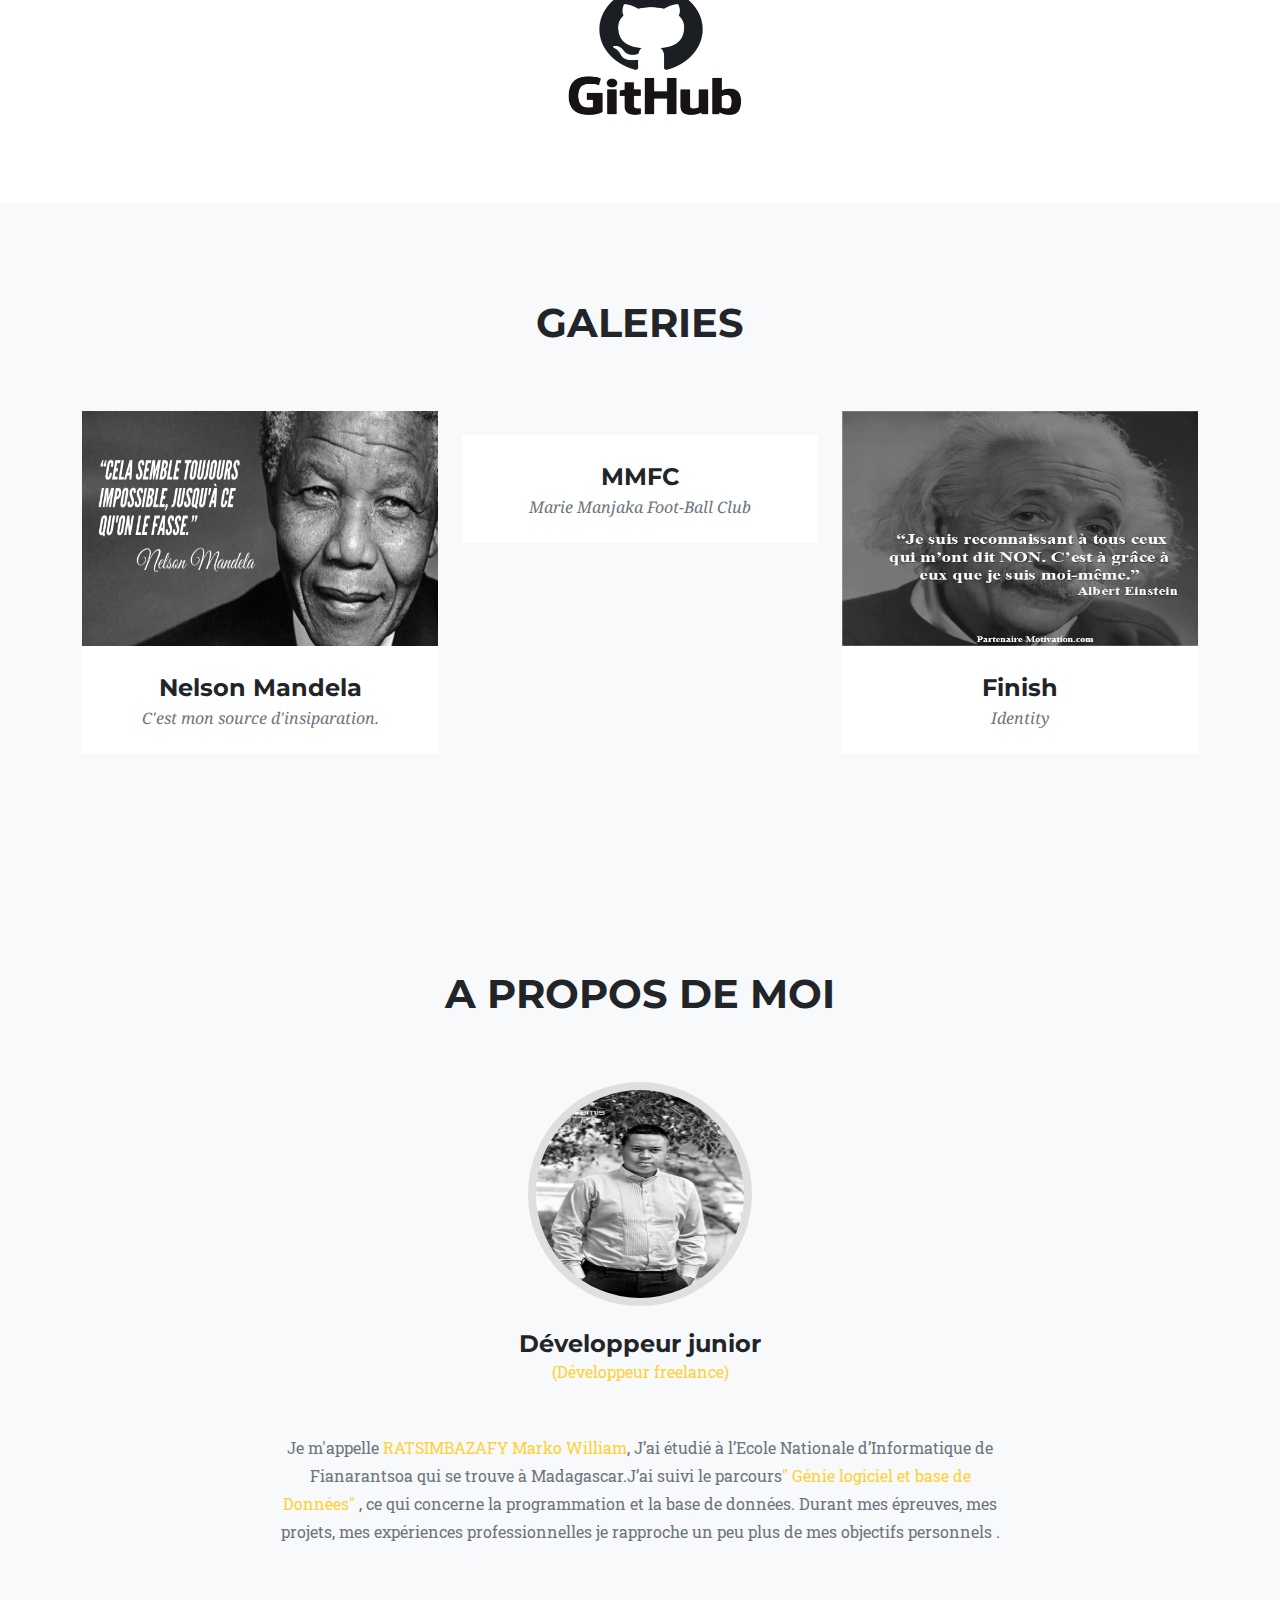
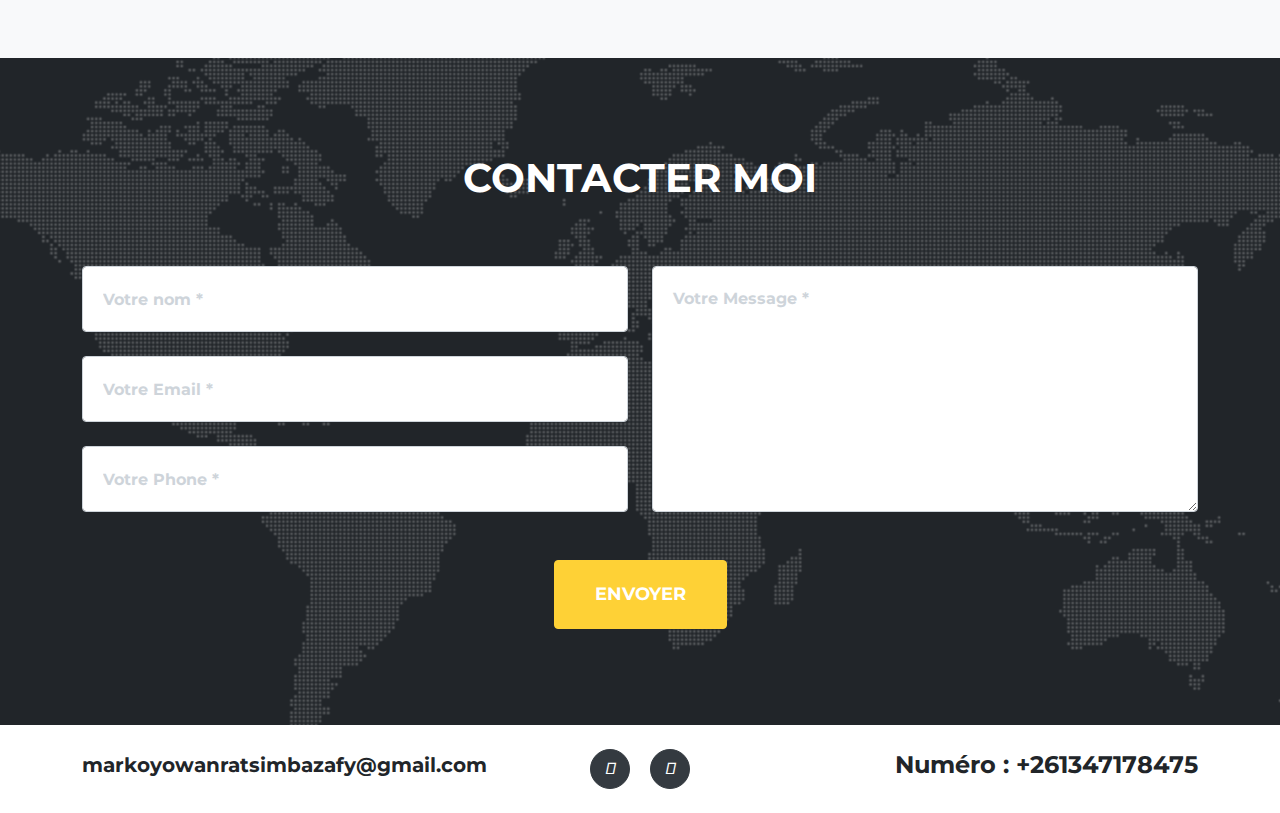
==== commit c927a67b: "Changement" ====
--- a/index.html
+++ b/index.html
@@ -39,7 +39,7 @@
                     <li class="nav-item"><a class="nav-link js-scroll-trigger" href="#services">Expériences</a></li>
                     <li class="nav-item"><a class="nav-link js-scroll-trigger" href="#about">Formation</a></li>
                     <li class="nav-item"><a class="nav-link js-scroll-trigger" href="#competence">Competence</a></li>
-                    <li class="nav-item"><a class="nav-link js-scroll-trigger" href="#portfolio">Galeries</a></li> 
+                    <li class="nav-item"><a class="nav-link js-scroll-trigger" href="#portfolio">Galeries</a></li>
                     <li class="nav-item"><a class="nav-link js-scroll-trigger" href="#team">A propos</a></li>
                     <li class="nav-item"><a class="nav-link js-scroll-trigger" href="#contact">Contact</a></li>
                 </ul>
@@ -69,23 +69,24 @@
             <div class="row text-center">
                 <div class="col-md-4">
                     <span class="fa-stack fa-4x">
+                    <img id="langage_sym" src="assets/img/galerie/ionic.jpg" alt="">
+            </span>
+                    <h4 class="my-3">Projet applicaiton mobile(lavage d'une voiture) (en cours)</h4>
+                    <p class="text-muted">Création d'une application mobile avec IONIC 5 et j'ai utiliser Node js pour gérer les API .<br> -Réalisation: * Application mobile (Ionic 5);<br> Durée : Indéterminer (Debut: Janvier 2021). Détail : ...
+                    </p>
+                </div>
+
+                <div class="col-md-4">
+                    <span class="fa-stack fa-4x">
                         <img id="langage_sym" src="assets/img/galerie/angular.png" alt="">
                 </span>
                     <span class="fa-stack fa-4x">
                     <img id="langage_sym" src="assets/img/galerie/ionic.jpg" alt="">
             </span>
                     <h4 class="my-3">Projet Boutique en Ligne(en cours)</h4>
-                    <p class="text-muted">Création d'une application mobile avec IONIC 5 et back office du application créer avec Angular 9.On a utilser Node js pour créer API.<br> -Projet : Boutique en Ligne.<br> -Réalisation: Application mobiel (Ionic 5) , Back office(site) : Angular 9 et API : avec Node js.<br> Durée : Indéterminer (Debut: Novembre).
-                    </p>
-                </div>
-                <div class="col-md-4">
-                    <span class="fa-stack fa-4x">
-                           <i> <img id="langage" src="assets/img/galerie/sayna.jpg" alt=""></i>
-                        </span>
-                    <h4 class="my-3">Formation</h4>
-                    <p class="text-muted">Création d'un site web avec ruby on rails.Voici sa page facebook que vous pouvez visité 
-                        <a href="https://www.facebook.com/HelloSayna/"><strong>"HelloSayna"</strong></a> et aussi une lien à propos de la
-                        <a href="https://www.jeuneafrique.com/540055/economie/start-up-de-la-semaine-sayna-veut-faire-prendre-lascenseur-digital-aux-jeunes-developpeurs-malgache/"><strong>Société.</strong></a>
+                    <p class="text-muted">Création d'une application mobile avec IONIC 5 et back office du application créer avec Angular 9.On a utilser Node js pour créer API.<br> -Projet : Boutique en Ligne.<br> -Réalisation: * Application mobile (Ionic 5);<br> * Back office(site)
+                        : avec Angular 9 et avec Node js pour gérer API.<br> Durée : Indéterminer (Debut: Novembre 2020). Détail : le back offiche (espace administrateur) qui gère les choses qui doit afficher sur l'applicaiton mobile. <br>Développement
+                        : en cour...
                     </p>
                 </div>
                 <div class="col-md-4">
@@ -95,77 +96,77 @@
                     <h4 class="my-3">Projet</h4>
                     <p class="text-muted">Création d'un site web avec Symfony 4 pour la sociéte "Ilo Dev Madagascar", durée 2 mois (Mai - Juin 2020) et participer à la réalisation du conception du projet </p>
                 </div>
-              
-
-            <!---------------------------------------------------------------------------------------------------------------->
-
-            <div class="row text-center">
-              <div class="col-md-4">
-                    <span class="fa-stack fa-4x">
+
+
+                <!---------------------------------------------------------------------------------------------------------------->
+
+                <div class="row text-center">
+                    <div class="col-md-4">
+                        <span class="fa-stack fa-4x">
                             <img id="langage_ionic" src="assets/img/galerie/ionic.jpg" alt="">
                         </span>
-                    <h4 class="my-3">Projet</h4>
-                    <p class="text-muted">Création d'une application mobile avec IONIC 5 pour un société anonyme, durée 2 mois (Mars - Avril) et monter la conception du projet </p>
-                </div>
-                <div class="col-md-4">
-                    <span class="fa-stack fa-4x">
+                        <h4 class="my-3">Projet</h4>
+                        <p class="text-muted">Création d'une application mobile avec IONIC 5 pour un société anonyme, durée 2 mois (Mars - Avril) et monter la conception du projet. </p>
+                    </div>
+                    <div class="col-md-4">
+                        <span class="fa-stack fa-4x">
                     <img id="langage_angular" src="assets/img/galerie/angular.png" alt="">
                 </span>
-                    <h4 class="my-3">Stage de fin d'etude</h4>
-                    <p class="text-muted">
-                        Stage fin d'etude en Master professionnelle en informatique au sein de la Scoiété HR IT-Consulting.<br> -Projet: Conception et réalisation d'une application en microservices pour la gestion de commandes.<br> -Rôle : Front-End avec
-                        angular 8.<br> -Durée : 6 mois (Août 2019 - Janvier 2020)
-                    </p>
-                </div>
-                <div class="col-md-4">
-                    <span class="fa-stack fa-4x">
+                        <h4 class="my-3">Stage de fin d'etude</h4>
+                        <p class="text-muted">
+                            Stage fin d'etude en Master professionnelle en informatique au sein de la Scoiété HR IT-Consulting.<br> -Projet: Conception et réalisation d'une application en microservices pour la gestion de commandes.<br> -Rôle : Front-End
+                            avec angular 8.<br> -Durée : 6 mois (Août 2019 - Janvier 2020)
+                        </p>
+                    </div>
+                    <div class="col-md-4">
+                        <span class="fa-stack fa-4x">
                         <img id="langage_sym" src="assets/img/galerie/symfony.png" alt="">
                 </span>
-                    <span class="fa-stack fa-4x">
+                        <span class="fa-stack fa-4x">
                     <img id="langage_sym" src="assets/img/galerie/android.jpg" alt="">
             </span>
-                    <h4 class="my-3">Projet fin d'année</h4>
-                    <p class="text-muted">Projet fin d'année pour passage en Deuxième année de formation en MASTER Professionnel en informatique.<br> -Projet : Réfrigérateur intelligent.<br> -Réalisation: site web (Symfony 4) et application mobile(java avec Mysql)
-                    </p>
-                </div>
-            </div>
-
-            <!---------------------------------------------------------------------------------------------------------------->
-
-            <div class="row text-center">
-                
-                <div class="col-md-4">
-                    <span class="fa-stack fa-4x">
+                        <h4 class="my-3">Projet fin d'année</h4>
+                        <p class="text-muted">Projet fin d'année pour passage en Deuxième année de formation en MASTER Professionnel en informatique.<br> -Projet : Réfrigérateur intelligent.<br> -Réalisation: site web (Symfony 4) et application mobile(java avec Mysql)
+                        </p>
+                    </div>
+                </div>
+
+                <!---------------------------------------------------------------------------------------------------------------->
+
+                <div class="row text-center">
+
+                    <div class="col-md-4">
+                        <span class="fa-stack fa-4x">
                         <img id="langage_ionic" src="assets/img/galerie/ionic.jpg" alt="">
                 </span>
-                    <h4 class="my-3">Projet de notre ecole</h4>
-                    <p class="text-muted">
-                        Création d'une application mobile,c'est un mini projet de gestion de note avec IONIC et pour la base de donnée c'est avec MYSQL.Deux semaine pour la montée (2017 - 2018).
-                    </p>
-                </div>
-                <div class="col-md-4">
-                    <span class="fa-stack fa-4x">
+                        <h4 class="my-3">Projet de notre ecole</h4>
+                        <p class="text-muted">
+                            Création d'une application mobile,c'est un mini projet de gestion de note avec IONIC et pour la base de donnée c'est avec MYSQL.Deux semaine pour la montée (2017 - 2018).
+                        </p>
+                    </div>
+                    <div class="col-md-4">
+                        <span class="fa-stack fa-4x">
                     <img id="langage_ionic" src="assets/img/galerie/java-logo.jpg" alt="">
                 </span>
-                    <h4 class="my-3">Stage et formation</h4>
-                    <p class="text-muted">
-                        Stage en vue d'obtention du diplôme de Licence, effectué au sein de l'établissement RALAIVAO.<br> -Projet: Gestion intégrée de scolarité d'un Lycée privé.Création d'un logiciel DESKTOP avec JAVA et Mysql.Duréé : 3 mois
-                        (2016 - 2017)
-                    </p>
-                </div>
-                <div class="col-md-4">
-                    <span class="fa-stack fa-4x">
+                        <h4 class="my-3">Stage et formation</h4>
+                        <p class="text-muted">
+                            Stage en vue d'obtention du diplôme de Licence, effectué au sein de l'établissement RALAIVAO.<br> -Projet: Gestion intégrée de scolarité d'un Lycée privé.Création d'un logiciel DESKTOP avec JAVA et Mysql.Duréé : 3 mois (2016
+                            - 2017)
+                        </p>
+                    </div>
+                    <div class="col-md-4">
+                        <span class="fa-stack fa-4x">
                     <img id="langage_mysql" src="assets/img/galerie/mysql.png" alt="">
             </span>
-                    <h4 class="my-3">Gestion de base de donnée</h4>
-                    <p class="text-muted">
-                        Maintenir la base de donnée(MYSQL) d’un société anonyme pour la rendre plus performant et assure sa bonne fonctionnement.Durée : 1 mois (2014 - 2015).
-                    </p>
-                </div>
-            </div>
-
-            <!---------------------------------------------------------------------------------------------------------------->
-        </div>
+                        <h4 class="my-3">Gestion de base de donnée</h4>
+                        <p class="text-muted">
+                            Maintenir la base de donnée(MYSQL) d’un société anonyme pour la rendre plus performant et assure sa bonne fonctionnement.Durée : 1 mois (2014 - 2015).
+                        </p>
+                    </div>
+                </div>
+
+                <!---------------------------------------------------------------------------------------------------------------->
+            </div>
     </section>
 
 
@@ -176,12 +177,10 @@
             <div class="text-center">
                 <h2 class="section-heading text-uppercase">Formation et Diplôme</h2>
                 <h3 class="section-subheading text-muted">
-                    Avant de devenir un programmeur et administrateur de base de donnée, j’ai étudié à l’Ecole Nationale d’Informatique (ENI), 
-                    c’est une université qui se situe à Madagascar. Et j’ai suivi le parcours <strong>Génie Logiciel et Base de Donnée (GB)</strong>.
-                     Durant mes parcours j’ai obtenu le Diplôme en Master two et Licence dans le parcours que j’ai approfondie.
-                      Vous pouvez visité cette page pour avoir plus d’information à propos de cette Université 
-                     <a  href="https://www.univ-fianar.mg/"><strong>www.univ-fianara.mg</strong></a>. 
-                    </h3>
+                    Avant de devenir un programmeur et administrateur de base de donnée, j’ai étudié à l’Ecole Nationale d’Informatique (ENI), c’est une université qui se situe à Madagascar. Et j’ai suivi le parcours <strong>Génie Logiciel et Base de Donnée (GB)</strong>.
+                    Durant mes parcours j’ai obtenu le Diplôme en Master two et Licence dans le parcours que j’ai approfondie. Vous pouvez visité cette page pour avoir plus d’information à propos de cette Université
+                    <a href="https://www.univ-fianar.mg/"><strong>www.univ-fianara.mg</strong></a>.
+                </h3>
             </div>
             <ul class="timeline">
                 <li>
@@ -257,168 +256,168 @@
 
 
 
- <!-- Services-->
- <section class="page-section" id="competence">
-    <div class="container">
-        <div class="text-center">
-            <h2 class="section-heading text-uppercase">Compétence en informatique</h2>
-            <h3 class="section-subheading text-muted">Sur la programmation et les autres technologie.</h3>
-        </div>
-
-        <div class="row text-center">
-            <div class="col-md-2">
-                <span class="fa-stack fa-4x">
+    <!-- Services-->
+    <section class="page-section" id="competence">
+        <div class="container">
+            <div class="text-center">
+                <h2 class="section-heading text-uppercase">Compétence en informatique</h2>
+                <h3 class="section-subheading text-muted">Sur la programmation et les autres technologie.</h3>
+            </div>
+
+            <div class="row text-center">
+                <div class="col-md-2">
+                    <span class="fa-stack fa-4x">
                        <i> <img id="langage" src="assets/img/galerie/windows.png" alt=""></i>
                     </span>
-            </div>
-            <div class="col-md-2">
-                <span class="fa-stack fa-4x">
+                </div>
+                <div class="col-md-2">
+                    <span class="fa-stack fa-4x">
                        <i> <img id="langage" src="assets/img/galerie/ubuntu.png" alt=""></i>
                     </span>
-            </div>
-            <div class="col-md-2">
-                <span class="fa-stack fa-4x">
+                </div>
+                <div class="col-md-2">
+                    <span class="fa-stack fa-4x">
                        <i> <img id="langage" src="assets/img/galerie/java-logo.jpg" alt=""></i>
                     </span>
-            </div>
-            <div class="col-md-2">
-                <span class="fa-stack fa-4x">
+                </div>
+                <div class="col-md-2">
+                    <span class="fa-stack fa-4x">
                        <i> <img id="langage" src="assets/img/galerie/php-logo.png" alt=""></i>
                     </span>
-            </div>
-            <div class="col-md-2">
-                <span class="fa-stack fa-4x">
+                </div>
+                <div class="col-md-2">
+                    <span class="fa-stack fa-4x">
                        <i> <img id="langage" src="assets/img/galerie/ruby.png" alt=""></i>
                     </span>
-            </div>
-            <div class="col-md-2">
-                <span class="fa-stack fa-4x">
+                </div>
+                <div class="col-md-2">
+                    <span class="fa-stack fa-4x">
                        <i> <img id="langage" src="assets/img/galerie/langage_C.png" alt=""></i>
                     </span>
-            </div>
-
-            <!------------------------------------------------------------------------------------------------------>
-            <div class="col-md-2">
-                <span class="fa-stack fa-4x">
+                </div>
+
+                <!------------------------------------------------------------------------------------------------------>
+                <div class="col-md-2">
+                    <span class="fa-stack fa-4x">
                        <i> <img id="langage" src="assets/img/galerie/android.jpg" alt=""></i>
                     </span>
-            </div>
-            <div class="col-md-2">
-                <span class="fa-stack fa-4x">
+                </div>
+                <div class="col-md-2">
+                    <span class="fa-stack fa-4x">
                        <i> <img id="langage" src="assets/img/galerie/ios.jpg" alt=""></i>
                     </span>
-            </div>
-            <div class="col-md-2">
-                <span class="fa-stack fa-4x">
+                </div>
+                <div class="col-md-2">
+                    <span class="fa-stack fa-4x">
                        <i> <img id="langage" src="assets/img/galerie/html.png" alt=""></i>
                     </span>
-            </div>
-            <div class="col-md-2">
-                <span class="fa-stack fa-4x">
+                </div>
+                <div class="col-md-2">
+                    <span class="fa-stack fa-4x">
                        <i> <img id="langage" src="assets/img/galerie/js2.png" alt=""></i>
                     </span>
-            </div>
-            <div class="col-md-2">
-                <span class="fa-stack fa-4x">
+                </div>
+                <div class="col-md-2">
+                    <span class="fa-stack fa-4x">
                        <i> <img id="langage" src="assets/img/galerie/css.png" alt=""></i>
                     </span>
-            </div>
-            <div class="col-md-2">
-                <span class="fa-stack fa-4x">
+                </div>
+                <div class="col-md-2">
+                    <span class="fa-stack fa-4x">
                        <i> <img id="langage" src="assets/img/galerie/bootstrap.jpg" alt=""></i>
                     </span>
-            </div>
-      
-
-               <!------------------------------------------------------------------------------------------------------>
-               <div class="col-md-2">
-                <span class="fa-stack fa-4x">
+                </div>
+
+
+                <!------------------------------------------------------------------------------------------------------>
+                <div class="col-md-2">
+                    <span class="fa-stack fa-4x">
                        <i> <img id="langage" src="assets/img/galerie/angular.png" alt=""></i>
                     </span>
-            </div>
-               <div class="col-md-2">
-                <span class="fa-stack fa-4x">
+                </div>
+                <div class="col-md-2">
+                    <span class="fa-stack fa-4x">
                        <i> <img id="langage" src="assets/img/galerie/ionic.jpg" alt=""></i>
                     </span>
-            </div>
-            <div class="col-md-2">
-                <span class="fa-stack fa-4x">
+                </div>
+                <div class="col-md-2">
+                    <span class="fa-stack fa-4x">
                        <i> <img id="langage" src="assets/img/galerie/rails.png" alt=""></i>
                     </span>
-            </div>
-            <div class="col-md-2">
-                <span class="fa-stack fa-4x">
+                </div>
+                <div class="col-md-2">
+                    <span class="fa-stack fa-4x">
                        <i> <img id="langage" src="assets/img/galerie/api.jpg" alt=""></i>
                     </span>
-            </div>
-            <div class="col-md-2">
-                <span class="fa-stack fa-4x">
+                </div>
+                <div class="col-md-2">
+                    <span class="fa-stack fa-4x">
                        <i> <img id="langage" src="assets/img/galerie/logo-agile-scrum.jpg" alt=""></i>
                     </span>
-            </div>
-            <div class="col-md-2">
-                <span class="fa-stack fa-4x">
+                </div>
+                <div class="col-md-2">
+                    <span class="fa-stack fa-4x">
                        <i> <img id="langage" src="assets/img/galerie/merise.png" alt=""></i>
                     </span>
-            </div>
-      
-
-
-        <!---------------------------------------------------------------------------------------------------------------->
-        <div class="col-md-2">
-            <span class="fa-stack fa-4x">
+                </div>
+
+
+
+                <!---------------------------------------------------------------------------------------------------------------->
+                <div class="col-md-2">
+                    <span class="fa-stack fa-4x">
                    <i> <img id="langage" src="assets/img/galerie/UML.png" alt=""></i>
                 </span>
-        </div>
-           <div class="col-md-2">
-            <span class="fa-stack fa-4x">
+                </div>
+                <div class="col-md-2">
+                    <span class="fa-stack fa-4x">
                    <i> <img id="langage" src="assets/img/galerie/mysql.png" alt=""></i>
                 </span>
-        </div>
-        <div class="col-md-2">
-            <span class="fa-stack fa-4x">
+                </div>
+                <div class="col-md-2">
+                    <span class="fa-stack fa-4x">
                    <i> <img id="langage" src="assets/img/galerie/oracle.jpg" alt=""></i>
                 </span>
-        </div>
-        <div class="col-md-2">
-            <span class="fa-stack fa-4x">
+                </div>
+                <div class="col-md-2">
+                    <span class="fa-stack fa-4x">
                    <i> <img id="langage" src="assets/img/galerie/visual.png" alt=""></i>
                 </span>
-        </div>
-        <div class="col-md-2">
-            <span class="fa-stack fa-4x">
+                </div>
+                <div class="col-md-2">
+                    <span class="fa-stack fa-4x">
                    <i> <img id="langage" src="assets/img/galerie/sublim.png" alt=""></i>
                 </span>
-        </div>
-        <div class="col-md-2">
-            <span class="fa-stack fa-4x">
+                </div>
+                <div class="col-md-2">
+                    <span class="fa-stack fa-4x">
                    <i> <img id="langage" src="assets/img/galerie/android-studio-logo.png" alt=""></i>
                 </span>
-        </div>
-        </div>
-  
-
-
-    <!---------------------------------------------------------------------------------------------------------------->
-
-    <div class="row text-center">
-        <div class="col-md-3">
-            <span class="fa-stack fa-4x">
-                </span>
-        </div>
-        <div class="col-md-4">
-            <span class="fa-stack fa-4x">
+                </div>
+            </div>
+
+
+
+            <!---------------------------------------------------------------------------------------------------------------->
+
+            <div class="row text-center">
+                <div class="col-md-3">
+                    <span class="fa-stack fa-4x">
+                </span>
+                </div>
+                <div class="col-md-4">
+                    <span class="fa-stack fa-4x">
                    <i> <img id="git" src="assets/img/galerie/github-logo-640x320.png" alt=""></i>
                 </span>
-        </div>
-    </div>
-
-       
-    </div>
-</section>
-
-    
-    
+                </div>
+            </div>
+
+
+        </div>
+    </section>
+
+
+
     <!-- Portfolio Grid-->
     <section class="page-section bg-light" id="portfolio">
         <div class="container">
@@ -469,7 +468,7 @@
                         </div>
                     </div>
                 </div>
-<!------------
+                <!------------
 
                 <div class="col-lg-4 col-sm-6 mb-4 mb-lg-0">
                     <div class="portfolio-item">
@@ -514,7 +513,7 @@
                     </div>
                 </div>
                 ----------->
-                
+
             </div>
         </div>
     </section>
@@ -529,14 +528,14 @@
             <div class="row">
                 <div class="col-lg-4">
                     <div class="team-member">
-                        
+
                     </div>
                 </div>
                 <div class="col-lg-4">
                     <div class="team-member">
                         <img class="mx-auto rounded-circle" src="assets/img/galerie/moi.jpg" alt="" />
                         <h4>Développeur junior</h4>
-                        <p class="text-muted"><span style="color: #fed136;">(Administrateur de base de données)</span></p>
+                        <p class="text-muted"><span style="color: #fed136;">(Développeur freelance)</span></p>
                     </div>
                 </div>
                 <div class="col-lg-4">
@@ -548,14 +547,9 @@
                 <div class="col-lg-8 mx-auto text-center">
                     <p class="large text-muted">
                         Je m'appelle<span style="color: #fed136;"> RATSIMBAZAFY Marko William</span>, J’ai étudié à l’Ecole Nationale d’Informatique de Fianarantsoa qui se trouve à Madagascar.J’ai suivi le parcours<span style="color: #fed136;">" Génie logiciel et 
-                        base de Données" </span>, ce qui concerne la programmation et la base de données. J’ai fait pas mal de projet, travailler dans une boite informatique durant mon parcour mais j’ai envie d'approfondir 
-                        un peu plus mes connaissances de se fait j'ai intégré dans sayna  scholl, voici une petite vidéo à propos de nos promotion avec TV5MONDE <a href="https://youtu.be/I2TLyYLWciM">Promotion SENSEI</a>.
-                        Durant mes épreuves, mes projets, mes expériences professionnelles j’ai appris à créer des sites web,
-                        gérer des bases de données ou les maintenir, faire des applications mobiles et savoir manipuler des 
-                        différentes technologies. Mais le plus important pour moi durant
-                          ces parcours est de me  rapprocher un peu plus de mes objectifs personnels à chaque étape que je franchie.<br>
-                        </p>
-                      
+                        base de Données" </span>, ce qui concerne la programmation et la base de données. Durant mes épreuves, mes projets, mes expériences professionnelles je rapproche un peu plus de mes objectifs personnels .<br>
+                    </p>
+
                 </div>
             </div>
         </div>
@@ -605,25 +599,25 @@
     </section>
     <!-- Footer-->
     <footer class="footer py-4">
-       <div class="container">
+        <div class="container">
             <div class="row align-items-center">
                 <div class="col-lg-4 text-lg-left">
-                 <h5>markoyowanratsimbazafy@gmail.com</h5>
+                    <h5>markoyowanratsimbazafy@gmail.com</h5>
                 </div>
                 <div class="col-lg-4 my-3 my-lg-0">
                     <a class="btn btn-dark btn-social mx-2" href="https://www.facebook.com/marcyowan.ratsimbazafy"><i class="fab fa-facebook-f"></i></a>
-                    <a class="btn btn-dark btn-social mx-2" href="https://www.linkedin.com/in/marko-william-ratsimbazafy-1aaa82183/"><i class="fab fa-linkedin-in"></i></a>
-                    <a class="btn btn-dark btn-social mx-2" href="https://github.com/MARKOYOWAN?tab=repositories">  <i class="fab fa-github"></i></a>
-                    <a class="btn btn-dark btn-social mx-2" href="https://github.com/MarkoWilliam">  <i class="fab fa-github"></i></a>
+                    <!-- <a class="btn btn-dark btn-social mx-2" href="https://www.linkedin.com/in/marko-william-ratsimbazafy-1aaa82183/"><i class="fab fa-linkedin-in"></i></a> -->
+                    <a class="btn btn-dark btn-social mx-2" href="https://github.com/MARKOYOWAN?tab=repositories"> <i class="fab fa-github"></i></a>
+                    <!-- <a class="btn btn-dark btn-social mx-2" href="https://github.com/MarkoWilliam"> <i class="fab fa-github"></i></a> -->
                 </div>
                 <div class="col-lg-4 text-lg-right">
-                    <h4>Numéro : +2610347178475</h4>
-                   </div>
-             
-            </div>
-        </div> 
-       
-    </footer>  
+                    <h4>Numéro : +261347178475</h4>
+                </div>
+
+            </div>
+        </div>
+
+    </footer>
     <!-- Portfolio Modals-->
     <!-- Modal 1-->
     <div class="portfolio-modal modal fade" id="portfolioModal1" tabindex="-1" role="dialog" aria-hidden="true">
@@ -639,9 +633,8 @@
                                 <p class="item-intro text-muted">TEAM MMFC.</p>
                                 <img class="img-fluid d-block mx-auto" src="assets/img/portfolio/m2.JPG" alt="" />
                                 <p>
-                                    Marie Manjaka est une école catholique qui éduque plus de 1000 élève et il y a tous les niveaux (primaire, secondaire).
-                                     Et dans cette école, il y a une école de Foot pour tous les enfants qui étudie dans l’école ou les autres enfants à l’extérieur de l’Etablissement comme moi.
-                                     Voici notre page sur facebook si voulez là visiter <a href="https://www.facebook.com/MMFC.mariamanjakafc">TEAM MMFC</a>
+                                    Marie Manjaka est une école catholique qui éduque plus de 1000 élève et il y a tous les niveaux (primaire, secondaire). Et dans cette école, il y a une école de Foot pour tous les enfants qui étudie dans l’école ou les autres enfants à l’extérieur de
+                                    l’Etablissement comme moi. Voici notre page sur facebook si voulez là visiter <a href="https://www.facebook.com/MMFC.mariamanjakafc">TEAM MMFC</a>
                                 </p>
                                 <ul class="list-inline">
                                 </ul>
@@ -670,11 +663,11 @@
                                 <p class="item-intro text-muted">Qui n'abandonne jamais.</p>
                                 <img class="img-fluid d-block mx-auto" src="assets/img/portfolio/mandela.png" alt="" />
                                 <p>
-                                    Nelson Mandela est né le 18 juillet 1918 en Union d'Afrique du Sud. Il est connu pour être un homme politique aux commandes de la lutte contre l'apartheid,
-                                     ce qui le mena à la présidence de l'Afrique du Sud de 1994 à 1999. Sa vie s'est articulée autour du combat contre la ségrégation raciale
+                                    Nelson Mandela est né le 18 juillet 1918 en Union d'Afrique du Sud. Il est connu pour être un homme politique aux commandes de la lutte contre l'apartheid, ce qui le mena à la présidence de l'Afrique du Sud de 1994 à 1999. Sa vie s'est articulée autour
+                                    du combat contre la ségrégation raciale
                                 </p>
                                 <ul class="list-inline">
-                                 
+
                                 </ul>
                                 <button class="btn btn-primary" data-dismiss="modal" type="button">
                                         <i class="fas fa-times mr-1"></i>
